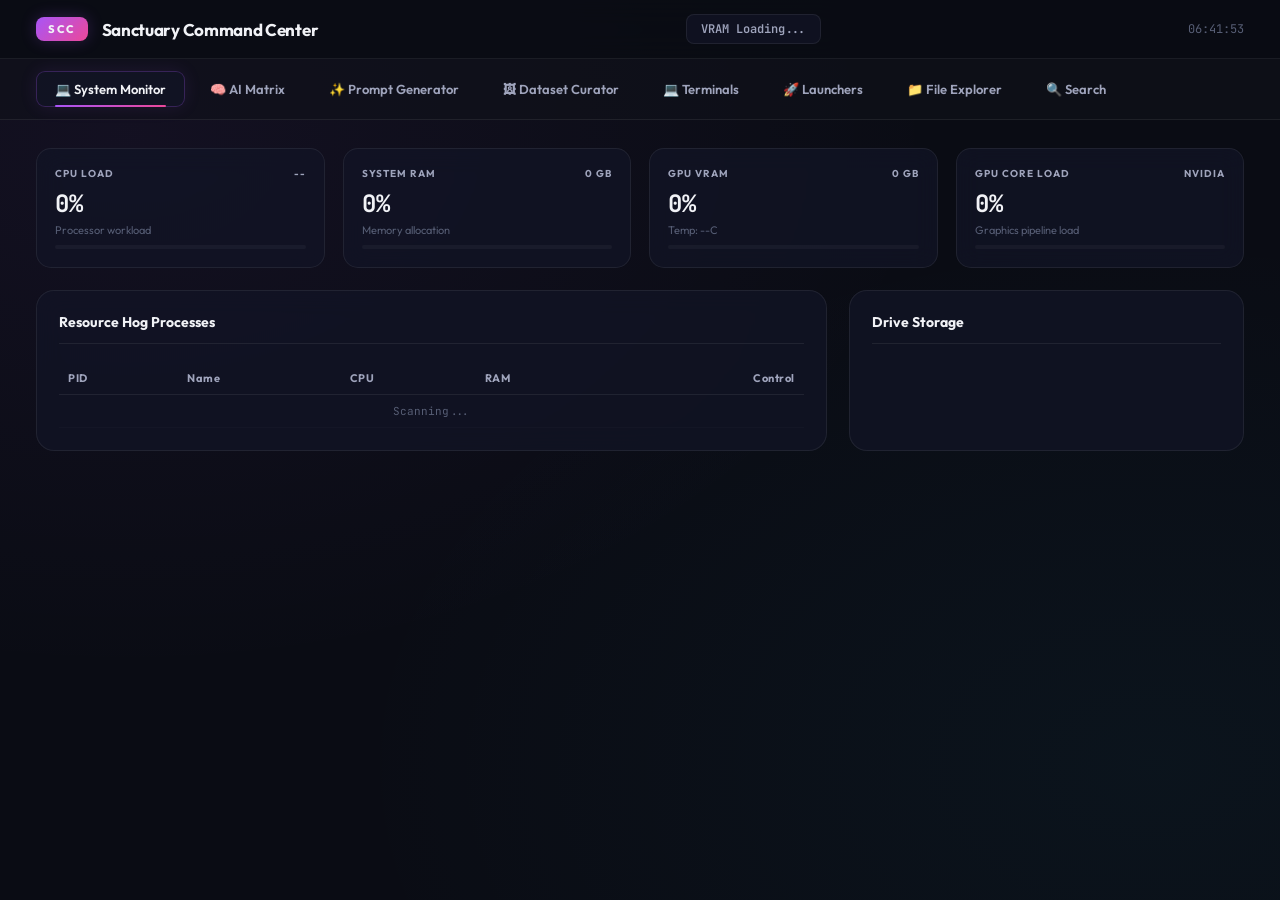
==== templates/index.html @ 3835b148 "updates" ====
<!DOCTYPE html>
<html lang="en">
<head>
    <meta charset="UTF-8">
    <meta name="viewport" content="width=device-width, initial-scale=1.0">
    <title>Sanctuary Command Center</title>
    <meta name="description" content="Unified AI workstation dashboard - monitor GPU, launch models, generate prompts, curate datasets.">
    <link href="https://fonts.googleapis.com/css2?family=Outfit:wght@300;400;500;600;700;800&family=JetBrains+Mono:wght@400;500&display=swap" rel="stylesheet">
    <style>
        :root {
            --bg-primary:   #0A0C14;
            --bg-secondary: #0F111A;
            --bg-card:      rgba(18, 21, 38, 0.75);
            --bg-input:     rgba(25, 29, 52, 0.65);
            --border:       rgba(255, 255, 255, 0.07);
            --border-glow:  rgba(168, 85, 247, 0.45);
            --text-primary: #F1F2F6;
            --text-secondary:#9FA4BC;
            --text-muted:   #575E75;
            --accent:       #A855F7;
            --accent-cyan:  #22D3EE;
            --accent-pink:  #EC4899;
            --accent-glow:  rgba(168, 85, 247, 0.22);
            --danger:       #F43F5E;
            --success:      #10B981;
            --warning:      #F59E0B;
            --gradient:     linear-gradient(135deg, #A855F7 0%, #EC4899 100%);
            --gradient-cyan:linear-gradient(135deg, #22D3EE 0%, #A855F7 100%);
        }

        * { margin: 0; padding: 0; box-sizing: border-box; }

        body {
            font-family: 'Outfit', sans-serif;
            background: var(--bg-primary);
            color: var(--text-primary);
            min-height: 100vh;
            overflow-x: hidden;
            background-image:
                radial-gradient(ellipse at 10% 15%, rgba(168,85,247,0.06) 0%, transparent 50%),
                radial-gradient(ellipse at 90% 85%, rgba(34,211,238,0.04) 0%, transparent 50%);
        }

        /* ---- SCROLLBAR ---- */
        ::-webkit-scrollbar { width: 6px; height: 6px; }
        ::-webkit-scrollbar-track { background: transparent; }
        ::-webkit-scrollbar-thumb { background: rgba(168,85,247,0.3); border-radius: 3px; }
        ::-webkit-scrollbar-thumb:hover { background: rgba(168,85,247,0.6); }

        /* ---- HEADER ---- */
        header {
            display: flex; align-items: center; justify-content: space-between;
            padding: 14px 36px;
            border-bottom: 1px solid var(--border);
            background: rgba(10,12,20,0.92);
            backdrop-filter: blur(24px);
            position: sticky; top: 0; z-index: 200;
        }
        .header-logo { display: flex; align-items: center; gap: 14px; }
        .header-logo .badge {
            background: var(--gradient);
            padding: 5px 12px; border-radius: 8px;
            font-size: 11px; font-weight: 800; letter-spacing: 1.5px;
            box-shadow: 0 0 16px var(--accent-glow);
        }
        .header-logo h1 { font-size: 17px; font-weight: 700; letter-spacing: -0.3px; }
        #vramBanner {
            font-size: 12px; font-weight: 600;
            color: var(--text-secondary);
            font-family: 'JetBrains Mono', monospace;
            background: var(--bg-card);
            border: 1px solid var(--border);
            padding: 6px 14px; border-radius: 8px;
        }
        .header-time { font-size: 12px; color: var(--text-muted); font-family: 'JetBrains Mono', monospace; }

        /* ---- TABS NAV ---- */
        .tabs-nav {
            display: flex; gap: 6px; flex-wrap: wrap;
            padding: 12px 36px;
            background: rgba(15,17,26,0.6);
            border-bottom: 1px solid var(--border);
        }
        .tab-btn {
            background: transparent;
            border: 1px solid transparent;
            color: var(--text-secondary);
            padding: 9px 18px; font-size: 13px; font-weight: 600;
            border-radius: 9px;
            display: flex; align-items: center; gap: 7px;
            transition: all 0.2s; cursor: pointer;
            white-space: nowrap;
        }
        .tab-btn:hover {
            color: var(--text-primary);
            background: rgba(255,255,255,0.025);
            border-color: var(--border);
        }
        .tab-btn.active {
            color: var(--text-primary);
            background: var(--bg-card);
            border-color: rgba(168,85,247,0.25);
            box-shadow: 0 0 18px rgba(168,85,247,0.1);
            position: relative;
        }
        .tab-btn.active::after {
            content: '';
            position: absolute; bottom: -1px; left: 12%; width: 76%; height: 2px;
            background: var(--gradient);
            border-radius: 2px;
        }

        /* ---- TAB CONTENT ---- */
        .tab-content { display: none; padding: 28px 36px; animation: fadeIn 0.25s ease-out; }
        .tab-content.active { display: block; }
        @keyframes fadeIn { from { opacity: 0; transform: translateY(5px); } to { opacity: 1; transform: translateY(0); } }

        /* ---- LAYOUT ---- */
        .panel-grid-2 { display: grid; grid-template-columns: 2fr 1fr; gap: 22px; }
        .panel-grid-equal { display: grid; grid-template-columns: 1fr 1fr; gap: 22px; }
        .panel-grid-3 { display: grid; grid-template-columns: repeat(3,1fr); gap: 22px; }

        .panel {
            background: var(--bg-card);
            border: 1px solid var(--border);
            border-radius: 18px;
            padding: 22px;
            backdrop-filter: blur(12px);
        }
        .panel-title {
            font-size: 14px; font-weight: 700;
            margin-bottom: 18px;
            display: flex; align-items: center; justify-content: space-between;
            border-bottom: 1px solid var(--border);
            padding-bottom: 12px;
        }
        .panel-title-label { display: flex; align-items: center; gap: 8px; }

        /* ---- STAT CARDS ---- */
        .grid-stats { display: grid; grid-template-columns: repeat(4,1fr); gap: 18px; margin-bottom: 22px; }
        .card-stat {
            background: var(--bg-card);
            border: 1px solid var(--border);
            border-radius: 15px; padding: 18px;
            backdrop-filter: blur(12px);
            transition: border-color 0.2s;
        }
        .card-stat:hover { border-color: rgba(168,85,247,0.25); }
        .stat-header {
            font-size: 10px; font-weight: 700; text-transform: uppercase;
            letter-spacing: 1px; color: var(--text-secondary);
            margin-bottom: 8px; display: flex; justify-content: space-between;
        }
        .stat-value { font-size: 24px; font-weight: 700; font-family: 'JetBrains Mono', monospace; margin-bottom: 4px; }
        .stat-sub { font-size: 11px; color: var(--text-muted); }
        .progress-bar { width: 100%; height: 4px; background: rgba(255,255,255,0.04); border-radius: 2px; overflow: hidden; margin-top: 8px; }
        .progress-fill { height: 100%; background: var(--gradient); border-radius: 2px; transition: width 0.4s ease-out; }

        /* ---- BUTTONS ---- */
        button {
            padding: 8px 16px; border-radius: 8px;
            border: 1px solid var(--border);
            background: var(--bg-input);
            color: var(--text-primary);
            font-family: inherit; font-size: 13px; font-weight: 600;
            cursor: pointer; transition: all 0.2s;
        }
        button:hover { border-color: var(--accent); box-shadow: 0 0 10px var(--accent-glow); }
        button.btn-primary { background: var(--gradient); border: none; }
        button.btn-primary:hover { opacity: 0.92; box-shadow: 0 4px 16px rgba(168,85,247,0.35); }
        button.btn-danger { border-color: var(--danger); color: var(--danger); background: rgba(244,63,94,0.05); }
        button.btn-danger:hover { background: var(--danger); color: #fff; box-shadow: 0 0 12px rgba(244,63,94,0.3); }
        button.btn-cyan { background: var(--gradient-cyan); border: none; }
        button.btn-cyan:hover { opacity: 0.9; box-shadow: 0 4px 16px rgba(34,211,238,0.3); }
        button:disabled { opacity: 0.45; cursor: not-allowed; }

        /* ---- INPUTS ---- */
        select, input[type="number"], input[type="text"], textarea {
            padding: 8px 12px; border-radius: 8px;
            border: 1px solid var(--border);
            background: var(--bg-input); color: var(--text-primary);
            font-family: inherit; font-size: 13px; outline: none;
            transition: border-color 0.2s, box-shadow 0.2s;
        }
        select:focus, input:focus, textarea:focus {
            border-color: var(--accent);
            box-shadow: 0 0 0 3px var(--accent-glow);
        }
        textarea { resize: vertical; }
        label { font-size: 11px; font-weight: 700; color: var(--text-secondary); text-transform: uppercase; letter-spacing: 0.6px; }

        /* ---- APP ROWS ---- */
        .app-row {
            display: flex; align-items: center; justify-content: space-between;
            padding: 13px 16px;
            background: rgba(255,255,255,0.015);
            border: 1px solid var(--border);
            border-radius: 11px; margin-bottom: 9px;
            transition: border-color 0.2s;
        }
        .app-row:hover { border-color: rgba(168,85,247,0.2); }
        .app-indicator { width: 9px; height: 9px; border-radius: 50%; background: var(--text-muted); transition: all 0.3s; }
        .app-indicator.active { background: var(--success); box-shadow: 0 0 10px rgba(16,185,129,0.5); animation: pulse 2s infinite; }
        @keyframes pulse { 0%,100% { box-shadow: 0 0 6px rgba(16,185,129,0.4); } 50% { box-shadow: 0 0 14px rgba(16,185,129,0.7); } }

        /* ---- FILE EXPLORER ---- */
        .explorer-layout { display: grid; grid-template-columns: 240px 1fr; gap: 18px; min-height: 500px; }
        .explorer-sidebar { border-right: 1px solid var(--border); padding-right: 18px; display: flex; flex-direction: column; gap: 8px; overflow-y: auto; }
        .shortcut-item {
            padding: 9px 13px; background: rgba(255,255,255,0.01);
            border: 1px solid var(--border); border-radius: 8px;
            font-size: 12px; cursor: pointer;
            transition: all 0.2s; display: flex; align-items: center; gap: 8px;
        }
        .shortcut-item:hover { border-color: var(--accent); background: rgba(168,85,247,0.06); }
        .explorer-main { display: flex; flex-direction: column; gap: 14px; }
        .explorer-toolbar {
            display: flex; align-items: center; gap: 10px;
            background: rgba(255,255,255,0.02);
            border: 1px solid var(--border); border-radius: 9px; padding: 9px 14px;
        }
        .breadcrumbs { font-family: 'JetBrains Mono', monospace; font-size: 11px; color: var(--text-secondary); flex: 1; overflow: hidden; text-overflow: ellipsis; white-space: nowrap; }
        .explorer-list { flex: 1; background: rgba(255,255,255,0.01); border: 1px solid var(--border); border-radius: 11px; max-height: 460px; overflow-y: auto; }
        .file-item { display: flex; align-items: center; justify-content: space-between; padding: 9px 14px; border-bottom: 1px solid rgba(255,255,255,0.015); font-size: 12px; transition: background 0.12s; }
        .file-item:hover { background: rgba(255,255,255,0.025); }
        .file-meta { display: flex; align-items: center; gap: 10px; flex: 1; cursor: pointer; }
        .file-icon { font-size: 15px; min-width: 18px; }
        .file-name { font-weight: 500; }
        .file-size { color: var(--text-muted); font-size: 10px; font-family: 'JetBrains Mono', monospace; }

        /* ---- LIGHTBOX ---- */
        .lightbox-overlay {
            position: fixed; inset: 0;
            background: rgba(5,6,12,0.88); backdrop-filter: blur(10px);
            z-index: 500; display: none; align-items: center; justify-content: center;
        }
        .lightbox-card {
            background: var(--bg-secondary); border: 1px solid var(--border);
            border-radius: 18px; max-width: 82vw; max-height: 82vh;
            padding: 22px; display: flex; flex-direction: column; align-items: center; position: relative;
        }
        .lightbox-close { position: absolute; top: 14px; right: 14px; font-size: 20px; cursor: pointer; color: var(--text-muted); }
        .lightbox-close:hover { color: #fff; }

        /* ---- SEARCH ---- */
        .search-bar-container { display: flex; gap: 10px; margin-bottom: 18px; }
        .search-input { flex: 1; padding: 11px; font-size: 13px; }
        table { width: 100%; border-collapse: collapse; font-size: 12px; }
        th { text-align: left; padding: 9px; color: var(--text-secondary); border-bottom: 1px solid var(--border); font-size: 11px; letter-spacing: 0.5px; }
        td { padding: 9px; border-bottom: 1px solid rgba(255,255,255,0.015); font-family: 'JetBrains Mono', monospace; font-size: 11px; }
        tr:hover td { background: rgba(255,255,255,0.015); }

        /* ---- DRIVES ---- */
        .drives-grid { display: flex; flex-direction: column; gap: 12px; }
        .drive-row { padding: 11px; border: 1px solid var(--border); border-radius: 9px; background: rgba(255,255,255,0.01); }

        /* ---- LAUNCHERS ---- */
        .launchers-grid { display: grid; grid-template-columns: repeat(auto-fill, minmax(200px,1fr)); gap: 14px; }
        .launcher-card {
            display: flex; flex-direction: column; justify-content: space-between;
            background: rgba(168,85,247,0.04);
            border: 1px solid rgba(168,85,247,0.14);
            border-radius: 12px; padding: 16px;
            transition: all 0.2s;
        }
        .launcher-card:hover { border-color: var(--accent); background: rgba(168,85,247,0.09); box-shadow: 0 0 14px var(--accent-glow); }
        .launcher-title { font-size: 13px; font-weight: 600; margin-bottom: 6px; word-break: break-all; }
        .launcher-ext { font-size: 10px; font-family: 'JetBrains Mono', monospace; color: var(--text-muted); text-transform: uppercase; background: rgba(255,255,255,0.05); padding: 2px 6px; border-radius: 4px; align-self: flex-start; margin-bottom: 12px; }

        /* ---- PROMPT GENERATOR ---- */
        .prompt-grid { display: grid; grid-template-columns: 1fr 1fr; gap: 22px; }
        .preset-group { display: flex; flex-direction: column; gap: 10px; }
        .preset-row { display: flex; flex-wrap: wrap; gap: 7px; }
        .preset-chip {
            padding: 5px 12px; border-radius: 20px;
            border: 1px solid var(--border); background: var(--bg-input);
            font-size: 11px; font-weight: 600; cursor: pointer;
            transition: all 0.18s; color: var(--text-secondary);
        }
        .preset-chip:hover { border-color: var(--accent); color: var(--text-primary); }
        .preset-chip.selected { background: var(--gradient); border-color: transparent; color: #fff; box-shadow: 0 0 10px var(--accent-glow); }
        .prompt-output {
            background: rgba(0,0,0,0.35); border: 1px solid var(--border);
            border-radius: 11px; padding: 16px;
            font-family: 'JetBrains Mono', monospace; font-size: 11px;
            line-height: 1.7; color: var(--text-secondary);
            min-height: 140px; white-space: pre-wrap;
            overflow-y: auto; max-height: 220px;
        }
        .prompt-label { font-size: 10px; font-weight: 700; letter-spacing: 1px; margin-bottom: 5px; }
        .prompt-label.pos { color: var(--success); }
        .prompt-label.neg { color: var(--danger); }
        .spinner { display: inline-block; width: 14px; height: 14px; border: 2px solid rgba(255,255,255,0.2); border-top-color: #fff; border-radius: 50%; animation: spin 0.7s linear infinite; vertical-align: middle; margin-right: 6px; }
        @keyframes spin { to { transform: rotate(360deg); } }

        /* ---- TERMINALS ---- */
        .terminal-grid { display: grid; grid-template-columns: repeat(auto-fill, minmax(440px,1fr)); gap: 18px; }
        .terminal-window {
            background: #080A11;
            border: 1px solid rgba(34,211,238,0.15);
            border-radius: 13px; overflow: hidden;
        }
        .terminal-header {
            display: flex; align-items: center; justify-content: space-between;
            padding: 10px 16px;
            background: rgba(34,211,238,0.06);
            border-bottom: 1px solid rgba(34,211,238,0.12);
        }
        .terminal-title { font-family: 'JetBrains Mono', monospace; font-size: 12px; font-weight: 600; color: var(--accent-cyan); }
        .terminal-dot { width: 8px; height: 8px; border-radius: 50%; background: var(--success); box-shadow: 0 0 8px rgba(16,185,129,0.5); }
        .terminal-body {
            font-family: 'JetBrains Mono', monospace; font-size: 11px;
            color: #8FFFC8; line-height: 1.6;
            padding: 14px; height: 300px; overflow-y: auto;
            word-break: break-all;
        }
        .terminal-line { opacity: 0; animation: lineIn 0.1s forwards; }
        @keyframes lineIn { to { opacity: 1; } }

        /* ---- SDC (Dataset Curator) ---- */
        .sdc-grid { display: grid; grid-template-columns: 320px 1fr; gap: 20px; min-height: 520px; }
        .sdc-panel { display: flex; flex-direction: column; gap: 14px; }
        .image-gallery { display: grid; grid-template-columns: repeat(auto-fill, minmax(140px,1fr)); gap: 10px; }
        .gallery-thumb {
            border-radius: 10px; overflow: hidden; cursor: pointer;
            border: 2px solid var(--border); position: relative;
            transition: all 0.2s;
        }
        .gallery-thumb:hover { border-color: var(--accent); box-shadow: 0 0 12px var(--accent-glow); }
        .gallery-thumb.selected { border-color: var(--accent-cyan); box-shadow: 0 0 16px rgba(34,211,238,0.35); }
        .gallery-thumb img { width: 100%; aspect-ratio: 1; object-fit: cover; display: block; }
        .gallery-thumb .thumb-label { font-size: 9px; padding: 3px 6px; color: var(--text-muted); font-family: 'JetBrains Mono', monospace; overflow: hidden; text-overflow: ellipsis; white-space: nowrap; }

        /* ---- BADGES / TAGS ---- */
        .badge-tag {
            display: inline-block; padding: 2px 8px; border-radius: 4px;
            font-size: 10px; font-weight: 600; letter-spacing: 0.5px;
        }
        .badge-running { background: rgba(16,185,129,0.15); color: var(--success); border: 1px solid rgba(16,185,129,0.25); }
        .badge-stopped { background: rgba(87,94,117,0.15); color: var(--text-muted); border: 1px solid rgba(87,94,117,0.25); }

        /* Notification toast */
        #toast {
            position: fixed; bottom: 28px; right: 28px;
            background: var(--bg-card); border: 1px solid var(--border);
            border-radius: 11px; padding: 12px 20px;
            font-size: 13px; z-index: 999;
            display: none; backdrop-filter: blur(16px);
            box-shadow: 0 8px 32px rgba(0,0,0,0.4);
            animation: slideUp 0.25s ease-out;
        }
        @keyframes slideUp { from { transform: translateY(16px); opacity: 0; } to { transform: translateY(0); opacity: 1; } }

        .vram-panic-bar {
            display: flex; justify-content: space-between; align-items: center;
            background: rgba(244,63,94,0.06);
            border: 1px solid rgba(244,63,94,0.2);
            border-radius: 12px; padding: 14px 18px; margin-bottom: 20px;
        }
    </style>
</head>
<body>

    <header>
        <div class="header-logo">
            <span class="badge">SCC</span>
            <h1>Sanctuary Command Center</h1>
        </div>
        <div id="vramBanner">VRAM Loading...</div>
        <div class="header-time" id="headerClock">--:--:--</div>
    </header>

    <!-- Navigation Tabs -->
    <div class="tabs-nav">
        <button class="tab-btn active" id="tab-system"   onclick="switchTab('system')">&#128187; System Monitor</button>
        <button class="tab-btn"        id="tab-ai"       onclick="switchTab('ai')">&#129504; AI Matrix</button>
        <button class="tab-btn"        id="tab-prompt"   onclick="switchTab('prompt')">&#10024; Prompt Generator</button>
        <button class="tab-btn"        id="tab-curator"  onclick="switchTab('curator')">&#128444; Dataset Curator</button>
        <button class="tab-btn"        id="tab-terminals"onclick="switchTab('terminals')">&#128187; Terminals</button>
        <button class="tab-btn"        id="tab-launchers"onclick="switchTab('launchers')">&#128640; Launchers</button>
        <button class="tab-btn"        id="tab-explorer" onclick="switchTab('explorer')">&#128193; File Explorer</button>
        <button class="tab-btn"        id="tab-search"   onclick="switchTab('search')">&#128269; Search</button>
    </div>

    <!-- ================================================================
         TAB 1: SYSTEM MONITOR
    ================================================================ -->
    <div class="tab-content active" id="tabContent-system">
        <div class="grid-stats">
            <div class="card-stat">
                <div class="stat-header"><span>CPU Load</span><span id="cpuTemp">--</span></div>
                <div class="stat-value" id="cpuLoad">0%</div>
                <div class="stat-sub">Processor workload</div>
                <div class="progress-bar"><div class="progress-fill" id="cpuProgress" style="width:0%"></div></div>
            </div>
            <div class="card-stat">
                <div class="stat-header"><span>System RAM</span><span id="ramRaw">0 GB</span></div>
                <div class="stat-value" id="ramPct">0%</div>
                <div class="stat-sub">Memory allocation</div>
                <div class="progress-bar"><div class="progress-fill" id="ramProgress" style="width:0%"></div></div>
            </div>
            <div class="card-stat">
                <div class="stat-header"><span>GPU VRAM</span><span id="vramRaw">0 GB</span></div>
                <div class="stat-value" id="vramPct">0%</div>
                <div class="stat-sub" id="gpuTemp">Temp: --C</div>
                <div class="progress-bar"><div class="progress-fill" id="vramProgress" style="width:0%"></div></div>
            </div>
            <div class="card-stat">
                <div class="stat-header"><span>GPU Core Load</span><span>NVIDIA</span></div>
                <div class="stat-value" id="gpuLoad">0%</div>
                <div class="stat-sub">Graphics pipeline load</div>
                <div class="progress-bar"><div class="progress-fill" id="gpuLoadProgress" style="width:0%"></div></div>
            </div>
        </div>

        <div class="panel-grid-2">
            <div class="panel">
                <div class="panel-title"><span>Resource Hog Processes</span></div>
                <div style="overflow-x:auto">
                    <table>
                        <thead><tr><th>PID</th><th>Name</th><th>CPU</th><th>RAM</th><th style="text-align:right">Control</th></tr></thead>
                        <tbody id="processTableBody"><tr><td colspan="5" style="text-align:center;color:var(--text-muted)">Scanning...</td></tr></tbody>
                    </table>
                </div>
            </div>
            <div class="panel">
                <div class="panel-title"><span>Drive Storage</span></div>
                <div class="drives-grid" id="drivesContainer"></div>
            </div>
        </div>
    </div>

    <!-- ================================================================
         TAB 2: AI MATRIX
    ================================================================ -->
    <div class="tab-content" id="tabContent-ai">
        <div class="vram-panic-bar">
            <div>
                <h4 style="color:var(--danger);font-size:14px;font-weight:700">VRAM Panic Release</h4>
                <p style="font-size:11px;color:var(--text-secondary);margin-top:2px">Kills Ollama, Kobold, and WebUI Forge in one click.</p>
            </div>
            <button class="btn-danger" onclick="executePanic()">Nuke GPU Pipelines</button>
        </div>

        <div class="panel-grid-2">
            <div class="panel">
                <div class="panel-title"><span>AI Application Matrix</span></div>
                <div id="appContainer"></div>
            </div>
            <div class="panel">
                <div class="panel-title"><span>KoboldCPP Launcher</span></div>
                <div style="display:flex;flex-direction:column;gap:14px">
                    <div style="display:flex;flex-direction:column;gap:6px">
                        <label>Select GGUF Model</label>
                        <select id="ggufSelect"><option value="">-- Scanning models... --</option></select>
                    </div>
                    <div style="display:grid;grid-template-columns:1fr 1fr;gap:10px">
                        <div style="display:flex;flex-direction:column;gap:6px">
                            <label>GPU Layers</label>
                            <input type="number" id="gpuLayers" value="35" min="0" max="200">
                        </div>
                        <div style="display:flex;flex-direction:column;gap:6px">
                            <label>Context Size</label>
                            <input type="number" id="contextSize" value="4096" step="1024">
                        </div>
                    </div>
                    <button class="btn-primary" onclick="launchKobold()">Launch Selected Model</button>
                </div>
            </div>
        </div>
    </div>

    <!-- ================================================================
         TAB 3: PROMPT GENERATOR
    ================================================================ -->
    <div class="tab-content" id="tabContent-prompt">
        <div class="prompt-grid">
            <!-- LEFT: Controls -->
            <div style="display:flex;flex-direction:column;gap:18px">
                <div class="panel">
                    <div class="panel-title"><span>Model &amp; Subject</span></div>
                    <div style="display:flex;flex-direction:column;gap:12px">
                        <div style="display:flex;flex-direction:column;gap:6px">
                            <label>Ollama Model</label>
                            <select id="ollamaModelSelect"><option value="">-- Loading models... --</option></select>
                        </div>
                        <div style="display:flex;flex-direction:column;gap:6px">
                            <label>Subject / Scene Seed</label>
                            <input type="text" id="promptSubject" placeholder="e.g. Amy, cyberpunk alley, intimate portrait...">
                        </div>
                        <div style="display:flex;flex-direction:column;gap:6px">
                            <label>Extra Context (optional)</label>
                            <textarea id="promptContext" rows="3" placeholder="mood, artistic direction, clothing, setting..."></textarea>
                        </div>
                    </div>
                </div>

                <!-- DYNAMIC CATEGORIES — populated by loadPromptBank() -->
                <div id="presetCategories"></div>

                <!-- ACTION BUTTONS -->
                <div style="display:flex;gap:10px;flex-wrap:wrap">
                    <button class="btn-primary" id="randomizeAllBtn" onclick="randomizeAll()" style="flex:1;padding:11px;font-size:13px;background:var(--gradient)">
                        &#x1F3B2; Randomize All
                    </button>
                    <button class="btn-primary" id="surpriseMeBtn" onclick="surpriseMe()" style="flex:1;padding:11px;font-size:13px;background:var(--gradient-cyan)">
                        &#x2728; Surprise Me
                    </button>
                </div>

                <button class="btn-primary" id="generateBtn" onclick="generatePrompt()" style="width:100%;padding:13px;font-size:14px">
                    &#x26A1; Generate Prompt via Ollama
                </button>
            </div>

            <!-- RIGHT: Output -->
            <div style="display:flex;flex-direction:column;gap:16px">
                <div class="panel" style="flex:1">
                    <div class="panel-title">
                        <span>Generated Output</span>
                        <div style="display:flex;gap:8px">
                            <button onclick="copyPrompt('pos')" style="font-size:11px;padding:4px 10px">Copy Positive</button>
                            <button onclick="copyPrompt('neg')" style="font-size:11px;padding:4px 10px">Copy Negative</button>
                            <button onclick="copyPrompt('both')" style="font-size:11px;padding:4px 10px;background:var(--gradient);border:none">Copy Both</button>
                        </div>
                    </div>
                    <div class="prompt-label pos">POSITIVE</div>
                    <div class="prompt-output" id="promptPositive">Waiting for generation...</div>
                    <br>
                    <div class="prompt-label neg">NEGATIVE</div>
                    <div class="prompt-output" id="promptNegative" style="min-height:80px">--</div>
                </div>

                <div class="panel">
                    <div class="panel-title"><span>Assembled Prefix Tags</span></div>
                    <div id="previewTags" class="prompt-output" style="min-height:60px;color:var(--accent-cyan)">-- select presets below --</div>
                </div>

                <div class="panel">
                    <div class="panel-title"><span>Generation Log</span></div>
                    <div id="promptLog" class="prompt-output" style="min-height:80px;color:var(--text-muted)">Idle.</div>
                </div>
            </div>
        </div>
    </div>

    <!--
         TAB 4: DATASET CURATOR
    ================================================================ -->
    <div class="tab-content" id="tabContent-curator">
        <div class="sdc-grid">
            <!-- Controls Panel -->
            <div class="sdc-panel">
                <div class="panel">
                    <div class="panel-title"><span>Scan Directory</span></div>
                    <div style="display:flex;flex-direction:column;gap:10px">
                        <div style="display:flex;flex-direction:column;gap:6px">
                            <label>Source Path</label>
                            <input type="text" id="sdcPath" value="D:\AI\Projects\ComfyUI\input\Amy_Master" style="width:100%">
                        </div>
                        <button class="btn-primary" onclick="sdcScan()">Scan for Images</button>
                        <div id="sdcScanStatus" style="font-size:11px;color:var(--text-muted)">Ready.</div>
                    </div>
                </div>

                <div class="panel">
                    <div class="panel-title"><span>Selected Image</span></div>
                    <div id="sdcSelectedPreview" style="text-align:center;padding:20px;color:var(--text-muted)">
                        No image selected.
                    </div>
                </div>

                <div class="panel">
                    <div class="panel-title"><span>VLM Auto-Tag</span></div>
                    <div style="display:flex;flex-direction:column;gap:10px">
                        <div style="display:flex;flex-direction:column;gap:6px">
                            <label>Vision Model</label>
                            <select id="sdcVlmModel"><option value="">-- Loading... --</option></select>
                        </div>
                        <div style="display:flex;flex-direction:column;gap:6px">
                            <label>Tag Instruction</label>
                            <textarea id="sdcTagInstruction" rows="3">Describe this image in detailed Stable Diffusion tags. List visual elements, pose, clothing, lighting, style, separated by commas. Be explicit and precise.</textarea>
                        </div>
                        <button class="btn-cyan" onclick="sdcTagSelected()" id="sdcTagBtn">Tag Selected Image</button>
                        <div id="sdcTagOutput" class="prompt-output" style="min-height:80px;color:var(--accent-cyan)">--</div>
                    </div>
                </div>
            </div>

            <!-- Gallery Panel -->
            <div class="sdc-panel">
                <div class="panel" style="flex:1">
                    <div class="panel-title">
                        <span>Image Gallery</span>
                        <span id="sdcImageCount" style="font-size:11px;color:var(--text-muted)">0 images</span>
                    </div>
                    <div class="image-gallery" id="sdcGallery">
                        <div style="color:var(--text-muted);font-size:13px;grid-column:1/-1;text-align:center;padding:40px">Scan a directory to load images.</div>
                    </div>
                </div>
            </div>
        </div>
    </div>

    <!-- ================================================================
         TAB 5: TERMINALS
    ================================================================ -->
    <div class="tab-content" id="tabContent-terminals">
        <div style="display:flex;justify-content:space-between;align-items:center;margin-bottom:18px">
            <h3 style="font-size:15px;font-weight:700">Live Process Terminals</h3>
            <div style="display:flex;gap:10px">
                <button onclick="clearAllLogs()">Clear All</button>
                <button class="btn-cyan" onclick="pollTerminals()">Refresh Now</button>
            </div>
        </div>
        <div class="terminal-grid" id="terminalGrid">
            <!-- Rendered by JS -->
        </div>
    </div>

    <!-- ================================================================
         TAB 6: LAUNCHERS
    ================================================================ -->
    <div class="tab-content" id="tabContent-launchers">
        <div style="display:flex;justify-content:space-between;align-items:center;margin-bottom:18px">
            <h3 style="font-size:15px;font-weight:700">AI Launchers Directory</h3>
            <button onclick="openLaunchersFolder()">Open in Windows</button>
        </div>
        <div class="launchers-grid" id="launchersContainer">
            <div style="color:var(--text-muted);grid-column:1/-1;text-align:center;padding:40px">Loading launchers...</div>
        </div>
    </div>

    <!-- ================================================================
         TAB 7: FILE EXPLORER
    ================================================================ -->
    <div class="tab-content" id="tabContent-explorer">
        <div class="panel">
            <div class="panel-title"><span>Sanctuary File Explorer</span></div>
            <div class="explorer-layout">
                <div class="explorer-sidebar" id="explorerShortcutsContainer"></div>
                <div class="explorer-main">
                    <div class="explorer-toolbar">
                        <button onclick="navigateUp()" style="padding:6px 12px;font-size:12px">&uarr; Up</button>
                        <div class="breadcrumbs" id="currentPathLabel">D:\\AI\\Projects</div>
                        <button onclick="openCurrentDirInHost()" style="padding:6px 12px;font-size:12px">Show in Windows</button>
                    </div>
                    <div class="explorer-list" id="explorerList">
                        <div style="text-align:center;padding:40px;color:var(--text-muted)">Initializing...</div>
                    </div>
                </div>
            </div>
        </div>
    </div>

    <!-- ================================================================
         TAB 8: SEARCH
    ================================================================ -->
    <div class="tab-content" id="tabContent-search">
        <div class="panel">
            <div class="panel-title"><span>Everything Search Indexer</span></div>
            <div class="search-bar-container">
                <input type="text" class="search-input" id="searchInput" placeholder="Search filenames: *.safetensors, Amy_Face, prompt..." onkeyup="checkSearchEnter(event)">
                <button class="btn-primary" onclick="triggerSearch()">Execute Search</button>
            </div>
            <div style="overflow-x:auto;max-height:500px">
                <table>
                    <thead><tr><th>File Name</th><th>Size (MB)</th><th>Path</th><th style="text-align:right">Control</th></tr></thead>
                    <tbody id="searchResultsBody"><tr><td colspan="4" style="text-align:center;color:var(--text-muted)">Enter query above...</td></tr></tbody>
                </table>
            </div>
        </div>
    </div>

    <!-- Lightbox -->
    <div class="lightbox-overlay" id="mediaLightbox" onclick="closeLightbox()">
        <div class="lightbox-card" onclick="event.stopPropagation()">
            <span class="lightbox-close" onclick="closeLightbox()">&times;</span>
            <div id="lightboxContent" style="display:flex;flex-direction:column;align-items:center;gap:14px"></div>
        </div>
    </div>

    <!-- Toast -->
    <div id="toast"></div>

    <script>
        // ============================================================
        //  GLOBAL STATE
        // ============================================================
        let currentExplorerPath = "D:\\\\AI\\\\Projects";
        let sdcSelectedFile = null;
        let terminalPollInterval = null;

        // Clock
        function updateClock() {
            const now = new Date();
            document.getElementById('headerClock').textContent = now.toLocaleTimeString('en-US', {hour12: false});
        }
        setInterval(updateClock, 1000);
        updateClock();

        // Toast helper
        function showToast(msg, color) {
            const t = document.getElementById('toast');
            t.textContent = msg;
            t.style.color = color || 'var(--text-primary)';
            t.style.display = 'block';
            setTimeout(() => { t.style.display = 'none'; }, 2800);
        }

        // ============================================================
        //  TAB SWITCHING
        // ============================================================
        function switchTab(tabId) {
            document.querySelectorAll('.tab-btn').forEach(b => b.classList.remove('active'));
            document.querySelectorAll('.tab-content').forEach(c => c.classList.remove('active'));
            const btn = document.getElementById('tab-' + tabId);
            if (btn) btn.classList.add('active');
            const content = document.getElementById('tabContent-' + tabId);
            if (content) content.classList.add('active');
            if (tabId === 'explorer') loadDirectory(currentExplorerPath);
            if (tabId === 'launchers') loadLaunchers();
            if (tabId === 'terminals') pollTerminals();
            if (tabId === 'prompt') { fetchOllamaModels(); loadPromptBank(); }
            if (tabId === 'curator') { fetchOllamaModels(); populateSdcVlmModels(); }
        }

        // ============================================================
        //  STATS POLLING
        // ============================================================
        async function fetchStats() {
            try {
                const res = await fetch('/api/stats');
                const d = await res.json();
                document.getElementById('cpuLoad').textContent    = d.system.cpu_load + '%';
                document.getElementById('cpuProgress').style.width = d.system.cpu_load + '%';
                document.getElementById('ramPct').textContent     = d.system.ram_pct + '%';
                document.getElementById('ramProgress').style.width = d.system.ram_pct + '%';
                document.getElementById('ramRaw').textContent     = d.system.ram_used_gb + ' / ' + d.system.ram_total_gb + ' GB';

                const vp = d.gpu.pct;
                document.getElementById('vramPct').textContent     = vp + '%';
                document.getElementById('vramProgress').style.width = vp + '%';
                document.getElementById('vramRaw').textContent     = (d.gpu.vram_used/1024).toFixed(1) + ' / ' + (d.gpu.vram_total/1024).toFixed(1) + ' GB';
                document.getElementById('gpuTemp').textContent     = 'Temp: ' + d.gpu.temp + 'C';
                document.getElementById('gpuLoad').textContent     = d.gpu.load + '%';
                document.getElementById('gpuLoadProgress').style.width = d.gpu.load + '%';
                document.getElementById('vramBanner').textContent  = 'VRAM: ' + (d.gpu.vram_used/1024).toFixed(1) + ' / ' + (d.gpu.vram_total/1024).toFixed(1) + ' GB (' + vp + '%)';

                // Apps
                const ac = document.getElementById('appContainer');
                ac.innerHTML = '';
                for (const [key, app] of Object.entries(d.apps)) {
                    const row = document.createElement('div');
                    row.className = 'app-row';
                    row.innerHTML = '<div style="display:flex;align-items:center;gap:12px">' +
                        '<div class="app-indicator ' + (app.running ? 'active' : '') + '"></div>' +
                        '<div>' +
                            '<div style="font-size:13px;font-weight:600">' + app.name + '</div>' +
                            '<div style="font-size:10px;color:var(--text-muted);margin-top:2px">Port ' + app.port + '</div>' +
                        '</div></div>' +
                        '<div style="display:flex;align-items:center;gap:8px">' +
                            '<span class="badge-tag ' + (app.running ? 'badge-running' : 'badge-stopped') + '">' + (app.running ? 'ONLINE' : 'OFFLINE') + '</span>' +
                            (app.running ?
                                '<button class="btn-danger" style="font-size:11px;padding:4px 10px" onclick="killApp(\'' + key + '\')">Kill</button>' :
                                '<button style="font-size:11px;padding:4px 10px" onclick="launchApp(\'' + key + '\')">Launch</button>') +
                        '</div>';
                    ac.appendChild(row);
                }

                // Drives
                const dc = document.getElementById('drivesContainer');
                dc.innerHTML = '';
                d.drives.forEach(drive => {
                    const row = document.createElement('div');
                    row.className = 'drive-row';
                    const danger = drive.pct > 88;
                    row.innerHTML =
                        '<div style="display:flex;justify-content:space-between;font-size:11px;font-weight:600;margin-bottom:5px">' +
                            '<span>Drive ' + drive.letter + '</span>' +
                            '<span style="font-family:JetBrains Mono,monospace;color:' + (danger ? 'var(--danger)' : 'var(--text-secondary)') + '">' + drive.used_gb + ' / ' + drive.total_gb + ' GB</span>' +
                        '</div>' +
                        '<div class="progress-bar"><div class="progress-fill" style="width:' + drive.pct + '%;background:' + (danger ? 'var(--danger)' : 'var(--gradient)') + '"></div></div>';
                    dc.appendChild(row);
                });

                // Processes
                const tb = document.getElementById('processTableBody');
                tb.innerHTML = '';
                d.processes.forEach(proc => {
                    const tr = document.createElement('tr');
                    tr.innerHTML =
                        '<td>' + proc.pid + '</td>' +
                        '<td style="color:var(--accent-hover);font-weight:600">' + proc.name + '</td>' +
                        '<td>' + proc.cpu + '%</td>' +
                        '<td>' + proc.ram + ' MB</td>' +
                        '<td style="text-align:right"><button class="btn-danger" style="padding:2px 8px;font-size:10px" onclick="killPid(' + proc.pid + ')">Kill</button></td>';
                    tb.appendChild(tr);
                });

            } catch(e) {}
        }

        // ============================================================
        //  AI MATRIX ACTIONS
        // ============================================================
        async function fetchModels() {
            try {
                const res = await fetch('/api/models');
                const d = await res.json();
                const sel = document.getElementById('ggufSelect');
                sel.innerHTML = '<option value="">-- Choose GGUF model --</option>';
                d.models.forEach(m => {
                    const o = document.createElement('option');
                    o.value = m; o.textContent = m;
                    sel.appendChild(o);
                });
            } catch(e) {}
        }

        async function launchApp(key) { await fetch('/api/launch?app=' + key); setTimeout(fetchStats, 1200); showToast('Launch signal sent for ' + key, 'var(--success)'); }
        async function killApp(key)   { await fetch('/api/kill?app=' + key);   setTimeout(fetchStats, 800);  showToast('Kill signal sent for ' + key,   'var(--danger)'); }
        async function killPid(pid)   { if (confirm('Kill PID ' + pid + '?')) { await fetch('/api/killpid?pid=' + pid); setTimeout(fetchStats, 600); } }

        async function launchKobold() {
            const model   = document.getElementById('ggufSelect').value;
            const layers  = document.getElementById('gpuLayers').value;
            const context = document.getElementById('contextSize').value;
            if (!model) return showToast('Select a GGUF model first!', 'var(--warning)');
            await fetch('/api/launch-kobold?model=' + encodeURIComponent(model) + '&layers=' + layers + '&context=' + context);
            showToast('KoboldCPP launching...', 'var(--success)');
        }

        async function executePanic() {
            if (confirm('Kill ALL active AI pipelines? This will nuke Ollama, Kobold, and Forge.')) {
                await fetch('/api/panic');
                showToast('All AI pipelines terminated.', 'var(--danger)');
                setTimeout(fetchStats, 1500);
            }
        }

        // ============================================================
        // PROMPT GENERATOR v2 — dynamic word bank engine
        // ============================================================
        let promptBank = {};
        let selectedPresets = {};
        
        async function loadPromptBank() {
            try {
                const res = await fetch('/api/prompt-bank');
                promptBank = await res.json();
                buildPresetPanels();
            } catch(e) {
                document.getElementById('presetCategories').innerHTML = '<div style="text-align:center;color:var(--danger);padding:20px">Failed to load prompt bank</div>';
            }
        }
        
        function shuffleArray(arr) { const a = [...arr]; for (let i = a.length-1; i>0; i--) { const j = Math.floor(Math.random()*(i+1)); [a[i],a[j]] = [a[j],a[i]]; } return a; }
        function pickRandom(arr) { return arr[Math.floor(Math.random()*arr.length)]; }
        
        function buildPresetPanels() {
            const container = document.getElementById('presetCategories');
            if (!container) return;
            let html = '';
            for (const [catKey, catData] of Object.entries(promptBank)) {
                const upperKey = catKey.charAt(0).toUpperCase() + catKey.slice(1);
                html += '<div class="panel">';
                html += '<div class="panel-title" style="display:flex;justify-content:space-between;align-items:center">';
                html += '<span>' + catData.label + '</span>';
                html += '<button onclick="shuffleCategory(\'' + catKey + '\')" style="font-size:11px;padding:3px 10px;background:rgba(168,85,247,0.15);border:1px solid rgba(168,85,247,0.3);border-radius:6px;color:var(--accent);cursor:pointer">&#x1F3B2; Shuffle</button>';
                html += '</div>';
                html += '<div class="preset-row" id="chips' + upperKey + '">';
                const allTerms = [];
                for (const [, terms] of Object.entries(catData.sub)) {
                    allTerms.push({label: pickRandom(terms), value: pickRandom(terms)});
                }
                for (const t of shuffleArray(allTerms).slice(0, 6)) {
                    html += '<div class="preset-chip" data-group="' + catKey + '" data-val="' + t.value + '">' + t.label + '</div>';
                }
                html += '</div></div>';
            }
            container.innerHTML = html;
            bindChipEvents();
            selectedPresets = {};
            updatePreviewTags();
        }
        
        function shuffleCategory(catKey) {
            const catData = promptBank[catKey]; if (!catData) return;
            const upperKey = catKey.charAt(0).toUpperCase() + catKey.slice(1);
            const chipRow = document.getElementById('chips' + upperKey);
            if (!chipRow) return;
            const selectedVal = selectedPresets[catKey];
            const allTerms = [];
            for (const [, terms] of Object.entries(catData.sub)) {
                allTerms.push({label: pickRandom(terms), value: pickRandom(terms)});
            }
            const shuffled = shuffleArray(allTerms).slice(0, 6);
            if (selectedVal && !shuffled.find(function(t){return t.value===selectedVal})) {
                shuffled[0] = {label: selectedVal, value: selectedVal};
            }
            let chipsHtml = '';
            for (const t of shuffled) {
                const selClass = (selectedVal && t.value === selectedVal) ? ' selected' : '';
                chipsHtml += '<div class="preset-chip' + selClass + '" data-group="' + catKey + '" data-val="' + t.value + '">' + t.label + '</div>';
            }
            chipRow.innerHTML = chipsHtml;
            bindChipEvents();
            updatePreviewTags();
        }
        
        function randomizeAll() { buildPresetPanels(); showToast('All presets randomized!', 'var(--accent)'); }
        function surpriseMe() {
        selectedPresets = {}; const parts = [];
        for (const [catKey, catData] of Object.entries(promptBank)) {
        const ct = [];
        for (const [, terms] of Object.entries(catData.sub)) { const p = pickRandom(terms); ct.push(p); parts.push(p); }
        selectedPresets[catKey] = ct.join(', ');
        }
        refreshAllChips(); updatePreviewTags();
        const subject = document.getElementById('promptSubject').value.trim();
        document.getElementById('previewTags').textContent = (subject ? subject + ', ' : '') + parts.join(', ');
        showToast('Surprise prompt! ' + parts.length + ' axis picks', 'var(--accent-cyan)');
        }
        
        function refreshAllChips() {
        for (const ck of Object.keys(promptBank)) {
        const uk = ck.charAt(0).toUpperCase()+ck.slice(1);
        const row = document.getElementById('chips'+uk);
        if(!row)continue;
        const v=selectedPresets[ck]||'';
        row.querySelectorAll('.preset-chip').forEach(ch=>ch.classList.toggle('selected',v&&v.indexOf(ch.dataset.val)>=0));
        }
        }
        function bindChipEvents() {
        document.querySelectorAll('.preset-chip').forEach(ch=>{ch.removeEventListener('click',chipClickHandler);ch.addEventListener('click',chipClickHandler)});
        }
        function chipClickHandler() {
        const g=this.dataset.group;const v=this.dataset.val;
        if(selectedPresets[g]===v){delete selectedPresets[g];this.classList.remove('selected')}
        else{this.parentElement.querySelectorAll('.preset-chip').forEach(c=>c.classList.remove('selected'));this.classList.add('selected');selectedPresets[g]=v}
        updatePreviewTags();
        }
        function updatePreviewTags() {
        const p=Object.values(selectedPresets).filter(Boolean);
        document.getElementById('previewTags').textContent=p.length?p.join(', '):'-- select presets above --';
        }
        
        async function fetchOllamaModels() {
        try{
        const r=await fetch('/api/ollama/models');
        const d=await r.json();
        const s=document.getElementById('ollamaModelSelect');
        s.innerHTML=d.models.length?'':'<option value="">-- No Ollama models found --</option>';
        d.models.forEach(m=>{const o=document.createElement('option');o.value=m;o.textContent=m;if(m.includes('nsfw')||m.includes('prompt'))o.selected=true;s.appendChild(o)});
        }catch(e){document.getElementById('ollamaModelSelect').innerHTML='<option value="">-- Ollama offline --</option>'}
        }
        
        function buildPromptInstruction() {
        const su=document.getElementById('promptSubject').value.trim();
        const cx=document.getElementById('promptContext').value.trim();
        const pr=Object.values(selectedPresets).filter(Boolean);
        const ps=pr.length?pr.join(', '):'';
        let i='You are an expert Stable Diffusion / Flux prompt engineer. Generate a detailed, evocative image generation prompt.\n\n';
        if(su)i+='Subject/Scene: '+su+'\n';
        if(ps)i+='Required visual tags: '+ps+'\n';
        if(cx)i+='Additional context: '+cx+'\n';
        i+='\nRespond ONLY with:\nPOSITIVE: [comma-separated descriptive prompt]\nNEGATIVE: [things to avoid]';
        return i;
        }
        
        async function generatePrompt() {
        const m=document.getElementById('ollamaModelSelect').value;
        if(!m)return showToast('Select an Ollama model first.','var(--warning)');
        const b=document.getElementById('generateBtn');b.disabled=true;b.innerHTML='Generating...';
        document.getElementById('promptLog').textContent='Sending to Ollama ('+m+')...';
        document.getElementById('promptPositive').textContent='Generating...';
        document.getElementById('promptNegative').textContent='...';
        try{
        const r=await fetch('/api/generate-prompt',{method:'POST',headers:{'Content-Type':'application/json'},body:JSON.stringify({model:m,prompt:buildPromptInstruction(),stream:false})});
        if(!r.ok){const e=await r.json();throw new Error(e.error||'Generation failed')}
        let ft='';
        const reader=r.body.getReader();const dec=new TextDecoder();
        while(true){const{done,value}=await reader.read();if(done)break;const c=dec.decode(value,{stream:true});
        for(const l of c.split('\n')){if(l.startsWith('data: ')){try{const j=JSON.parse(l.slice(6));ft+=j.response||''}catch(e){}}}
        }
        const pm=ft.match(/POSITIVE:\s*([\s\S]*?)(?=NEGATIVE:|$)/i);
        const nm=ft.match(/NEGATIVE:\s*([\s\S]*)$/i);
        document.getElementById('promptPositive').textContent=(pm?pm[1].trim():ft.trim())||'(empty)';
        document.getElementById('promptNegative').textContent=(nm?nm[1].trim():'')||'(none)';
        document.getElementById('promptLog').textContent='Done. Model: '+m;
        showToast('Prompt generated!','var(--success)');
        }catch(e){document.getElementById('promptPositive').textContent='ERROR: '+e.message;
        document.getElementById('promptLog').textContent='Failed: '+e.message;showToast('Failed: '+e.message,'var(--danger)')}
        finally{b.disabled=false;b.textContent='\u26A1 Generate Prompt via Ollama'}
        }
        
        function copyPrompt(w){const p=document.getElementById('promptPositive').textContent;const n=document.getElementById('promptNegative').textContent;let t=w==='pos'?p:w==='neg'?n:p+'\n\nNEGATIVE: '+n;navigator.clipboard.writeText(t).then(()=>showToast('Copied!','var(--success)'))}
        //  DATASET CURATOR
        // ============================================================
        async function populateSdcVlmModels() {
            try {
                const res = await fetch('/api/ollama/models');
                const d = await res.json();
                const sel = document.getElementById('sdcVlmModel');
                sel.innerHTML = '';
                d.models.forEach(m => {
                    const o = document.createElement('option');
                    o.value = m; o.textContent = m;
                    sel.appendChild(o);
                });
                if (!d.models.length) sel.innerHTML = '<option value="">-- No models --</option>';
            } catch(e) {}
        }

        async function sdcScan() {
            const path = document.getElementById('sdcPath').value.trim();
            if (!path) return showToast('Enter a directory path.', 'var(--warning)');
            document.getElementById('sdcScanStatus').textContent = 'Scanning...';
            document.getElementById('sdcGallery').innerHTML = '<div style="color:var(--text-muted);grid-column:1/-1;text-align:center;padding:40px">Scanning...</div>';
            try {
                const res = await fetch('/api/sdc/scan?path=' + encodeURIComponent(path));
                const d = await res.json();
                if (d.error) throw new Error(d.error);
                document.getElementById('sdcImageCount').textContent = d.images.length + ' images';
                document.getElementById('sdcScanStatus').textContent = 'Found ' + d.images.length + ' images.';
                renderSdcGallery(d.images);
            } catch(err) {
                document.getElementById('sdcScanStatus').textContent = 'Error: ' + err.message;
                showToast('Scan failed: ' + err.message, 'var(--danger)');
            }
        }

        function renderSdcGallery(images) {
            const gal = document.getElementById('sdcGallery');
            gal.innerHTML = '';
            if (!images.length) {
                gal.innerHTML = '<div style="color:var(--text-muted);grid-column:1/-1;text-align:center;padding:40px">No images found.</div>';
                return;
            }
            images.forEach(img => {
                const thumb = document.createElement('div');
                thumb.className = 'gallery-thumb';
                thumb.innerHTML =
                    '<img src="/api/sdc/thumb?path=' + encodeURIComponent(img.path) + '" loading="lazy" alt="' + img.name + '">' +
                    '<div class="thumb-label">' + img.name + '</div>';
                thumb.onclick = () => selectSdcImage(img, thumb);
                gal.appendChild(thumb);
            });
        }

        function selectSdcImage(img, el) {
            document.querySelectorAll('.gallery-thumb').forEach(t => t.classList.remove('selected'));
            el.classList.add('selected');
            sdcSelectedFile = img;
            document.getElementById('sdcSelectedPreview').innerHTML =
                '<img src="/api/sdc/thumb?path=' + encodeURIComponent(img.path) + '" style="max-width:100%;max-height:200px;border-radius:10px;border:1px solid var(--border)">' +
                '<p style="font-size:11px;color:var(--text-muted);margin-top:8px;font-family:JetBrains Mono,monospace">' + img.name + '</p>';
        }

        async function sdcTagSelected() {
            if (!sdcSelectedFile) return showToast('Select an image first.', 'var(--warning)');
            const model = document.getElementById('sdcVlmModel').value;
            if (!model) return showToast('Select a VLM model.', 'var(--warning)');
            const instruction = document.getElementById('sdcTagInstruction').value;
            const btn = document.getElementById('sdcTagBtn');
            btn.disabled = true; btn.textContent = 'Tagging...';
            document.getElementById('sdcTagOutput').textContent = 'Sending to Ollama VLM...';
            try {
                const res = await fetch('/api/sdc/tag-vlm', {
                    method: 'POST',
                    headers: { 'Content-Type': 'application/json' },
                    body: JSON.stringify({ path: sdcSelectedFile.path, model: model, instruction: instruction })
                });
                const d = await res.json();
                if (d.error) throw new Error(d.error);
                document.getElementById('sdcTagOutput').textContent = d.tags;
                showToast('Tags generated!', 'var(--success)');
            } catch(err) {
                document.getElementById('sdcTagOutput').textContent = 'Error: ' + err.message;
                showToast('Tag failed: ' + err.message, 'var(--danger)');
            } finally {
                btn.disabled = false; btn.textContent = 'Tag Selected Image';
            }
        }

        // ============================================================
        //  TERMINALS
        // ============================================================
        async function pollTerminals() {
            try {
                const res = await fetch('/api/terminals/logs');
                const d = await res.json();
                const grid = document.getElementById('terminalGrid');
                if (!d.streams || Object.keys(d.streams).length === 0) {
                    grid.innerHTML = '<div style="color:var(--text-muted);font-size:13px;text-align:center;padding:60px;grid-column:1/-1">No active process streams. Launch Forge, Kobold, or Ollama to see terminal output here.</div>';
                    return;
                }
                for (const [key, lines] of Object.entries(d.streams)) {
                    let win = document.getElementById('term-' + key);
                    if (!win) {
                        win = document.createElement('div');
                        win.className = 'terminal-window';
                        win.id = 'term-' + key;
                        win.innerHTML =
                            '<div class="terminal-header">' +
                                '<span class="terminal-title">' + key.toUpperCase() + '</span>' +
                                '<div style="display:flex;align-items:center;gap:8px">' +
                                    '<div class="terminal-dot"></div>' +
                                    '<button onclick="clearLog(\'' + key + '\')" style="font-size:10px;padding:2px 8px">Clear</button>' +
                                '</div>' +
                            '</div>' +
                            '<div class="terminal-body" id="tbody-' + key + '"></div>';
                        grid.appendChild(win);
                    }
                    const body = document.getElementById('tbody-' + key);
                    body.innerHTML = '';
                    lines.forEach(line => {
                        const span = document.createElement('div');
                        span.className = 'terminal-line';
                        span.textContent = line;
                        if (line.includes('ERROR') || line.includes('error')) span.style.color = 'var(--danger)';
                        else if (line.includes('WARNING') || line.includes('warn')) span.style.color = 'var(--warning)';
                        body.appendChild(span);
                    });
                    body.scrollTop = body.scrollHeight;
                }
            } catch(e) {}
        }

        async function clearLog(key) {
            await fetch('/api/terminals/clear?key=' + encodeURIComponent(key));
            pollTerminals();
        }

        async function clearAllLogs() {
            await fetch('/api/terminals/clear-all');
            document.getElementById('terminalGrid').innerHTML = '';
            pollTerminals();
        }

        // ============================================================
        //  LAUNCHERS
        // ============================================================
        async function loadLaunchers() {
            try {
                const res = await fetch('/api/launchers');
                const d = await res.json();
                const con = document.getElementById('launchersContainer');
                con.innerHTML = '';
                if (!d.launchers || !d.launchers.length) {
                    con.innerHTML = '<div style="color:var(--text-muted);grid-column:1/-1;text-align:center;padding:40px">No launchers found in D:\\\\AI\\\\Launchers</div>';
                    return;
                }
                d.launchers.forEach(item => {
                    const ext = item.filename.split('.').pop();
                    const card = document.createElement('div');
                    card.className = 'launcher-card';
                    card.innerHTML =
                        '<div><div class="launcher-title">' + item.name + '</div><div class="launcher-ext">' + ext + '</div></div>' +
                        '<button class="btn-primary" onclick="launchFile(\'' + item.filename.replace(/'/g, "\\'") + '\')" style="width:100%">Execute</button>';
                    con.appendChild(card);
                });
            } catch(e) {}
        }

        async function launchFile(filename) {
            try {
                const res = await fetch('/api/launch-file?file=' + encodeURIComponent(filename));
                const d = await res.json();
                showToast('Launched: ' + filename, 'var(--success)');
            } catch(e) { showToast('Launch failed', 'var(--danger)'); }
        }

        async function openLaunchersFolder() {
            await fetch('/api/open-launchers-folder');
        }

        // ============================================================
        //  FILE EXPLORER
        // ============================================================
        async function loadExplorerShortcuts() {
            try {
                const res = await fetch('/api/folders');
                const d = await res.json();
                const con = document.getElementById('explorerShortcutsContainer');
                con.innerHTML = '';
                ['C:\\\\', 'D:\\\\', 'E:\\\\', 'G:\\\\'].forEach(dr => {
                    const item = document.createElement('div');
                    item.className = 'shortcut-item';
                    item.onclick = () => loadDirectory(dr);
                    item.innerHTML = '<span>&#128190;</span><span style="font-weight:700">Drive ' + dr.slice(0,2) + '</span>';
                    con.appendChild(item);
                });
                const div = document.createElement('div');
                div.style.cssText = 'height:1px;background:var(--border);margin:6px 0';
                con.appendChild(div);
                d.folders.forEach(f => {
                    const item = document.createElement('div');
                    item.className = 'shortcut-item';
                    item.onclick = () => loadDirectory(f.path);
                    item.innerHTML = '<span>&#128193;</span><span>' + f.name + '</span>';
                    con.appendChild(item);
                });
            } catch(e) {}
        }

        async function loadDirectory(path) {
            currentExplorerPath = path;
            document.getElementById('currentPathLabel').textContent = path;
            const con = document.getElementById('explorerList');
            con.innerHTML = '<div style="text-align:center;padding:40px;color:var(--text-muted)">Loading...</div>';
            try {
                const res = await fetch('/api/explorer/list?path=' + encodeURIComponent(path));
                const d = await res.json();
                if (d.error) { con.innerHTML = '<div style="text-align:center;padding:40px;color:var(--danger)">' + d.error + '</div>'; return; }
                con.innerHTML = '';
                if (!d.items.length) { con.innerHTML = '<div style="text-align:center;padding:40px;color:var(--text-muted)">Folder is empty</div>'; return; }
                d.items.forEach(item => {
                    const row = document.createElement('div');
                    row.className = 'file-item';
                    row.setAttribute('data-path', item.path);
                    row.setAttribute('data-name', item.name);
                    row.setAttribute('data-isdir', item.is_dir ? 'true' : 'false');
                    
                    const icon = item.is_dir ? '&#128193;' : getFileIcon(item.name);
                    const size = item.is_dir ? '' : item.size + ' MB';
                    row.innerHTML =
                        '<div class="file-meta" onclick="handleFileClick(this)">' +
                            '<span class="file-icon">' + icon + '</span>' +
                            '<span class="file-name">' + item.name + '</span>' +
                            '<span class="file-size">' + size + '</span>' +
                        '</div>' +
                        '<div class="file-actions"><button onclick="handleShowClick(this)" style="padding:2px 8px;font-size:10px">Show</button></div>';
                    con.appendChild(row);
                });
            } catch(e) { con.innerHTML = '<div style="text-align:center;padding:40px;color:var(--danger)">Connection error</div>'; }
        }

        function getFileIcon(name) {
            const ext = name.split('.').pop().toLowerCase();
            if (['png','jpg','jpeg','webp','gif'].includes(ext)) return '&#128444;';
            if (['txt','json','yaml','yml','md','bat','py'].includes(ext)) return '&#128196;';
            if (['safetensors','bin','ckpt','gguf'].includes(ext)) return '&#128230;';
            return '&#128196;';
        }

        function navigateUp() {
            const sep = currentExplorerPath.includes('\\\\') ? '\\\\\\\\' : '\\\\';
            const parts = currentExplorerPath.split(sep);
            if (parts.length > 1) {
                parts.pop();
                let parent = parts.join('\\\\');
                if (parent.match(/^[A-Z]:$/i)) parent += '\\\\';
                loadDirectory(parent);
            }
        }

        async function openCurrentDirInHost() { await fetch('/api/open-folder?path=' + encodeURIComponent(currentExplorerPath)); }
        async function openFileDirectory(p)   { await fetch('/api/open-file-dir?path=' + encodeURIComponent(p)); }

        function handleFileClick(el) {
            const card = el.closest('[data-path]');
            const path = card.getAttribute('data-path');
            const name = card.getAttribute('data-name');
            const isDir = card.getAttribute('data-isdir') === 'true';
            if (isDir) {
                loadDirectory(path);
            } else {
                previewFile(path, name);
            }
        }

        function handleShowClick(el) {
            const card = el.closest('[data-path]');
            const path = card.getAttribute('data-path');
            openFileDirectory(path);
        }

        async function previewFile(path, name) {
            const ext = name.split('.').pop().toLowerCase();
            const lb = document.getElementById('mediaLightbox');
            const content = document.getElementById('lightboxContent');
            content.innerHTML = '<div style="color:#fff">Loading...</div>';
            lb.style.display = 'flex';
            if (['png','jpg','jpeg','webp','gif'].includes(ext)) {
                content.innerHTML = '<h3 style="font-size:14px;margin-bottom:8px">' + name + '</h3><img src="/api/explorer/view?path=' + encodeURIComponent(path) + '" style="max-width:100%;max-height:480px;border-radius:10px;border:1px solid var(--border)">';
            } else if (['txt','json','yaml','yml','md','bat','py'].includes(ext)) {
                try {
                    const res = await fetch('/api/explorer/view?path=' + encodeURIComponent(path));
                    const text = await res.text();
                    content.innerHTML = '<h3 style="font-size:14px;margin-bottom:8px">' + name + '</h3><pre style="width:660px;height:420px;overflow:auto;text-align:left;background:rgba(0,0,0,0.4);padding:14px;border-radius:10px;font-family:JetBrains Mono,monospace;font-size:11px;white-space:pre-wrap;border:1px solid var(--border);color:var(--text-secondary)">' + escapeHtml(text) + '</pre>';
                } catch(e) { content.innerHTML = '<div style="color:var(--danger)">Failed to load preview</div>'; }
            } else {
                content.innerHTML = '<h3>' + name + '</h3><p style="color:var(--text-muted);font-size:12px;margin-top:8px">Binary file — cannot preview inline.</p><button class="btn-primary" style="margin-top:16px" data-path="' + path + '" onclick="handleShowClick(this)">Open in Windows</button>';
            }
        }

        function closeLightbox() { document.getElementById('mediaLightbox').style.display = 'none'; }
        function escapeHtml(t) { return t.replace(/&/g,'&amp;').replace(/</g,'&lt;').replace(/>/g,'&gt;').replace(/"/g,'&quot;').replace(/'/g,'&#039;'); }

        // ============================================================
        //  SEARCH
        // ============================================================
        function checkSearchEnter(e) { if (e.key === 'Enter') triggerSearch(); }
        async function triggerSearch() {
            const val = document.getElementById('searchInput').value.trim();
            if (!val) return;
            const tb = document.getElementById('searchResultsBody');
            tb.innerHTML = '<tr><td colspan="4" style="text-align:center">Searching...</td></tr>';
            try {
                const res = await fetch('/api/search?q=' + encodeURIComponent(val));
                const d = await res.json();
                tb.innerHTML = '';
                if (!d.results.length) { tb.innerHTML = '<tr><td colspan="4" style="text-align:center;color:var(--text-muted)">No results.</td></tr>'; return; }
                d.results.forEach(r => {
                    const tr = document.createElement('tr');
                    tr.setAttribute('data-path', r.path);
                    tr.innerHTML =
                        '<td style="color:var(--text-primary);font-weight:600">' + r.name + '</td>' +
                        '<td>' + r.size + '</td>' +
                        '<td style="color:var(--text-muted)">' + r.path + '</td>' +
                        '<td style="text-align:right"><button onclick="handleShowClick(this)" style="padding:3px 8px;font-size:10px">Show</button></td>';
                    tb.appendChild(tr);
                });
            } catch(e) { document.getElementById('searchResultsBody').innerHTML = '<tr><td colspan="4" style="text-align:center;color:var(--danger)">Search failed.</td></tr>'; }
        }

        // ============================================================
        //  INIT
        // ============================================================
        setInterval(fetchStats, 3000);
        setInterval(() => {
            if (document.getElementById('tabContent-terminals').classList.contains('active')) pollTerminals();
        }, 4000);

        fetchStats();
        fetchModels();
        loadExplorerShortcuts();
        fetchOllamaModels(); loadPromptBank();
    </script>
</body>
</html>
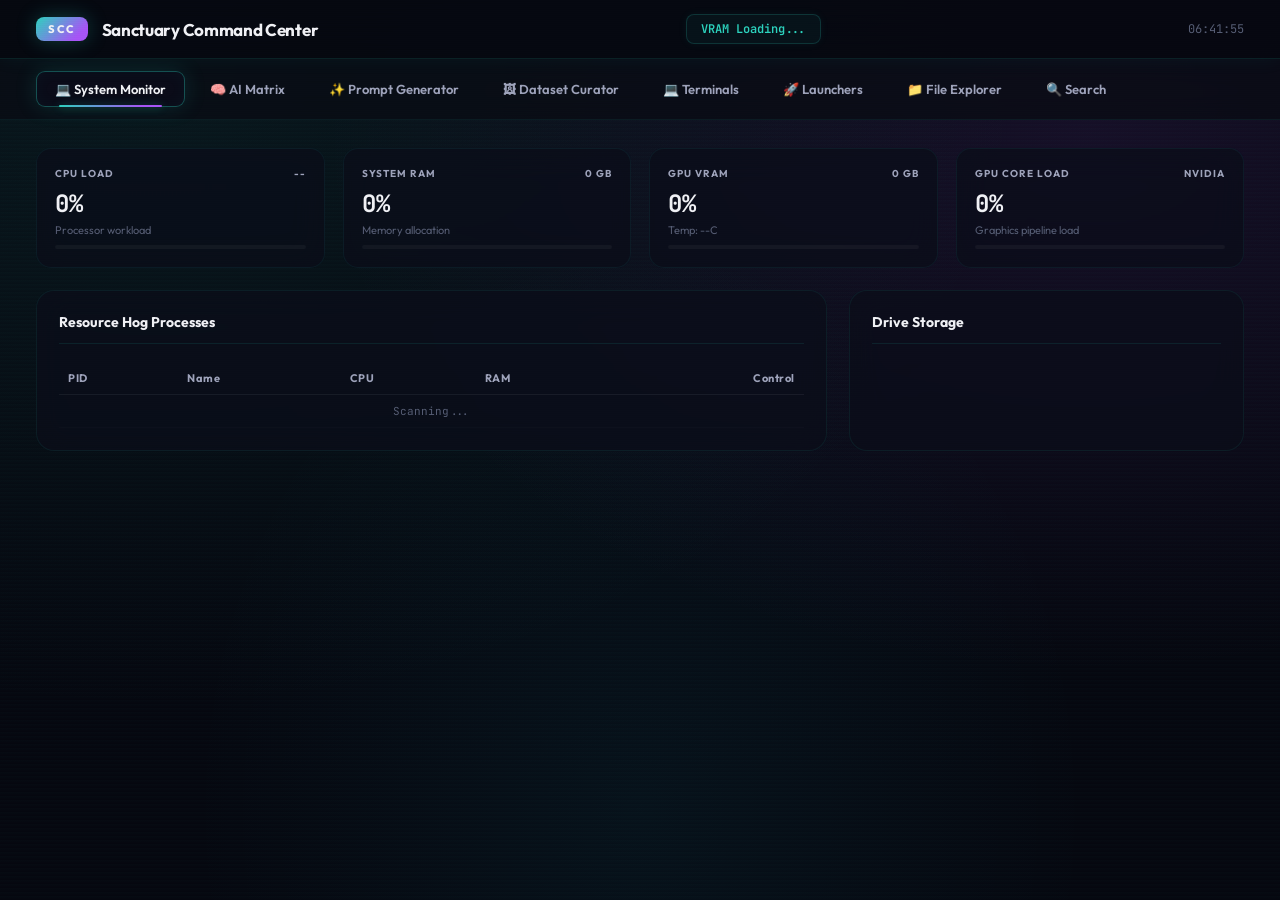
==== commit 81306658: "checkpoint_update" ====
--- a/templates/index.html
+++ b/templates/index.html
@@ -8,69 +8,88 @@
     <link href="https://fonts.googleapis.com/css2?family=Outfit:wght@300;400;500;600;700;800&family=JetBrains+Mono:wght@400;500&display=swap" rel="stylesheet">
     <style>
         :root {
+            --bg-void:      #060810;
             --bg-primary:   #0A0C14;
             --bg-secondary: #0F111A;
-            --bg-card:      rgba(18, 21, 38, 0.75);
-            --bg-input:     rgba(25, 29, 52, 0.65);
-            --border:       rgba(255, 255, 255, 0.07);
-            --border-glow:  rgba(168, 85, 247, 0.45);
+            --bg-card:      rgba(12, 14, 26, 0.8);
+            --bg-input:     rgba(18, 22, 42, 0.7);
+            --border:       rgba(255, 255, 255, 0.06);
+            --border-glow:  rgba(45, 212, 191, 0.35);
             --text-primary: #F1F2F6;
             --text-secondary:#9FA4BC;
             --text-muted:   #575E75;
             --accent:       #A855F7;
             --accent-cyan:  #22D3EE;
             --accent-pink:  #EC4899;
+            --accent-celadon: #2DD4BF;
             --accent-glow:  rgba(168, 85, 247, 0.22);
+            --accent-glow-celadon: rgba(45, 212, 191, 0.25);
             --danger:       #F43F5E;
             --success:      #10B981;
             --warning:      #F59E0B;
             --gradient:     linear-gradient(135deg, #A855F7 0%, #EC4899 100%);
             --gradient-cyan:linear-gradient(135deg, #22D3EE 0%, #A855F7 100%);
+            --gradient-celadon: linear-gradient(135deg, #2DD4BF 0%, #A855F7 80%);
         }
 
         * { margin: 0; padding: 0; box-sizing: border-box; }
 
         body {
             font-family: 'Outfit', sans-serif;
-            background: var(--bg-primary);
+            background: var(--bg-void);
             color: var(--text-primary);
             min-height: 100vh;
             overflow-x: hidden;
+            position: relative;
             background-image:
-                radial-gradient(ellipse at 10% 15%, rgba(168,85,247,0.06) 0%, transparent 50%),
-                radial-gradient(ellipse at 90% 85%, rgba(34,211,238,0.04) 0%, transparent 50%);
+                radial-gradient(ellipse at 12% 8%,  rgba(45,212,191,0.08) 0%, transparent 55%),
+                radial-gradient(ellipse at 85% 15%, rgba(168,85,247,0.1) 0%, transparent 50%),
+                radial-gradient(ellipse at 50% 90%, rgba(34,211,238,0.05) 0%, transparent 50%),
+                repeating-linear-gradient(0deg,transparent,transparent 2px,rgba(45,212,191,0.012) 2px,rgba(45,212,191,0.012) 4px);
+        }
+        body::after {
+            content: ''; position: fixed; inset: 0; z-index: 99999; pointer-events: none;
+            background: repeating-linear-gradient(0deg, rgba(0,0,0,0.025) 0px, rgba(0,0,0,0.025) 1px, transparent 1px, transparent 2px);
+            opacity: 0.5;
         }
 
         /* ---- SCROLLBAR ---- */
         ::-webkit-scrollbar { width: 6px; height: 6px; }
         ::-webkit-scrollbar-track { background: transparent; }
-        ::-webkit-scrollbar-thumb { background: rgba(168,85,247,0.3); border-radius: 3px; }
-        ::-webkit-scrollbar-thumb:hover { background: rgba(168,85,247,0.6); }
+        ::-webkit-scrollbar-thumb { background: rgba(45,212,191,0.2); border-radius: 3px; }
+        ::-webkit-scrollbar-thumb:hover { background: rgba(45,212,191,0.45); }
 
         /* ---- HEADER ---- */
         header {
             display: flex; align-items: center; justify-content: space-between;
             padding: 14px 36px;
-            border-bottom: 1px solid var(--border);
-            background: rgba(10,12,20,0.92);
-            backdrop-filter: blur(24px);
+            border-bottom: 1px solid rgba(45,212,191,0.12);
+            background: rgba(7,9,16,0.94);
+            backdrop-filter: blur(28px) saturate(160%);
             position: sticky; top: 0; z-index: 200;
+            box-shadow: 0 1px 20px rgba(45,212,191,0.05);
         }
         .header-logo { display: flex; align-items: center; gap: 14px; }
         .header-logo .badge {
-            background: var(--gradient);
+            background: var(--gradient-celadon);
             padding: 5px 12px; border-radius: 8px;
             font-size: 11px; font-weight: 800; letter-spacing: 1.5px;
-            box-shadow: 0 0 16px var(--accent-glow);
+            box-shadow: 0 0 20px var(--accent-glow-celadon);
+            animation: badgePulse 3s ease-in-out infinite;
+        }
+        @keyframes badgePulse {
+            0%, 100% { box-shadow: 0 0 16px rgba(45,212,191,0.2); }
+            50%      { box-shadow: 0 0 28px rgba(45,212,191,0.45); }
         }
         .header-logo h1 { font-size: 17px; font-weight: 700; letter-spacing: -0.3px; }
         #vramBanner {
             font-size: 12px; font-weight: 600;
-            color: var(--text-secondary);
+            color: var(--accent-celadon);
             font-family: 'JetBrains Mono', monospace;
-            background: var(--bg-card);
-            border: 1px solid var(--border);
+            background: rgba(45,212,191,0.05);
+            border: 1px solid rgba(45,212,191,0.18);
             padding: 6px 14px; border-radius: 8px;
+            box-shadow: 0 0 10px rgba(45,212,191,0.06);
         }
         .header-time { font-size: 12px; color: var(--text-muted); font-family: 'JetBrains Mono', monospace; }
 
@@ -78,8 +97,9 @@
         .tabs-nav {
             display: flex; gap: 6px; flex-wrap: wrap;
             padding: 12px 36px;
-            background: rgba(15,17,26,0.6);
-            border-bottom: 1px solid var(--border);
+            background: rgba(10,12,20,0.75);
+            border-bottom: 1px solid rgba(45,212,191,0.08);
+            backdrop-filter: blur(12px);
         }
         .tab-btn {
             background: transparent;
@@ -93,27 +113,29 @@
         }
         .tab-btn:hover {
             color: var(--text-primary);
-            background: rgba(255,255,255,0.025);
-            border-color: var(--border);
+            background: rgba(45,212,191,0.04);
+            border-color: rgba(45,212,191,0.15);
+            text-shadow: 0 0 8px rgba(45,212,191,0.2);
         }
         .tab-btn.active {
             color: var(--text-primary);
-            background: var(--bg-card);
-            border-color: rgba(168,85,247,0.25);
-            box-shadow: 0 0 18px rgba(168,85,247,0.1);
+            background: rgba(12,14,26,0.85);
+            border-color: rgba(45,212,191,0.35);
+            box-shadow: 0 0 22px rgba(45,212,191,0.15), inset 0 0 15px rgba(45,212,191,0.04);
             position: relative;
         }
         .tab-btn.active::after {
             content: '';
-            position: absolute; bottom: -1px; left: 12%; width: 76%; height: 2px;
-            background: var(--gradient);
+            position: absolute; bottom: -1px; left: 15%; width: 70%; height: 2px;
+            background: var(--gradient-celadon);
             border-radius: 2px;
+            box-shadow: 0 0 8px rgba(45,212,191,0.4);
         }
 
         /* ---- TAB CONTENT ---- */
         .tab-content { display: none; padding: 28px 36px; animation: fadeIn 0.25s ease-out; }
         .tab-content.active { display: block; }
-        @keyframes fadeIn { from { opacity: 0; transform: translateY(5px); } to { opacity: 1; transform: translateY(0); } }
+        @keyframes fadeIn { from { opacity: 0; transform: translateY(6px); } to { opacity: 1; transform: translateY(0); } }
 
         /* ---- LAYOUT ---- */
         .panel-grid-2 { display: grid; grid-template-columns: 2fr 1fr; gap: 22px; }
@@ -122,16 +144,29 @@
 
         .panel {
             background: var(--bg-card);
-            border: 1px solid var(--border);
+            border: 1px solid rgba(45,212,191,0.08);
             border-radius: 18px;
             padding: 22px;
-            backdrop-filter: blur(12px);
-        }
+            backdrop-filter: blur(16px) saturate(140%);
+            transition: border-color 0.3s, box-shadow 0.3s;
+            position: relative;
+            overflow: hidden;
+        }
+        .panel:hover {
+            border-color: rgba(45,212,191,0.15);
+            box-shadow: 0 0 20px rgba(45,212,191,0.05);
+        }
+        .panel::before {
+            content: ''; position: absolute; top: 0; left: 0; right: 0; height: 1px;
+            background: linear-gradient(90deg, transparent, rgba(45,212,191,0.15), transparent);
+            opacity: 0; transition: opacity 0.3s;
+        }
+        .panel:hover::before { opacity: 1; }
         .panel-title {
             font-size: 14px; font-weight: 700;
             margin-bottom: 18px;
             display: flex; align-items: center; justify-content: space-between;
-            border-bottom: 1px solid var(--border);
+            border-bottom: 1px solid rgba(45,212,191,0.1);
             padding-bottom: 12px;
         }
         .panel-title-label { display: flex; align-items: center; gap: 8px; }
@@ -140,12 +175,23 @@
         .grid-stats { display: grid; grid-template-columns: repeat(4,1fr); gap: 18px; margin-bottom: 22px; }
         .card-stat {
             background: var(--bg-card);
-            border: 1px solid var(--border);
+            border: 1px solid rgba(45,212,191,0.07);
             border-radius: 15px; padding: 18px;
-            backdrop-filter: blur(12px);
-            transition: border-color 0.2s;
-        }
-        .card-stat:hover { border-color: rgba(168,85,247,0.25); }
+            backdrop-filter: blur(16px) saturate(140%);
+            transition: all 0.3s;
+            position: relative;
+            overflow: hidden;
+        }
+        .card-stat::after {
+            content: ''; position: absolute; top: 0; left: 0; right: 0; bottom: 0;
+            background: radial-gradient(ellipse at 80% 0%, rgba(45,212,191,0.04) 0%, transparent 70%);
+            opacity: 0; transition: opacity 0.3s;
+        }
+        .card-stat:hover {
+            border-color: rgba(45,212,191,0.25);
+            box-shadow: 0 0 22px rgba(45,212,191,0.08);
+        }
+        .card-stat:hover::after { opacity: 1; }
         .stat-header {
             font-size: 10px; font-weight: 700; text-transform: uppercase;
             letter-spacing: 1px; color: var(--text-secondary);
@@ -154,7 +200,9 @@
         .stat-value { font-size: 24px; font-weight: 700; font-family: 'JetBrains Mono', monospace; margin-bottom: 4px; }
         .stat-sub { font-size: 11px; color: var(--text-muted); }
         .progress-bar { width: 100%; height: 4px; background: rgba(255,255,255,0.04); border-radius: 2px; overflow: hidden; margin-top: 8px; }
-        .progress-fill { height: 100%; background: var(--gradient); border-radius: 2px; transition: width 0.4s ease-out; }
+        .progress-fill { height: 100%; background: var(--gradient-celadon); border-radius: 2px; transition: width 0.4s ease-out; position: relative; }
+        .progress-fill::after { content: ''; position: absolute; inset: 0; background: linear-gradient(90deg, transparent, rgba(255,255,255,0.15), transparent); animation: shimmer 2s infinite; }
+        @keyframes shimmer { 0% { transform: translateX(-100%); } 100% { transform: translateX(100%); } }
 
         /* ---- BUTTONS ---- */
         button {
@@ -687,7 +735,7 @@
         // ============================================================
         //  GLOBAL STATE
         // ============================================================
-        let currentExplorerPath = "D:\\\\AI\\\\Projects";
+        let currentExplorerPath = "{{ explorer_initial_path }}";
         let sdcSelectedFile = null;
         let terminalPollInterval = null;
 
@@ -738,7 +786,17 @@
                 document.getElementById('ramProgress').style.width = d.system.ram_pct + '%';
                 document.getElementById('ramRaw').textContent     = d.system.ram_used_gb + ' / ' + d.system.ram_total_gb + ' GB';
 
-                const vp = d.gpu.pct;
+                const vp = d.gpu.pct || 0;
+const gpuErr = d.gpu.error;
+                if (gpuErr) {
+document.getElementById("vramPct").textContent = "ERR";
+document.getElementById("vramProgress").style.width = "0%";
+document.getElementById("vramRaw").textContent = gpuErr;
+                document.getElementById("gpuTemp").textContent = "Temp: N/A";
+                document.getElementById("gpuLoad").textContent = "ERR";
+                document.getElementById("gpuLoadProgress").style.width = "0%";
+                document.getElementById("vramBanner").textContent = "GPU: " + gpuErr;
+                } else {
                 document.getElementById('vramPct').textContent     = vp + '%';
                 document.getElementById('vramProgress').style.width = vp + '%';
                 document.getElementById('vramRaw').textContent     = (d.gpu.vram_used/1024).toFixed(1) + ' / ' + (d.gpu.vram_total/1024).toFixed(1) + ' GB';
@@ -746,6 +804,7 @@
                 document.getElementById('gpuLoad').textContent     = d.gpu.load + '%';
                 document.getElementById('gpuLoadProgress').style.width = d.gpu.load + '%';
                 document.getElementById('vramBanner').textContent  = 'VRAM: ' + (d.gpu.vram_used/1024).toFixed(1) + ' / ' + (d.gpu.vram_total/1024).toFixed(1) + ' GB (' + vp + '%)';
+} // end gpu error check
 
                 // Apps
                 const ac = document.getElementById('appContainer');
@@ -798,6 +857,7 @@
                     tb.appendChild(tr);
                 });
 
+console.error('[fetchStats]', e);
             } catch(e) {}
         }
 
@@ -951,8 +1011,9 @@
         const r=await fetch('/api/ollama/models');
         const d=await r.json();
         const s=document.getElementById('ollamaModelSelect');
+        if(d.error){s.innerHTML='<option value="">'+d.error+'</option>';return}
         s.innerHTML=d.models.length?'':'<option value="">-- No Ollama models found --</option>';
-        d.models.forEach(m=>{const o=document.createElement('option');o.value=m;o.textContent=m;if(m.includes('nsfw')||m.includes('prompt'))o.selected=true;s.appendChild(o)});
+        d.models.forEach(m=>{const o=document.createElement('option');o.value=m.name;o.textContent=m.name;if(m.name&&(m.name.includes('nsfw')||m.name.includes('prompt')))o.selected=true;s.appendChild(o)});
         }catch(e){document.getElementById('ollamaModelSelect').innerHTML='<option value="">-- Ollama offline --</option>'}
         }
         
@@ -1011,6 +1072,22 @@
                 });
                 if (!d.models.length) sel.innerHTML = '<option value="">-- No models --</option>';
             } catch(e) {}
+async function populateSdcVlmModels() {
+            try {
+                const res = await fetch('/api/ollama/models');
+                const d = await res.json();
+                const sel = document.getElementById('sdcVlmModel');
+                if (d.error) { sel.innerHTML = '<option value="">' + d.error + '</option>'; return; }
+                sel.innerHTML = '';
+                d.models.forEach(function(m) {
+                    var o = document.createElement('option');
+                    o.value = m.name;
+                    o.textContent = m.name;
+                    if (m.name && (m.name.includes('vision') || m.name.includes('llava'))) o.selected = true;
+                    sel.appendChild(o);
+                });
+            } catch(e) {}
+        }
         }
 
         async function sdcScan() {
@@ -1255,6 +1332,17 @@
                 loadDirectory(parent);
             }
         }
+// FIXED: Use standard Windows path splitting
+        function navigateUp() {
+            const parts = currentExplorerPath.split('\\\\');
+            if (parts[parts.length - 1] === '') parts.pop();
+            if (parts.length > 1) {
+                parts.pop();
+                let parent = parts.join('\\\\');
+                if (parent.match(/^[A-Z]:$/i)) parent += '\\\\';
+                loadDirectory(parent);
+            }
+        }
 
         async function openCurrentDirInHost() { await fetch('/api/open-folder?path=' + encodeURIComponent(currentExplorerPath)); }
         async function openFileDirectory(p)   { await fetch('/api/open-file-dir?path=' + encodeURIComponent(p)); }
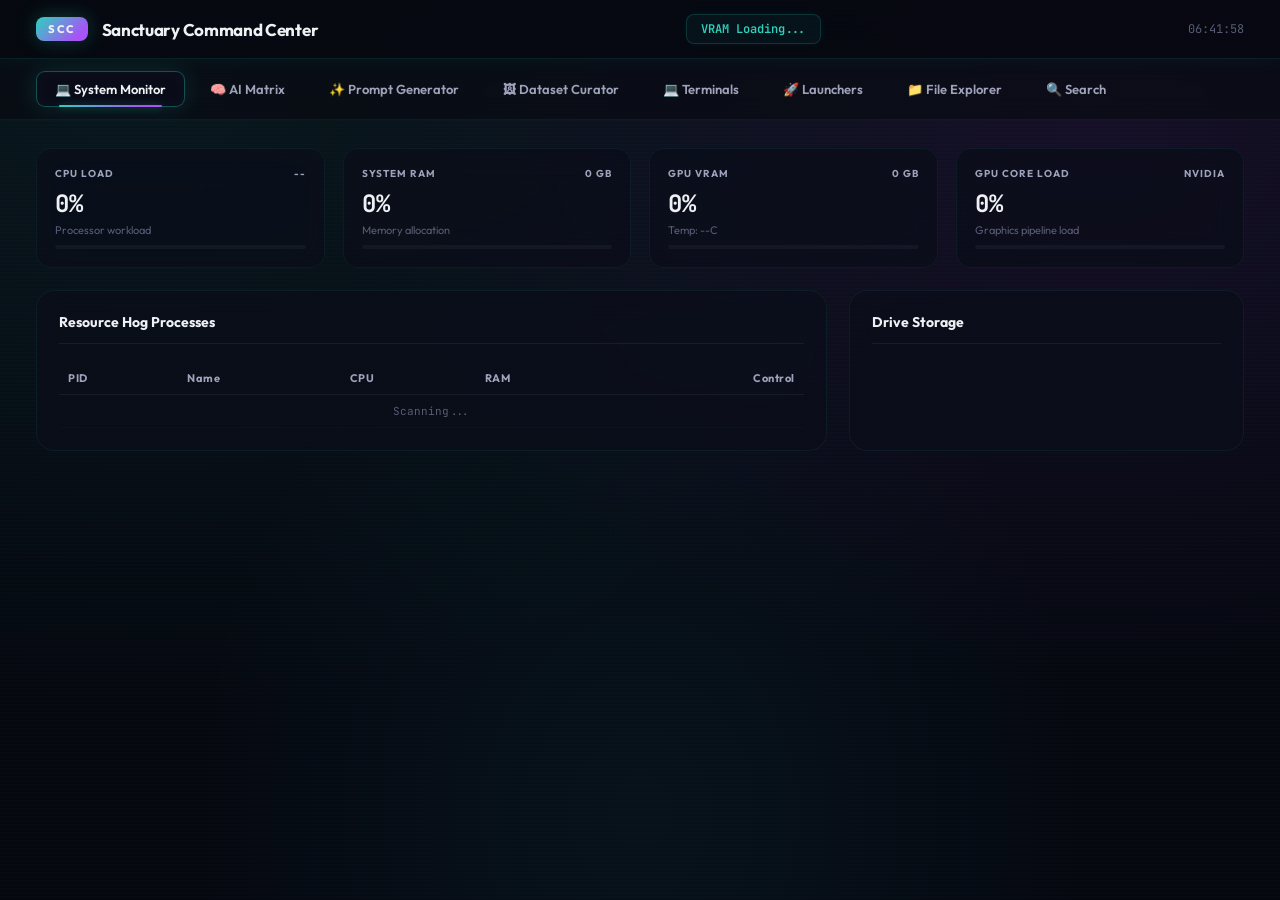
==== commit 4efba0bc: "checkpoint_update" ====
--- a/templates/index.html
+++ b/templates/index.html
@@ -857,8 +857,9 @@
                     tb.appendChild(tr);
                 });
 
-console.error('[fetchStats]', e);
-            } catch(e) {}
+} catch(e) {
+                console.error('[fetchStats]', e);
+            }
         }
 
         // ============================================================
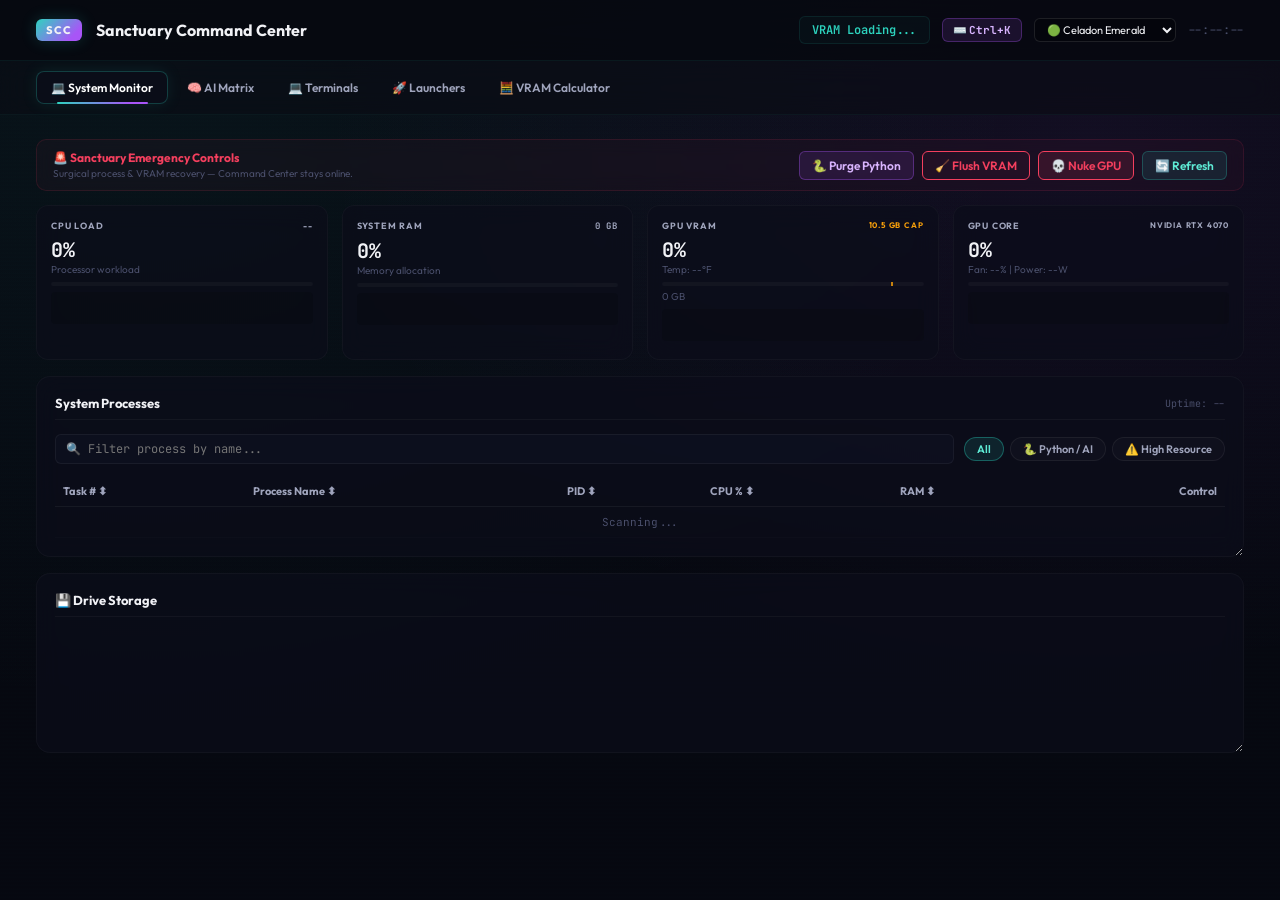
==== commit ea9833cb: "refactor(scc): fix Ollama status detection via HTTP probes, remove LM Studio bloat, add ComfyUI/Audi" ====
--- a/templates/index.html
+++ b/templates/index.html
@@ -5,25 +5,27 @@
     <meta name="viewport" content="width=device-width, initial-scale=1.0">
     <title>Sanctuary Command Center</title>
     <meta name="description" content="Unified AI workstation dashboard - monitor GPU, launch models, generate prompts, curate datasets.">
+    <link rel="icon" href="/favicon.ico" type="image/svg+xml">
     <link href="https://fonts.googleapis.com/css2?family=Outfit:wght@300;400;500;600;700;800&family=JetBrains+Mono:wght@400;500&display=swap" rel="stylesheet">
+    <script src="https://cdn.socket.io/4.7.5/socket.io.min.js"></script>
     <style>
         :root {
             --bg-void:      #060810;
             --bg-primary:   #0A0C14;
             --bg-secondary: #0F111A;
-            --bg-card:      rgba(12, 14, 26, 0.8);
-            --bg-input:     rgba(18, 22, 42, 0.7);
-            --border:       rgba(255, 255, 255, 0.06);
-            --border-glow:  rgba(45, 212, 191, 0.35);
+            --bg-card:      rgba(12, 14, 26, 0.7);
+            --bg-input:     rgba(18, 22, 42, 0.4);
+            --border:       rgba(255, 255, 255, 0.05);
+            --border-glow:  rgba(45, 212, 191, 0.3);
             --text-primary: #F1F2F6;
             --text-secondary:#9FA4BC;
-            --text-muted:   #575E75;
+            --text-muted:   #4A4F6B;
             --accent:       #A855F7;
             --accent-cyan:  #22D3EE;
             --accent-pink:  #EC4899;
             --accent-celadon: #2DD4BF;
-            --accent-glow:  rgba(168, 85, 247, 0.22);
-            --accent-glow-celadon: rgba(45, 212, 191, 0.25);
+            --accent-glow:  rgba(168, 85, 247, 0.2);
+            --accent-glow-celadon: rgba(45, 212, 191, 0.2);
             --danger:       #F43F5E;
             --success:      #10B981;
             --warning:      #F59E0B;
@@ -40,88 +42,72 @@
             color: var(--text-primary);
             min-height: 100vh;
             overflow-x: hidden;
-            position: relative;
             background-image:
-                radial-gradient(ellipse at 12% 8%,  rgba(45,212,191,0.08) 0%, transparent 55%),
-                radial-gradient(ellipse at 85% 15%, rgba(168,85,247,0.1) 0%, transparent 50%),
-                radial-gradient(ellipse at 50% 90%, rgba(34,211,238,0.05) 0%, transparent 50%),
-                repeating-linear-gradient(0deg,transparent,transparent 2px,rgba(45,212,191,0.012) 2px,rgba(45,212,191,0.012) 4px);
-        }
-        body::after {
-            content: ''; position: fixed; inset: 0; z-index: 99999; pointer-events: none;
-            background: repeating-linear-gradient(0deg, rgba(0,0,0,0.025) 0px, rgba(0,0,0,0.025) 1px, transparent 1px, transparent 2px);
-            opacity: 0.5;
+                radial-gradient(ellipse at 12% 8%, rgba(45,212,191,0.06) 0%, transparent 55%),
+                radial-gradient(ellipse at 85% 15%, rgba(168,85,247,0.08) 0%, transparent 50%),
+                repeating-linear-gradient(0deg,transparent,transparent 2px,rgba(45,212,191,0.005) 2px,rgba(45,212,191,0.005) 4px);
         }
 
         /* ---- SCROLLBAR ---- */
-        ::-webkit-scrollbar { width: 6px; height: 6px; }
+        ::-webkit-scrollbar { width: 5px; height: 5px; }
         ::-webkit-scrollbar-track { background: transparent; }
-        ::-webkit-scrollbar-thumb { background: rgba(45,212,191,0.2); border-radius: 3px; }
-        ::-webkit-scrollbar-thumb:hover { background: rgba(45,212,191,0.45); }
+        ::-webkit-scrollbar-thumb { background: rgba(45,212,191,0.15); border-radius: 3px; }
+        ::-webkit-scrollbar-thumb:hover { background: rgba(45,212,191,0.35); }
 
         /* ---- HEADER ---- */
         header {
             display: flex; align-items: center; justify-content: space-between;
-            padding: 14px 36px;
-            border-bottom: 1px solid rgba(45,212,191,0.12);
-            background: rgba(7,9,16,0.94);
-            backdrop-filter: blur(28px) saturate(160%);
+            padding: 16px 36px;
+            border-bottom: 1px solid rgba(45,212,191,0.08);
+            background: rgba(7,9,16,0.85);
+            backdrop-filter: blur(28px);
             position: sticky; top: 0; z-index: 200;
-            box-shadow: 0 1px 20px rgba(45,212,191,0.05);
         }
         .header-logo { display: flex; align-items: center; gap: 14px; }
         .header-logo .badge {
             background: var(--gradient-celadon);
-            padding: 5px 12px; border-radius: 8px;
-            font-size: 11px; font-weight: 800; letter-spacing: 1.5px;
-            box-shadow: 0 0 20px var(--accent-glow-celadon);
-            animation: badgePulse 3s ease-in-out infinite;
-        }
-        @keyframes badgePulse {
-            0%, 100% { box-shadow: 0 0 16px rgba(45,212,191,0.2); }
-            50%      { box-shadow: 0 0 28px rgba(45,212,191,0.45); }
-        }
-        .header-logo h1 { font-size: 17px; font-weight: 700; letter-spacing: -0.3px; }
+            padding: 4px 10px; border-radius: 6px;
+            font-size: 11px; font-weight: 800; letter-spacing: 1px;
+            box-shadow: 0 0 16px var(--accent-glow-celadon);
+        }
+        .header-logo h1 { font-size: 16px; font-weight: 700; }
         #vramBanner {
             font-size: 12px; font-weight: 600;
             color: var(--accent-celadon);
             font-family: 'JetBrains Mono', monospace;
-            background: rgba(45,212,191,0.05);
-            border: 1px solid rgba(45,212,191,0.18);
-            padding: 6px 14px; border-radius: 8px;
-            box-shadow: 0 0 10px rgba(45,212,191,0.06);
+            background: rgba(45,212,191,0.03);
+            border: 1px solid rgba(45,212,191,0.1);
+            padding: 5px 12px; border-radius: 6px;
         }
         .header-time { font-size: 12px; color: var(--text-muted); font-family: 'JetBrains Mono', monospace; }
 
         /* ---- TABS NAV ---- */
         .tabs-nav {
-            display: flex; gap: 6px; flex-wrap: wrap;
-            padding: 12px 36px;
-            background: rgba(10,12,20,0.75);
-            border-bottom: 1px solid rgba(45,212,191,0.08);
+            display: flex; gap: 4px; flex-wrap: wrap;
+            padding: 10px 36px;
+            background: rgba(10,12,20,0.6);
+            border-bottom: 1px solid rgba(45,212,191,0.05);
             backdrop-filter: blur(12px);
         }
         .tab-btn {
             background: transparent;
             border: 1px solid transparent;
             color: var(--text-secondary);
-            padding: 9px 18px; font-size: 13px; font-weight: 600;
-            border-radius: 9px;
-            display: flex; align-items: center; gap: 7px;
+            padding: 8px 14px; font-size: 12px; font-weight: 600;
+            border-radius: 8px;
+            display: flex; align-items: center; gap: 6px;
             transition: all 0.2s; cursor: pointer;
-            white-space: nowrap;
         }
         .tab-btn:hover {
-            color: var(--text-primary);
-            background: rgba(45,212,191,0.04);
-            border-color: rgba(45,212,191,0.15);
-            text-shadow: 0 0 8px rgba(45,212,191,0.2);
+            color: #fff;
+            background: rgba(45,212,191,0.03);
+            border-color: rgba(45,212,191,0.1);
         }
         .tab-btn.active {
-            color: var(--text-primary);
-            background: rgba(12,14,26,0.85);
-            border-color: rgba(45,212,191,0.35);
-            box-shadow: 0 0 22px rgba(45,212,191,0.15), inset 0 0 15px rgba(45,212,191,0.04);
+            color: #fff;
+            background: rgba(12,14,26,0.8);
+            border-color: rgba(45,212,191,0.25);
+            box-shadow: 0 0 16px rgba(45,212,191,0.1);
             position: relative;
         }
         .tab-btn.active::after {
@@ -129,281 +115,275 @@
             position: absolute; bottom: -1px; left: 15%; width: 70%; height: 2px;
             background: var(--gradient-celadon);
             border-radius: 2px;
-            box-shadow: 0 0 8px rgba(45,212,191,0.4);
         }
 
         /* ---- TAB CONTENT ---- */
-        .tab-content { display: none; padding: 28px 36px; animation: fadeIn 0.25s ease-out; }
+        .tab-content { display: none; padding: 24px 36px; animation: fadeIn 0.2s ease-out; }
         .tab-content.active { display: block; }
-        @keyframes fadeIn { from { opacity: 0; transform: translateY(6px); } to { opacity: 1; transform: translateY(0); } }
-
-        /* ---- LAYOUT ---- */
-        .panel-grid-2 { display: grid; grid-template-columns: 2fr 1fr; gap: 22px; }
-        .panel-grid-equal { display: grid; grid-template-columns: 1fr 1fr; gap: 22px; }
-        .panel-grid-3 { display: grid; grid-template-columns: repeat(3,1fr); gap: 22px; }
+        @keyframes fadeIn { from { opacity: 0; transform: translateY(4px); } to { opacity: 1; transform: translateY(0); } }
+
+        /* ---- LAYOUT & RESIZABLE PANELS ---- */
+        .panel-grid-2 { display: grid; grid-template-columns: 2fr 1fr; gap: 16px; }
+        .panel-grid-equal { display: grid; grid-template-columns: 1fr 1fr; gap: 16px; }
+        .panel-grid-3 { display: grid; grid-template-columns: repeat(3,1fr); gap: 16px; }
 
         .panel {
             background: var(--bg-card);
-            border: 1px solid rgba(45,212,191,0.08);
-            border-radius: 18px;
-            padding: 22px;
-            backdrop-filter: blur(16px) saturate(140%);
-            transition: border-color 0.3s, box-shadow 0.3s;
+            border: 1px solid rgba(255,255,255,0.03);
+            border-radius: 14px;
+            padding: 18px;
+            backdrop-filter: blur(12px);
+            transition: border-color 0.2s, box-shadow 0.2s;
             position: relative;
-            overflow: hidden;
+            resize: both;
+            overflow: auto;
+            min-width: 250px;
+            min-height: 180px;
         }
         .panel:hover {
-            border-color: rgba(45,212,191,0.15);
-            box-shadow: 0 0 20px rgba(45,212,191,0.05);
-        }
-        .panel::before {
-            content: ''; position: absolute; top: 0; left: 0; right: 0; height: 1px;
-            background: linear-gradient(90deg, transparent, rgba(45,212,191,0.15), transparent);
-            opacity: 0; transition: opacity 0.3s;
-        }
-        .panel:hover::before { opacity: 1; }
+            border-color: rgba(45,212,191,0.12);
+            box-shadow: 0 0 16px rgba(45,212,191,0.04);
+        }
+        .live-glow-koboldcpp {
+            border-color: rgba(34, 211, 238, 0.6) !important;
+            box-shadow: 0 0 22px rgba(34, 211, 238, 0.25) !important;
+        }
+        .live-glow-ollama {
+            border-color: rgba(168, 85, 247, 0.6) !important;
+            box-shadow: 0 0 22px rgba(168, 85, 247, 0.25) !important;
+        }
+        .live-glow-lmstudio {
+            border-color: rgba(236, 72, 153, 0.6) !important;
+            box-shadow: 0 0 22px rgba(236, 72, 153, 0.25) !important;
+        }
         .panel-title {
-            font-size: 14px; font-weight: 700;
-            margin-bottom: 18px;
+            font-size: 13px; font-weight: 700;
+            margin-bottom: 14px;
             display: flex; align-items: center; justify-content: space-between;
-            border-bottom: 1px solid rgba(45,212,191,0.1);
-            padding-bottom: 12px;
-        }
-        .panel-title-label { display: flex; align-items: center; gap: 8px; }
+            border-bottom: 1px solid rgba(255,255,255,0.04);
+            padding-bottom: 8px;
+        }
 
         /* ---- STAT CARDS ---- */
-        .grid-stats { display: grid; grid-template-columns: repeat(4,1fr); gap: 18px; margin-bottom: 22px; }
+        .grid-stats { display: grid; grid-template-columns: repeat(4,1fr); gap: 14px; margin-bottom: 16px; }
         .card-stat {
             background: var(--bg-card);
-            border: 1px solid rgba(45,212,191,0.07);
-            border-radius: 15px; padding: 18px;
-            backdrop-filter: blur(16px) saturate(140%);
+            border: 1px solid rgba(255,255,255,0.03);
+            border-radius: 12px; padding: 14px;
+            backdrop-filter: blur(12px);
             transition: all 0.3s;
+            min-width: 150px;
             position: relative;
-            overflow: hidden;
-        }
-        .card-stat::after {
-            content: ''; position: absolute; top: 0; left: 0; right: 0; bottom: 0;
-            background: radial-gradient(ellipse at 80% 0%, rgba(45,212,191,0.04) 0%, transparent 70%);
-            opacity: 0; transition: opacity 0.3s;
         }
         .card-stat:hover {
-            border-color: rgba(45,212,191,0.25);
-            box-shadow: 0 0 22px rgba(45,212,191,0.08);
-        }
-        .card-stat:hover::after { opacity: 1; }
+            border-color: rgba(45,212,191,0.2);
+            box-shadow: 0 0 16px rgba(45,212,191,0.05);
+        }
+        .card-stat.threshold-warn {
+            border-color: rgba(245,158,11,0.4) !important;
+            box-shadow: 0 0 18px rgba(245,158,11,0.12) !important;
+        }
+        .card-stat.threshold-danger {
+            border-color: rgba(244,63,94,0.5) !important;
+            box-shadow: 0 0 22px rgba(244,63,94,0.18) !important;
+        }
+        .sparkline-canvas {
+            width: 100%; height: 32px; margin-top: 6px;
+            border-radius: 4px;
+            background: rgba(0,0,0,0.15);
+        }
+
+        /* ---- EMERGENCY BAR ---- */
+        .emergency-bar {
+            display: flex; justify-content: space-between; align-items: center;
+            background: rgba(244,63,94,0.04);
+            border: 1px solid rgba(244,63,94,0.12);
+            border-radius: 10px; padding: 10px 16px; margin-bottom: 14px;
+            backdrop-filter: blur(8px);
+        }
+        .emergency-bar .emergency-actions { display: flex; gap: 8px; flex-wrap: wrap; }
+
+        /* ---- FILTER PILLS ---- */
+        .pill {
+            padding: 4px 12px; border-radius: 20px;
+            border: 1px solid rgba(255,255,255,0.06);
+            background: rgba(255,255,255,0.02);
+            font-size: 11px; font-weight: 600;
+            color: var(--text-secondary); cursor: pointer;
+            transition: all 0.2s; user-select: none;
+        }
+        .pill:hover { border-color: var(--accent); color: #fff; }
+        .pill.active {
+            background: rgba(45,212,191,0.12); border-color: rgba(45,212,191,0.35);
+            color: #5eead4;
+        }
+
+        /* ---- DRIVE CARDS ---- */
+        .drives-card-grid { display: grid; grid-template-columns: repeat(auto-fill, minmax(200px, 1fr)); gap: 10px; }
+        .drive-card {
+            background: rgba(0,0,0,0.2);
+            border: 1px solid rgba(255,255,255,0.04);
+            border-radius: 10px; padding: 12px;
+            transition: all 0.2s;
+        }
+        .drive-card:hover { border-color: rgba(45,212,191,0.15); }
+        .drive-card.drive-warn { border-color: rgba(245,158,11,0.3); }
+        .drive-card.drive-danger { border-color: rgba(244,63,94,0.35); box-shadow: 0 0 12px rgba(244,63,94,0.08); }
         .stat-header {
-            font-size: 10px; font-weight: 700; text-transform: uppercase;
-            letter-spacing: 1px; color: var(--text-secondary);
-            margin-bottom: 8px; display: flex; justify-content: space-between;
-        }
-        .stat-value { font-size: 24px; font-weight: 700; font-family: 'JetBrains Mono', monospace; margin-bottom: 4px; }
-        .stat-sub { font-size: 11px; color: var(--text-muted); }
-        .progress-bar { width: 100%; height: 4px; background: rgba(255,255,255,0.04); border-radius: 2px; overflow: hidden; margin-top: 8px; }
-        .progress-fill { height: 100%; background: var(--gradient-celadon); border-radius: 2px; transition: width 0.4s ease-out; position: relative; }
-        .progress-fill::after { content: ''; position: absolute; inset: 0; background: linear-gradient(90deg, transparent, rgba(255,255,255,0.15), transparent); animation: shimmer 2s infinite; }
-        @keyframes shimmer { 0% { transform: translateX(-100%); } 100% { transform: translateX(100%); } }
+            font-size: 9px; font-weight: 700; text-transform: uppercase;
+            letter-spacing: 0.8px; color: var(--text-secondary);
+            margin-bottom: 6px; display: flex; justify-content: space-between;
+        }
+        .stat-value { font-size: 20px; font-weight: 700; font-family: 'JetBrains Mono', monospace; }
+        .stat-sub { font-size: 10px; color: var(--text-muted); }
+        .progress-bar { width: 100%; height: 4px; background: rgba(255,255,255,0.03); border-radius: 2px; overflow: hidden; margin-top: 6px; position: relative; }
+        .progress-fill { height: 100%; background: var(--gradient-celadon); border-radius: 2px; transition: width 0.4s ease; }
+        .progress-fill.fill-warn { background: linear-gradient(135deg, #F59E0B 0%, #EF4444 100%); }
+        .progress-fill.fill-danger { background: linear-gradient(135deg, #F43F5E 0%, #DC2626 100%); }
+        .vram-cap-marker {
+            position: absolute; top: -2px; width: 2px; height: 8px;
+            background: #F59E0B; border-radius: 1px; z-index: 2;
+            opacity: 0.8;
+        }
 
         /* ---- BUTTONS ---- */
         button {
-            padding: 8px 16px; border-radius: 8px;
+            padding: 6px 12px; border-radius: 6px;
             border: 1px solid var(--border);
             background: var(--bg-input);
             color: var(--text-primary);
-            font-family: inherit; font-size: 13px; font-weight: 600;
+            font-family: inherit; font-size: 12px; font-weight: 600;
             cursor: pointer; transition: all 0.2s;
         }
-        button:hover { border-color: var(--accent); box-shadow: 0 0 10px var(--accent-glow); }
+        button:hover { border-color: var(--accent); box-shadow: 0 0 8px var(--accent-glow); }
         button.btn-primary { background: var(--gradient); border: none; }
-        button.btn-primary:hover { opacity: 0.92; box-shadow: 0 4px 16px rgba(168,85,247,0.35); }
-        button.btn-danger { border-color: var(--danger); color: var(--danger); background: rgba(244,63,94,0.05); }
-        button.btn-danger:hover { background: var(--danger); color: #fff; box-shadow: 0 0 12px rgba(244,63,94,0.3); }
+        button.btn-danger { border-color: var(--danger); color: var(--danger); background: rgba(244,63,94,0.04); }
+        button.btn-danger:hover { background: var(--danger); color: #fff; }
         button.btn-cyan { background: var(--gradient-cyan); border: none; }
-        button.btn-cyan:hover { opacity: 0.9; box-shadow: 0 4px 16px rgba(34,211,238,0.3); }
-        button:disabled { opacity: 0.45; cursor: not-allowed; }
+        button:disabled { opacity: 0.4; cursor: not-allowed; }
 
         /* ---- INPUTS ---- */
         select, input[type="number"], input[type="text"], textarea {
-            padding: 8px 12px; border-radius: 8px;
+            padding: 6px 10px; border-radius: 6px;
             border: 1px solid var(--border);
             background: var(--bg-input); color: var(--text-primary);
-            font-family: inherit; font-size: 13px; outline: none;
-            transition: border-color 0.2s, box-shadow 0.2s;
+            font-family: inherit; font-size: 12px; outline: none;
+            transition: all 0.2s;
         }
         select:focus, input:focus, textarea:focus {
             border-color: var(--accent);
-            box-shadow: 0 0 0 3px var(--accent-glow);
-        }
-        textarea { resize: vertical; }
-        label { font-size: 11px; font-weight: 700; color: var(--text-secondary); text-transform: uppercase; letter-spacing: 0.6px; }
-
-        /* ---- APP ROWS ---- */
-        .app-row {
+            box-shadow: 0 0 0 2px var(--accent-glow);
+        }
+
+        /* ---- PROMPT PRESET CHIPS ---- */
+        .preset-row {
+            display: flex;
+            flex-wrap: wrap;
+            gap: 6px;
+            margin-bottom: 10px;
+        }
+        .preset-chip {
+            padding: 4px 10px;
+            border-radius: 12px;
+            border: 1px solid var(--border);
+            background: rgba(255, 255, 255, 0.02);
+            font-size: 11px;
+            font-weight: 500;
+            color: var(--text-secondary);
+            cursor: pointer;
+            transition: all 0.2s ease;
+            user-select: none;
+        }
+        .preset-chip:hover {
+            border-color: var(--accent);
+            color: #fff;
+            background: rgba(168, 85, 247, 0.05);
+        }
+        .preset-chip.selected {
+            background: var(--gradient);
+            border-color: transparent;
+            color: #fff;
+            box-shadow: 0 0 10px var(--accent-glow);
+        }
+
+        /* ---- DYNAMIC TERMINALS MULTIPLEXING ---- */
+        .terminal-grid {
+            display: flex;
+            flex-wrap: wrap;
+            gap: 16px;
+            min-height: 400px;
+        }
+        .terminal-window {
+            background: #080A11;
+            border: 1px solid rgba(168, 85, 247, 0.2);
+            border-radius: 12px;
+            resize: both;
+            overflow: auto;
+            min-width: 380px;
+            min-height: 250px;
+            box-shadow: 0 4px 20px rgba(0,0,0,0.5);
+            display: flex;
+            flex-direction: column;
+            flex: 1 1 450px;
+        }
+        .terminal-header {
             display: flex; align-items: center; justify-content: space-between;
-            padding: 13px 16px;
-            background: rgba(255,255,255,0.015);
-            border: 1px solid var(--border);
-            border-radius: 11px; margin-bottom: 9px;
-            transition: border-color 0.2s;
-        }
-        .app-row:hover { border-color: rgba(168,85,247,0.2); }
-        .app-indicator { width: 9px; height: 9px; border-radius: 50%; background: var(--text-muted); transition: all 0.3s; }
-        .app-indicator.active { background: var(--success); box-shadow: 0 0 10px rgba(16,185,129,0.5); animation: pulse 2s infinite; }
-        @keyframes pulse { 0%,100% { box-shadow: 0 0 6px rgba(16,185,129,0.4); } 50% { box-shadow: 0 0 14px rgba(16,185,129,0.7); } }
-
-        /* ---- FILE EXPLORER ---- */
-        .explorer-layout { display: grid; grid-template-columns: 240px 1fr; gap: 18px; min-height: 500px; }
-        .explorer-sidebar { border-right: 1px solid var(--border); padding-right: 18px; display: flex; flex-direction: column; gap: 8px; overflow-y: auto; }
+            padding: 8px 14px;
+            background: rgba(168, 85, 247, 0.04);
+            border-bottom: 1px solid rgba(168, 85, 247, 0.1);
+        }
+        .terminal-title { font-family: 'JetBrains Mono', monospace; font-size: 11px; font-weight: 600; color: var(--accent-hover); }
+        .terminal-dot { width: 6px; height: 6px; border-radius: 50%; background: var(--success); box-shadow: 0 0 6px var(--success); }
+        .terminal-body {
+            font-family: 'JetBrains Mono', monospace; font-size: 11px;
+            color: #8FFFC8; line-height: 1.5;
+            padding: 12px; height: 260px; overflow-y: auto;
+            word-break: break-all;
+            background: #05060A;
+        }
+
+        /* Explorer items */
+        .explorer-layout { display: grid; grid-template-columns: 200px 1fr; gap: 14px; }
+        .explorer-sidebar { border-right: 1px solid var(--border); padding-right: 14px; display: flex; flex-direction: column; gap: 6px; }
         .shortcut-item {
-            padding: 9px 13px; background: rgba(255,255,255,0.01);
-            border: 1px solid var(--border); border-radius: 8px;
-            font-size: 12px; cursor: pointer;
-            transition: all 0.2s; display: flex; align-items: center; gap: 8px;
-        }
-        .shortcut-item:hover { border-color: var(--accent); background: rgba(168,85,247,0.06); }
-        .explorer-main { display: flex; flex-direction: column; gap: 14px; }
-        .explorer-toolbar {
-            display: flex; align-items: center; gap: 10px;
-            background: rgba(255,255,255,0.02);
-            border: 1px solid var(--border); border-radius: 9px; padding: 9px 14px;
-        }
-        .breadcrumbs { font-family: 'JetBrains Mono', monospace; font-size: 11px; color: var(--text-secondary); flex: 1; overflow: hidden; text-overflow: ellipsis; white-space: nowrap; }
-        .explorer-list { flex: 1; background: rgba(255,255,255,0.01); border: 1px solid var(--border); border-radius: 11px; max-height: 460px; overflow-y: auto; }
-        .file-item { display: flex; align-items: center; justify-content: space-between; padding: 9px 14px; border-bottom: 1px solid rgba(255,255,255,0.015); font-size: 12px; transition: background 0.12s; }
-        .file-item:hover { background: rgba(255,255,255,0.025); }
-        .file-meta { display: flex; align-items: center; gap: 10px; flex: 1; cursor: pointer; }
-        .file-icon { font-size: 15px; min-width: 18px; }
-        .file-name { font-weight: 500; }
-        .file-size { color: var(--text-muted); font-size: 10px; font-family: 'JetBrains Mono', monospace; }
-
-        /* ---- LIGHTBOX ---- */
-        .lightbox-overlay {
-            position: fixed; inset: 0;
-            background: rgba(5,6,12,0.88); backdrop-filter: blur(10px);
-            z-index: 500; display: none; align-items: center; justify-content: center;
-        }
-        .lightbox-card {
-            background: var(--bg-secondary); border: 1px solid var(--border);
-            border-radius: 18px; max-width: 82vw; max-height: 82vh;
-            padding: 22px; display: flex; flex-direction: column; align-items: center; position: relative;
-        }
-        .lightbox-close { position: absolute; top: 14px; right: 14px; font-size: 20px; cursor: pointer; color: var(--text-muted); }
-        .lightbox-close:hover { color: #fff; }
-
-        /* ---- SEARCH ---- */
-        .search-bar-container { display: flex; gap: 10px; margin-bottom: 18px; }
-        .search-input { flex: 1; padding: 11px; font-size: 13px; }
-        table { width: 100%; border-collapse: collapse; font-size: 12px; }
-        th { text-align: left; padding: 9px; color: var(--text-secondary); border-bottom: 1px solid var(--border); font-size: 11px; letter-spacing: 0.5px; }
-        td { padding: 9px; border-bottom: 1px solid rgba(255,255,255,0.015); font-family: 'JetBrains Mono', monospace; font-size: 11px; }
-        tr:hover td { background: rgba(255,255,255,0.015); }
-
-        /* ---- DRIVES ---- */
-        .drives-grid { display: flex; flex-direction: column; gap: 12px; }
-        .drive-row { padding: 11px; border: 1px solid var(--border); border-radius: 9px; background: rgba(255,255,255,0.01); }
-
-        /* ---- LAUNCHERS ---- */
-        .launchers-grid { display: grid; grid-template-columns: repeat(auto-fill, minmax(200px,1fr)); gap: 14px; }
+            padding: 8px 12px; background: rgba(255,255,255,0.01);
+            border: 1px solid var(--border); border-radius: 6px;
+            font-size: 11px; cursor: pointer; transition: all 0.2s;
+        }
+        .shortcut-item:hover { border-color: var(--accent); background: rgba(168,85,247,0.05); }
+        .explorer-list { background: rgba(255,255,255,0.01); border: 1px solid var(--border); border-radius: 8px; max-height: 420px; overflow-y: auto; }
+        .file-item { display: flex; align-items: center; justify-content: space-between; padding: 8px 12px; border-bottom: 1px solid rgba(255,255,255,0.01); font-size: 11px; cursor: pointer; }
+        .file-item:hover { background: rgba(255,255,255,0.02); }
+
+        .vram-panic-bar {
+            display: flex; justify-content: space-between; align-items: center;
+            background: rgba(244,63,94,0.05);
+            border: 1px solid rgba(244,63,94,0.15);
+            border-radius: 10px; padding: 10px 16px; margin-bottom: 16px;
+        }
+
+        /* Launchers layout */
+        .launchers-grid { display: grid; grid-template-columns: repeat(auto-fill, minmax(180px,1fr)); gap: 12px; }
         .launcher-card {
             display: flex; flex-direction: column; justify-content: space-between;
-            background: rgba(168,85,247,0.04);
-            border: 1px solid rgba(168,85,247,0.14);
-            border-radius: 12px; padding: 16px;
+            background: rgba(168,85,247,0.03);
+            border: 1px solid rgba(168,85,247,0.1);
+            border-radius: 10px; padding: 14px;
             transition: all 0.2s;
         }
-        .launcher-card:hover { border-color: var(--accent); background: rgba(168,85,247,0.09); box-shadow: 0 0 14px var(--accent-glow); }
-        .launcher-title { font-size: 13px; font-weight: 600; margin-bottom: 6px; word-break: break-all; }
-        .launcher-ext { font-size: 10px; font-family: 'JetBrains Mono', monospace; color: var(--text-muted); text-transform: uppercase; background: rgba(255,255,255,0.05); padding: 2px 6px; border-radius: 4px; align-self: flex-start; margin-bottom: 12px; }
-
-        /* ---- PROMPT GENERATOR ---- */
-        .prompt-grid { display: grid; grid-template-columns: 1fr 1fr; gap: 22px; }
-        .preset-group { display: flex; flex-direction: column; gap: 10px; }
-        .preset-row { display: flex; flex-wrap: wrap; gap: 7px; }
-        .preset-chip {
-            padding: 5px 12px; border-radius: 20px;
-            border: 1px solid var(--border); background: var(--bg-input);
-            font-size: 11px; font-weight: 600; cursor: pointer;
-            transition: all 0.18s; color: var(--text-secondary);
-        }
-        .preset-chip:hover { border-color: var(--accent); color: var(--text-primary); }
-        .preset-chip.selected { background: var(--gradient); border-color: transparent; color: #fff; box-shadow: 0 0 10px var(--accent-glow); }
-        .prompt-output {
-            background: rgba(0,0,0,0.35); border: 1px solid var(--border);
-            border-radius: 11px; padding: 16px;
-            font-family: 'JetBrains Mono', monospace; font-size: 11px;
-            line-height: 1.7; color: var(--text-secondary);
-            min-height: 140px; white-space: pre-wrap;
-            overflow-y: auto; max-height: 220px;
-        }
-        .prompt-label { font-size: 10px; font-weight: 700; letter-spacing: 1px; margin-bottom: 5px; }
-        .prompt-label.pos { color: var(--success); }
-        .prompt-label.neg { color: var(--danger); }
-        .spinner { display: inline-block; width: 14px; height: 14px; border: 2px solid rgba(255,255,255,0.2); border-top-color: #fff; border-radius: 50%; animation: spin 0.7s linear infinite; vertical-align: middle; margin-right: 6px; }
-        @keyframes spin { to { transform: rotate(360deg); } }
-
-        /* ---- TERMINALS ---- */
-        .terminal-grid { display: grid; grid-template-columns: repeat(auto-fill, minmax(440px,1fr)); gap: 18px; }
-        .terminal-window {
-            background: #080A11;
-            border: 1px solid rgba(34,211,238,0.15);
-            border-radius: 13px; overflow: hidden;
-        }
-        .terminal-header {
-            display: flex; align-items: center; justify-content: space-between;
-            padding: 10px 16px;
-            background: rgba(34,211,238,0.06);
-            border-bottom: 1px solid rgba(34,211,238,0.12);
-        }
-        .terminal-title { font-family: 'JetBrains Mono', monospace; font-size: 12px; font-weight: 600; color: var(--accent-cyan); }
-        .terminal-dot { width: 8px; height: 8px; border-radius: 50%; background: var(--success); box-shadow: 0 0 8px rgba(16,185,129,0.5); }
-        .terminal-body {
-            font-family: 'JetBrains Mono', monospace; font-size: 11px;
-            color: #8FFFC8; line-height: 1.6;
-            padding: 14px; height: 300px; overflow-y: auto;
-            word-break: break-all;
-        }
-        .terminal-line { opacity: 0; animation: lineIn 0.1s forwards; }
-        @keyframes lineIn { to { opacity: 1; } }
-
-        /* ---- SDC (Dataset Curator) ---- */
-        .sdc-grid { display: grid; grid-template-columns: 320px 1fr; gap: 20px; min-height: 520px; }
-        .sdc-panel { display: flex; flex-direction: column; gap: 14px; }
-        .image-gallery { display: grid; grid-template-columns: repeat(auto-fill, minmax(140px,1fr)); gap: 10px; }
-        .gallery-thumb {
-            border-radius: 10px; overflow: hidden; cursor: pointer;
-            border: 2px solid var(--border); position: relative;
-            transition: all 0.2s;
-        }
-        .gallery-thumb:hover { border-color: var(--accent); box-shadow: 0 0 12px var(--accent-glow); }
-        .gallery-thumb.selected { border-color: var(--accent-cyan); box-shadow: 0 0 16px rgba(34,211,238,0.35); }
-        .gallery-thumb img { width: 100%; aspect-ratio: 1; object-fit: cover; display: block; }
-        .gallery-thumb .thumb-label { font-size: 9px; padding: 3px 6px; color: var(--text-muted); font-family: 'JetBrains Mono', monospace; overflow: hidden; text-overflow: ellipsis; white-space: nowrap; }
-
-        /* ---- BADGES / TAGS ---- */
-        .badge-tag {
-            display: inline-block; padding: 2px 8px; border-radius: 4px;
-            font-size: 10px; font-weight: 600; letter-spacing: 0.5px;
-        }
-        .badge-running { background: rgba(16,185,129,0.15); color: var(--success); border: 1px solid rgba(16,185,129,0.25); }
-        .badge-stopped { background: rgba(87,94,117,0.15); color: var(--text-muted); border: 1px solid rgba(87,94,117,0.25); }
-
-        /* Notification toast */
+        .launcher-card:hover { border-color: var(--accent); background: rgba(168,85,247,0.06); }
+        .launcher-title { font-size: 12px; font-weight: 600; margin-bottom: 4px; word-break: break-all; }
+
+        table { width: 100%; border-collapse: collapse; font-size: 11px; }
+        th { text-align: left; padding: 8px; color: var(--text-secondary); border-bottom: 1px solid var(--border); }
+        td { padding: 8px; border-bottom: 1px solid rgba(255,255,255,0.01); font-family: 'JetBrains Mono', monospace; }
+
         #toast {
-            position: fixed; bottom: 28px; right: 28px;
+            position: fixed; bottom: 20px; right: 20px;
             background: var(--bg-card); border: 1px solid var(--border);
-            border-radius: 11px; padding: 12px 20px;
-            font-size: 13px; z-index: 999;
-            display: none; backdrop-filter: blur(16px);
-            box-shadow: 0 8px 32px rgba(0,0,0,0.4);
-            animation: slideUp 0.25s ease-out;
-        }
-        @keyframes slideUp { from { transform: translateY(16px); opacity: 0; } to { transform: translateY(0); opacity: 1; } }
-
-        .vram-panic-bar {
-            display: flex; justify-content: space-between; align-items: center;
-            background: rgba(244,63,94,0.06);
-            border: 1px solid rgba(244,63,94,0.2);
-            border-radius: 12px; padding: 14px 18px; margin-bottom: 20px;
+            border-radius: 8px; padding: 10px 18px;
+            font-size: 12px; z-index: 999; display: none;
+            box-shadow: 0 4px 20px rgba(0,0,0,0.3);
         }
     </style>
 </head>
@@ -414,340 +394,425 @@
             <span class="badge">SCC</span>
             <h1>Sanctuary Command Center</h1>
         </div>
-        <div id="vramBanner">VRAM Loading...</div>
-        <div class="header-time" id="headerClock">--:--:--</div>
+        <div style="display:flex; align-items:center; gap:12px;">
+            <div id="vramBanner">VRAM Loading...</div>
+            <button style="font-size:11px; padding:4px 10px; background:rgba(168,85,247,0.12); border:1px solid rgba(168,85,247,0.3); color:#d8b4fe;" onclick="openCmdPalette()">⌨️ <span style="font-family:'JetBrains Mono'; font-weight:700;">Ctrl+K</span></button>
+            <select id="themeSelector" style="font-size:11px; padding:3px 8px; background:rgba(0,0,0,0.3); border:1px solid rgba(255,255,255,0.1);" onchange="changeTheme(this.value)">
+                <option value="celadon">🟢 Celadon Emerald</option>
+                <option value="cyan">🩵 Cyberpunk Cyan</option>
+                <option value="purple">💜 Synthwave Purple</option>
+                <option value="crimson">🔴 Blood Crimson</option>
+            </select>
+            <div class="header-time" id="headerClock">--:--:--</div>
+        </div>
     </header>
 
     <!-- Navigation Tabs -->
     <div class="tabs-nav">
         <button class="tab-btn active" id="tab-system"   onclick="switchTab('system')">&#128187; System Monitor</button>
         <button class="tab-btn"        id="tab-ai"       onclick="switchTab('ai')">&#129504; AI Matrix</button>
-        <button class="tab-btn"        id="tab-prompt"   onclick="switchTab('prompt')">&#10024; Prompt Generator</button>
-        <button class="tab-btn"        id="tab-curator"  onclick="switchTab('curator')">&#128444; Dataset Curator</button>
         <button class="tab-btn"        id="tab-terminals"onclick="switchTab('terminals')">&#128187; Terminals</button>
         <button class="tab-btn"        id="tab-launchers"onclick="switchTab('launchers')">&#128640; Launchers</button>
-        <button class="tab-btn"        id="tab-explorer" onclick="switchTab('explorer')">&#128193; File Explorer</button>
-        <button class="tab-btn"        id="tab-search"   onclick="switchTab('search')">&#128269; Search</button>
+        <button class="tab-btn"        id="tab-vramcalc" onclick="switchTab('vramcalc')">&#129518; VRAM Calculator</button>
     </div>
 
-    <!-- ================================================================
-         TAB 1: SYSTEM MONITOR
-    ================================================================ -->
+    <!-- TAB 1: SYSTEM MONITOR v2.0 -->
     <div class="tab-content active" id="tabContent-system">
+
+        <!-- SANCTUARY EMERGENCY CONTROL BAR -->
+        <div class="emergency-bar">
+            <div>
+                <div style="font-size:12px; font-weight:700; color:var(--danger);">🚨 Sanctuary Emergency Controls</div>
+                <div style="font-size:10px; color:var(--text-muted); margin-top:2px;">Surgical process & VRAM recovery — Command Center stays online.</div>
+            </div>
+            <div class="emergency-actions">
+                <button class="btn-danger" style="background:rgba(168,85,247,0.12); border-color:rgba(168,85,247,0.35); color:#d8b4fe;" onclick="purgePython()">🐍 Purge Python</button>
+                <button class="btn-danger" onclick="executePanic()">🧹 Flush VRAM</button>
+                <button class="btn-danger" style="background:rgba(244,63,94,0.12);" onclick="executePanic()">💀 Nuke GPU</button>
+                <button style="background:rgba(45,212,191,0.1); border-color:rgba(45,212,191,0.25); color:#5eead4;" onclick="fetchStats()">🔄 Refresh</button>
+            </div>
+        </div>
+
+        <!-- STAT GAUGE CARDS WITH SPARKLINES -->
         <div class="grid-stats">
-            <div class="card-stat">
-                <div class="stat-header"><span>CPU Load</span><span id="cpuTemp">--</span></div>
+            <!-- CPU LOAD -->
+            <div class="card-stat" id="card-cpu">
+                <div class="stat-header"><span>CPU LOAD</span><span id="cpuTemp">--</span></div>
                 <div class="stat-value" id="cpuLoad">0%</div>
                 <div class="stat-sub">Processor workload</div>
                 <div class="progress-bar"><div class="progress-fill" id="cpuProgress" style="width:0%"></div></div>
-            </div>
-            <div class="card-stat">
-                <div class="stat-header"><span>System RAM</span><span id="ramRaw">0 GB</span></div>
+                <canvas class="sparkline-canvas" id="spark-cpu" width="240" height="32"></canvas>
+            </div>
+
+            <!-- SYSTEM RAM -->
+            <div class="card-stat" id="card-ram">
+                <div class="stat-header"><span>SYSTEM RAM</span><span id="ramRaw" style="font-family:'JetBrains Mono';font-size:9px;">0 GB</span></div>
                 <div class="stat-value" id="ramPct">0%</div>
                 <div class="stat-sub">Memory allocation</div>
                 <div class="progress-bar"><div class="progress-fill" id="ramProgress" style="width:0%"></div></div>
-            </div>
-            <div class="card-stat">
-                <div class="stat-header"><span>GPU VRAM</span><span id="vramRaw">0 GB</span></div>
+                <canvas class="sparkline-canvas" id="spark-ram" width="240" height="32"></canvas>
+            </div>
+
+            <!-- GPU VRAM -->
+            <div class="card-stat" id="card-vram">
+                <div class="stat-header"><span>GPU VRAM</span><span style="font-size:8px;color:var(--warning);">10.5 GB Cap</span></div>
                 <div class="stat-value" id="vramPct">0%</div>
-                <div class="stat-sub" id="gpuTemp">Temp: --C</div>
-                <div class="progress-bar"><div class="progress-fill" id="vramProgress" style="width:0%"></div></div>
-            </div>
-            <div class="card-stat">
-                <div class="stat-header"><span>GPU Core Load</span><span>NVIDIA</span></div>
+                <div class="stat-sub" id="gpuTempSub">Temp: --°F</div>
+                <div class="progress-bar" style="margin-top:6px; position:relative;">
+                    <div class="progress-fill" id="vramProgress" style="width:0%"></div>
+                    <div class="vram-cap-marker" style="left:87.5%;" title="10.5 GB Usable VRAM Cap"></div>
+                </div>
+                <div style="font-size:10px;color:var(--text-muted);margin-top:4px;" id="vramRaw">0 GB</div>
+                <canvas class="sparkline-canvas" id="spark-vram" width="240" height="32"></canvas>
+            </div>
+
+            <!-- GPU CORE LOAD -->
+            <div class="card-stat" id="card-gpuload">
+                <div class="stat-header"><span>GPU CORE</span><span style="font-size:8px;">NVIDIA RTX 4070</span></div>
                 <div class="stat-value" id="gpuLoad">0%</div>
-                <div class="stat-sub">Graphics pipeline load</div>
+                <div class="stat-sub" id="gpuFanPower">Fan: --% | Power: --W</div>
                 <div class="progress-bar"><div class="progress-fill" id="gpuLoadProgress" style="width:0%"></div></div>
+                <canvas class="sparkline-canvas" id="spark-gpu" width="240" height="32"></canvas>
             </div>
         </div>
 
-        <div class="panel-grid-2">
-            <div class="panel">
-                <div class="panel-title"><span>Resource Hog Processes</span></div>
-                <div style="overflow-x:auto">
-                    <table>
-                        <thead><tr><th>PID</th><th>Name</th><th>CPU</th><th>RAM</th><th style="text-align:right">Control</th></tr></thead>
-                        <tbody id="processTableBody"><tr><td colspan="5" style="text-align:center;color:var(--text-muted)">Scanning...</td></tr></tbody>
-                    </table>
+        <!-- PROCESS TABLE WITH SEARCH & FILTERS -->
+        <div class="panel" style="margin-bottom:16px;">
+            <div class="panel-title">
+                <span>System Processes</span>
+                <span id="sysUptime" style="font-size:10px;color:var(--text-muted);font-weight:normal;font-family:'JetBrains Mono';">Uptime: --</span>
+            </div>
+
+            <!-- Search Bar + Filter Pills -->
+            <div style="display:flex; gap:10px; margin-bottom:12px; align-items:center; flex-wrap:wrap;">
+                <input type="text" id="procSearchInput" placeholder="🔍 Filter process by name..." style="flex:1; min-width:200px; font-family:'JetBrains Mono',monospace;" oninput="filterProcesses()">
+                <div style="display:flex; gap:6px; flex-wrap:wrap;">
+                    <button class="pill active" id="procFilter-all" onclick="setProcFilter('all', this)">All</button>
+                    <button class="pill" id="procFilter-python" onclick="setProcFilter('python', this)">🐍 Python / AI</button>
+                    <button class="pill" id="procFilter-high" onclick="setProcFilter('high', this)">⚠️ High Resource</button>
                 </div>
             </div>
-            <div class="panel">
-                <div class="panel-title"><span>Drive Storage</span></div>
-                <div class="drives-grid" id="drivesContainer"></div>
-            </div>
+
+            <div style="overflow-x:auto; max-height:320px; overflow-y:auto;">
+                <table>
+                    <thead>
+                        <tr style="cursor:pointer;user-select:none;">
+                            <th onclick="sortProcesses('task_id')">Task # ⬍</th>
+                            <th onclick="sortProcesses('name')">Process Name ⬍</th>
+                            <th onclick="sortProcesses('pid')">PID ⬍</th>
+                            <th onclick="sortProcesses('cpu')">CPU % ⬍</th>
+                            <th onclick="sortProcesses('ram')">RAM ⬍</th>
+                            <th style="text-align:right">Control</th>
+                        </tr>
+                    </thead>
+                    <tbody id="processTableBody"><tr><td colspan="6" style="text-align:center;color:var(--text-muted)">Scanning...</td></tr></tbody>
+                </table>
+            </div>
+        </div>
+
+        <!-- DRIVE STORAGE CARDS -->
+        <div class="panel">
+            <div class="panel-title"><span>💾 Drive Storage</span></div>
+            <div class="drives-card-grid" id="drivesContainer"></div>
         </div>
     </div>
 
-    <!-- ================================================================
-         TAB 2: AI MATRIX
-    ================================================================ -->
+    <!-- TAB 2: AI MATRIX -->
     <div class="tab-content" id="tabContent-ai">
         <div class="vram-panic-bar">
             <div>
-                <h4 style="color:var(--danger);font-size:14px;font-weight:700">VRAM Panic Release</h4>
-                <p style="font-size:11px;color:var(--text-secondary);margin-top:2px">Kills Ollama, Kobold, and WebUI Forge in one click.</p>
-            </div>
-            <button class="btn-danger" onclick="executePanic()">Nuke GPU Pipelines</button>
+                <h4 style="color:var(--danger);font-size:13px;font-weight:700">VRAM & Process Emergency Release</h4>
+                <p style="font-size:10px;color:var(--text-secondary);margin-top:2px">Purge zombie Python workers or nuke GPU pipelines instantly.</p>
+            </div>
+            <div style="display:flex; gap:10px;">
+                <button class="btn-danger" style="background:rgba(168,85,247,0.15); border-color:rgba(168,85,247,0.35); color:#d8b4fe;" onclick="purgePython()">🐍 Purge Python Workers</button>
+                <button class="btn-danger" onclick="executePanic()">Nuke GPU Pipelines</button>
+            </div>
         </div>
 
-        <div class="panel-grid-2">
-            <div class="panel">
-                <div class="panel-title"><span>AI Application Matrix</span></div>
-                <div id="appContainer"></div>
-            </div>
-            <div class="panel">
-                <div class="panel-title"><span>KoboldCPP Launcher</span></div>
-                <div style="display:flex;flex-direction:column;gap:14px">
-                    <div style="display:flex;flex-direction:column;gap:6px">
-                        <label>Select GGUF Model</label>
-                        <select id="ggufSelect"><option value="">-- Scanning models... --</option></select>
+        <div style="display: flex; flex-wrap: wrap; gap: 16px; width: 100%;">
+            <!-- KOBOLDCPP CARD -->
+            <div class="panel" id="card-koboldcpp" style="flex: 1 1 340px; min-height: 310px; transition: all 0.3s ease;">
+                <div class="panel-title">
+                    <span>KoboldCPP Engine (Port 5001)</span>
+                    <span class="badge-tag badge-stopped" id="status-koboldcpp">OFFLINE</span>
+                </div>
+                <div style="display:flex;flex-direction:column;gap:12px;height:calc(100% - 32px);justify-content:space-between;">
+                    <div style="display:flex;flex-direction:column;gap:10px">
+                        <div style="display:flex;flex-direction:column;gap:4px">
+                            <label>Select GGUF Model</label>
+                            <select id="ggufSelect" style="width:100%"><option value="">Loading GGUF list...</option></select>
+                        </div>
+                        <div style="display:flex;gap:10px">
+                            <div style="flex:1;display:flex;flex-direction:column;gap:4px">
+                                <label>GPU Layers</label>
+                                <input type="number" id="gpuLayers" value="99" style="width:100%">
+                            </div>
+                            <div style="flex:1;display:flex;flex-direction:column;gap:4px">
+                                <label>Context Size</label>
+                                <input type="number" id="contextSize" value="16384" style="width:100%">
+                            </div>
+                        </div>
+
+                        <!-- Active VRAM Optimization Badges -->
+                        <div style="display:flex; gap:6px; flex-wrap:wrap; margin-top:4px;">
+                            <span style="font-size:10px; padding:3px 8px; border-radius:6px; background:rgba(45,212,191,0.12); color:#5eead4; border:1px solid rgba(45,212,191,0.3); font-weight:600;">⚡ FlashAttention-2</span>
+                            <span style="font-size:10px; padding:3px 8px; border-radius:6px; background:rgba(168,85,247,0.12); color:#d8b4fe; border:1px solid rgba(168,85,247,0.3); font-weight:600;">🔒 8-Bit KV (`q8_0`)</span>
+                            <span style="font-size:10px; padding:3px 8px; border-radius:6px; background:rgba(59,130,246,0.12); color:#93c5fd; border:1px solid rgba(59,130,246,0.3); font-weight:600;">🧠 SmartContext</span>
+                        </div>
+
+                        <!-- Active Loaded Model Container -->
+                        <div id="active-model-koboldcpp" style="display:none; font-size:11px; font-family:'JetBrains Mono'; background:rgba(0,0,0,0.3); padding:8px 10px; border-radius:6px; border:1px solid rgba(255,255,255,0.05); color:#a7f3d0;">
+                            Active: <span id="active-model-koboldcpp-name">--</span>
+                        </div>
                     </div>
-                    <div style="display:grid;grid-template-columns:1fr 1fr;gap:10px">
-                        <div style="display:flex;flex-direction:column;gap:6px">
-                            <label>GPU Layers</label>
-                            <input type="number" id="gpuLayers" value="35" min="0" max="200">
-                        </div>
-                        <div style="display:flex;flex-direction:column;gap:6px">
-                            <label>Context Size</label>
-                            <input type="number" id="contextSize" value="4096" step="1024">
-                        </div>
+
+                    <div id="btn-container-koboldcpp" style="margin-top:14px; display:flex; gap:8px;">
+                        <button class="btn-primary" onclick="launchKobold()" style="flex:1;">Launch KoboldCPP</button>
                     </div>
-                    <button class="btn-primary" onclick="launchKobold()">Launch Selected Model</button>
+                </div>
+            </div>
+
+            <!-- OLLAMA CARD -->
+            <div class="panel" id="card-ollama" style="flex: 1 1 340px; min-height: 310px; transition: all 0.3s ease;">
+                <div class="panel-title">
+                    <span>Ollama Server (Port 11434)</span>
+                    <span class="badge-tag badge-stopped" id="status-ollama">OFFLINE</span>
+                </div>
+                <div style="display:flex;flex-direction:column;gap:12px;height:calc(100% - 32px);justify-content:space-between;">
+                    <div style="display:flex;flex-direction:column;gap:10px">
+                        <div style="display:flex;flex-direction:column;gap:4px">
+                            <label>Default Inference Model</label>
+                            <select id="ollamaSelect" style="width:100%"><option value="">Checking Ollama models...</option></select>
+                        </div>
+                        <p style="font-size:10px;color:var(--text-muted);line-height:1.4">Ollama loads engines dynamically upon API query requests.</p>
+                        
+                        <!-- Active VRAM Optimization Badges for Ollama -->
+                        <div style="display:flex; gap:6px; flex-wrap:wrap; margin-top:2px;">
+                            <span style="font-size:10px; padding:3px 8px; border-radius:6px; background:rgba(45,212,191,0.12); color:#5eead4; border:1px solid rgba(45,212,191,0.3); font-weight:600;">⚡ FA2 Enabled</span>
+                            <span style="font-size:10px; padding:3px 8px; border-radius:6px; background:rgba(168,85,247,0.12); color:#d8b4fe; border:1px solid rgba(168,85,247,0.3); font-weight:600;">🔒 `q8_0` KV Cache</span>
+                        </div>
+
+                        <!-- Active Loaded Model Container -->
+                        <div id="active-model-ollama" style="display:none; font-size:11px; font-family:'JetBrains Mono'; background:rgba(0,0,0,0.3); padding:8px 10px; border-radius:6px; border:1px solid rgba(255,255,255,0.05); color:#a7f3d0;">
+                            Loaded in VRAM: <span id="active-model-ollama-name">--</span>
+                        </div>
+                    </div>
+
+                    <div id="btn-container-ollama" style="margin-top:14px; display:flex; gap:8px;">
+                        <button class="btn-primary" onclick="launchApp('ollama')" style="flex:1;">Launch Ollama</button>
+                    </div>
+                </div>
+            </div>
+
+            <!-- ULM MEMORY SEARCH CARD -->
+            <div class="panel" id="card-ulm-memory" style="flex: 1 1 340px; min-height: 310px; transition: all 0.3s ease;">
+                <div class="panel-title">
+                    <span>ULM Cognitive Memory Search</span>
+                    <span class="badge-tag" style="background:rgba(45,212,191,0.15); color:#5eead4; border:1px solid rgba(45,212,191,0.3);">v1.0.0</span>
+                </div>
+                <div style="display:flex;flex-direction:column;gap:10px;height:calc(100% - 32px);justify-content:space-between;">
+                    <div style="display:flex;flex-direction:column;gap:8px">
+                        <p style="font-size:11px;color:var(--text-secondary);line-height:1.4">Directly search SQLite vector memory database (`sync_state.db`) across 12,000+ metrics and facts.</p>
+                        <div style="display:flex; gap:6px;">
+                            <input type="text" id="ulmSearchQuery" placeholder="Enter search (e.g. Ollama, RTX 4070)..." style="flex:1; font-family:'JetBrains Mono',monospace; font-size:11px;" onkeydown="if(event.key==='Enter') executeUlmSearch()">
+                            <button class="btn-cyan" style="font-size:11px; padding:4px 10px;" onclick="executeUlmSearch()">🔍 Search</button>
+                        </div>
+                        <div id="ulmSearchResults" style="overflow-y:auto; max-height:150px; font-size:10px; font-family:'JetBrains Mono',monospace; background:rgba(0,0,0,0.3); padding:8px; border-radius:6px; border:1px solid rgba(255,255,255,0.05); color:var(--text-secondary);">
+                            <div style="color:var(--text-muted);">Enter query above to search past session logs & facts...</div>
+                        </div>
+                    </div>
+                    <div style="display:flex; gap:6px;">
+                        <button class="pill" style="flex:1; text-align:center;" onclick="window.open('http://127.0.0.1:8890', '_blank')">🌐 Open ULM WebUI (8890)</button>
+                    </div>
                 </div>
             </div>
         </div>
     </div>
 
-    <!-- ================================================================
-         TAB 3: PROMPT GENERATOR
-    ================================================================ -->
-    <div class="tab-content" id="tabContent-prompt">
-        <div class="prompt-grid">
-            <!-- LEFT: Controls -->
-            <div style="display:flex;flex-direction:column;gap:18px">
-                <div class="panel">
-                    <div class="panel-title"><span>Model &amp; Subject</span></div>
-                    <div style="display:flex;flex-direction:column;gap:12px">
-                        <div style="display:flex;flex-direction:column;gap:6px">
-                            <label>Ollama Model</label>
-                            <select id="ollamaModelSelect"><option value="">-- Loading models... --</option></select>
-                        </div>
-                        <div style="display:flex;flex-direction:column;gap:6px">
-                            <label>Subject / Scene Seed</label>
-                            <input type="text" id="promptSubject" placeholder="e.g. Amy, cyberpunk alley, intimate portrait...">
-                        </div>
-                        <div style="display:flex;flex-direction:column;gap:6px">
-                            <label>Extra Context (optional)</label>
-                            <textarea id="promptContext" rows="3" placeholder="mood, artistic direction, clothing, setting..."></textarea>
-                        </div>
+    <!-- TAB 4: TERMINALS -->
+    <div class="tab-content" id="tabContent-terminals">
+        <!-- Interactive Terminal Command Bar -->
+        <div style="background:var(--bg-card); border:1px solid var(--border); border-radius:12px; padding:14px; margin-bottom:16px; backdrop-filter:blur(12px);">
+            <div style="font-size:12px; font-weight:700; color:var(--text-primary); margin-bottom:8px; display:flex; align-items:center; justify-content:space-between;">
+                <span>⚡ Interactive PowerShell Command Runner</span>
+                <span style="font-size:10px; color:var(--text-muted); font-weight:normal;">Executes directly in D:\AI\Projects\command_center</span>
+            </div>
+            <div style="display:flex; gap:10px;">
+                <input type="text" id="termCmdInput" style="flex:1; font-family:'JetBrains Mono', monospace;" placeholder="Enter command (e.g. nvidia-smi, Get-Process python, ollama list)..." onkeydown="if(event.key==='Enter') sendTerminalCommand()">
+                <button class="btn-cyan" onclick="sendTerminalCommand()">▶ Run Command</button>
+            </div>
+        </div>
+
+        <div class="panel-title">
+            <span>Multiplexed Terminals (Drag corners to scale)</span>
+            <div style="display:flex; gap:8px; align-items:center;">
+                <!-- Filter Pills -->
+                <button id="pill-scroll-toggle" style="background:rgba(45,212,191,0.15); border-color:rgba(45,212,191,0.35); color:#5eead4;" onclick="toggleAutoScroll()">📌 Auto-Scroll: ON</button>
+                <button class="btn-danger" onclick="clearAllLogs()">Clear All Outputs</button>
+            </div>
+        </div>
+
+        <!-- Terminal Category Filters -->
+        <div style="display:flex; gap:8px; margin-bottom:14px; flex-wrap:wrap;">
+            <button class="pill active" id="termFilter-all" onclick="setTerminalFilter('all', this)">All Logs</button>
+            <button class="pill" id="termFilter-error" onclick="setTerminalFilter('error', this)">⚠️ Errors Only</button>
+            <button class="pill" id="termFilter-koboldcpp" onclick="setTerminalFilter('koboldcpp', this)">KoboldCPP</button>
+            <button class="pill" id="termFilter-ollama" onclick="setTerminalFilter('ollama', this)">Ollama</button>
+            <button class="pill" id="termFilter-powershell" onclick="setTerminalFilter('powershell', this)">PowerShell</button>
+        </div>
+
+        <div class="terminal-grid" id="terminalGrid">
+            <!-- Dynamic windows mount here -->
+        </div>
+    </div>
+
+    <!-- TAB 5: LAUNCHERS v2.0 -->
+    <div class="tab-content" id="tabContent-launchers">
+        <div class="panel" style="margin-bottom:16px;">
+            <div class="panel-title">
+                <span>🚀 Workstation Service Launchpad</span>
+                <button style="background:rgba(45,212,191,0.1); border-color:rgba(45,212,191,0.25); color:#5eead4;" onclick="openLaunchersFolder()">📂 Open D:\AI\Launchers</button>
+            </div>
+
+            <!-- Search Bar + Category Filters -->
+            <div style="display:flex; gap:10px; margin-bottom:14px; align-items:center; flex-wrap:wrap;">
+                <input type="text" id="launcherSearchInput" placeholder="🔍 Search workstation launcher..." style="flex:1; min-width:220px; font-family:'JetBrains Mono',monospace;" oninput="renderLaunchersGrid()">
+                <div style="display:flex; gap:6px; flex-wrap:wrap;">
+                    <button class="pill active" id="launcherFilter-all" onclick="setLauncherFilter('all', this)">All Apps</button>
+                    <button class="pill" id="launcherFilter-img" onclick="setLauncherFilter('img', this)">🎨 Image Gen</button>
+                    <button class="pill" id="launcherFilter-llm" onclick="setLauncherFilter('llm', this)">🧠 LLMs & Persona</button>
+                    <button class="pill" id="launcherFilter-voice" onclick="setLauncherFilter('voice', this)">🗣️ Voice & Memory</button>
+                    <button class="pill" id="launcherFilter-tools" onclick="setLauncherFilter('tools', this)">🛠️ Tools & Curation</button>
+                </div>
+            </div>
+
+            <!-- Master Workstation Launcher Cards Grid -->
+            <div id="launchersContainer" style="display:flex; flex-direction:column; gap:14px;">
+                <div style="text-align:center; color:var(--text-muted); padding:30px;">Scanning workstation services...</div>
+            </div>
+        </div>
+    <!-- TAB 5: VRAM BUDGET CALCULATOR -->
+    <div class="tab-content" id="tabContent-vramcalc">
+        <div class="panel" style="margin-bottom:16px;">
+            <div class="panel-title">
+                <span>🧮 Interactive VRAM & Model Budget Calculator</span>
+                <span style="font-size:10px; color:var(--accent-celadon); font-family:'JetBrains Mono'; font-weight:700;">NVIDIA RTX 4070 (12 GB VRAM / 10.5 GB Usable Cap)</span>
+            </div>
+
+            <!-- Preset Model Buttons -->
+            <div style="display:flex; gap:8px; margin-bottom:16px; flex-wrap:wrap; align-items:center;">
+                <span style="font-size:11px; font-weight:700; color:var(--text-secondary);">One-Click Presets:</span>
+                <button class="pill" onclick="applyVramPreset('qwen14b')">💻 Qwen 2.5 Coder 14B (Q4_K_M)</button>
+                <button class="pill" onclick="applyVramPreset('nemo12b')">🧠 Mistral NeMo 12B (Q5_K_M)</button>
+                <button class="pill" onclick="applyVramPreset('llama8b')">⚡ Llama 3.1 8B (Q8_0)</button>
+                <button class="pill" onclick="applyVramPreset('deepseek16b')">🚀 DeepSeek Lite 16B (Q4_K_M)</button>
+            </div>
+
+            <div class="panel-grid-equal" style="margin-bottom:16px;">
+                <!-- Model Configuration Controls -->
+                <div style="display:flex; flex-direction:column; gap:12px;">
+                    <div>
+                        <label style="font-size:11px; font-weight:700; color:var(--text-secondary);">Model Parameter Size (Billion Parameters)</label>
+                        <div style="display:flex; align-items:center; gap:10px; margin-top:4px;">
+                            <input type="range" id="calcParams" min="3" max="34" step="1" value="14" style="flex:1;" oninput="recalcVramBudget()">
+                            <span id="calcParamsLabel" style="font-family:'JetBrains Mono'; font-size:13px; font-weight:700; color:var(--accent-celadon); width:50px; text-align:right;">14B</span>
+                        </div>
+                    </div>
+
+                    <div>
+                        <label style="font-size:11px; font-weight:700; color:var(--text-secondary);">Weight Quantization Precision</label>
+                        <select id="calcQuant" style="width:100%; margin-top:4px;" onchange="recalcVramBudget()">
+                            <option value="4.0">Q4_K_M / EXL2 4.0bpw (4-bit - Recommended)</option>
+                            <option value="5.0">Q5_K_M / EXL2 5.0bpw (5-bit - Higher Quality)</option>
+                            <option value="8.0">Q8_0 / FP8 (8-bit - High Precision)</option>
+                            <option value="16.0">FP16 / Unquantized (16-bit)</option>
+                        </select>
+                    </div>
+
+                    <div>
+                        <label style="font-size:11px; font-weight:700; color:var(--text-secondary);">Context Window Length (Tokens)</label>
+                        <div style="display:flex; align-items:center; gap:10px; margin-top:4px;">
+                            <input type="range" id="calcContext" min="4096" max="32768" step="2048" value="16384" style="flex:1;" oninput="recalcVramBudget()">
+                            <span id="calcContextLabel" style="font-family:'JetBrains Mono'; font-size:13px; font-weight:700; color:#d8b4fe; width:70px; text-align:right;">16,384</span>
+                        </div>
+                    </div>
+
+                    <div>
+                        <label style="font-size:11px; font-weight:700; color:var(--text-secondary);">KV Cache Precision</label>
+                        <select id="calcKvPrecision" style="width:100%; margin-top:4px;" onchange="recalcVramBudget()">
+                            <option value="1.0">q8_0 (8-Bit Quantized KV - Recommended)</option>
+                            <option value="0.5">q4_0 (4-Bit Quantized KV - Ultra Low VRAM)</option>
+                            <option value="2.0">FP16 (Unquantized Standard KV)</option>
+                        </select>
                     </div>
                 </div>
 
-                <!-- DYNAMIC CATEGORIES — populated by loadPromptBank() -->
-                <div id="presetCategories"></div>
-
-                <!-- ACTION BUTTONS -->
-                <div style="display:flex;gap:10px;flex-wrap:wrap">
-                    <button class="btn-primary" id="randomizeAllBtn" onclick="randomizeAll()" style="flex:1;padding:11px;font-size:13px;background:var(--gradient)">
-                        &#x1F3B2; Randomize All
-                    </button>
-                    <button class="btn-primary" id="surpriseMeBtn" onclick="surpriseMe()" style="flex:1;padding:11px;font-size:13px;background:var(--gradient-cyan)">
-                        &#x2728; Surprise Me
-                    </button>
-                </div>
-
-                <button class="btn-primary" id="generateBtn" onclick="generatePrompt()" style="width:100%;padding:13px;font-size:14px">
-                    &#x26A1; Generate Prompt via Ollama
-                </button>
-            </div>
-
-            <!-- RIGHT: Output -->
-            <div style="display:flex;flex-direction:column;gap:16px">
-                <div class="panel" style="flex:1">
-                    <div class="panel-title">
-                        <span>Generated Output</span>
-                        <div style="display:flex;gap:8px">
-                            <button onclick="copyPrompt('pos')" style="font-size:11px;padding:4px 10px">Copy Positive</button>
-                            <button onclick="copyPrompt('neg')" style="font-size:11px;padding:4px 10px">Copy Negative</button>
-                            <button onclick="copyPrompt('both')" style="font-size:11px;padding:4px 10px;background:var(--gradient);border:none">Copy Both</button>
+                <!-- Visual VRAM Breakdown Output -->
+                <div style="background:rgba(0,0,0,0.3); border:1px solid rgba(255,255,255,0.05); border-radius:12px; padding:16px; display:flex; flex-direction:column; justify-content:space-between;">
+                    <div>
+                        <div style="font-size:12px; font-weight:700; color:var(--text-primary); margin-bottom:10px;">Predicted VRAM Consumption</div>
+                        
+                        <div style="display:flex; justify-content:space-between; margin-bottom:4px; font-size:11px;">
+                            <span style="color:var(--text-secondary);">Model Weights:</span>
+                            <span id="calcWeightsMb" style="font-family:'JetBrains Mono'; font-weight:700; color:var(--accent-celadon);">0 MB</span>
+                        </div>
+                        <div style="display:flex; justify-content:space-between; margin-bottom:4px; font-size:11px;">
+                            <span style="color:var(--text-secondary);">KV Cache Overhead:</span>
+                            <span id="calcKvMb" style="font-family:'JetBrains Mono'; font-weight:700; color:#d8b4fe;">0 MB</span>
+                        </div>
+                        <div style="display:flex; justify-content:space-between; margin-bottom:8px; font-size:11px;">
+                            <span style="color:var(--text-secondary);">CUDA Context Overhead:</span>
+                            <span style="font-family:'JetBrains Mono'; font-weight:700; color:var(--text-muted);">~550 MB</span>
+                        </div>
+
+                        <div style="border-top:1px solid rgba(255,255,255,0.06); padding-top:8px; display:flex; justify-content:space-between; align-items:center;">
+                            <span style="font-size:13px; font-weight:700; color:#fff;">Total VRAM Required:</span>
+                            <span id="calcTotalGb" style="font-family:'JetBrains Mono'; font-size:22px; font-weight:800; color:var(--accent-celadon);">0.0 GB</span>
                         </div>
                     </div>
-                    <div class="prompt-label pos">POSITIVE</div>
-                    <div class="prompt-output" id="promptPositive">Waiting for generation...</div>
-                    <br>
-                    <div class="prompt-label neg">NEGATIVE</div>
-                    <div class="prompt-output" id="promptNegative" style="min-height:80px">--</div>
-                </div>
-
-                <div class="panel">
-                    <div class="panel-title"><span>Assembled Prefix Tags</span></div>
-                    <div id="previewTags" class="prompt-output" style="min-height:60px;color:var(--accent-cyan)">-- select presets below --</div>
-                </div>
-
-                <div class="panel">
-                    <div class="panel-title"><span>Generation Log</span></div>
-                    <div id="promptLog" class="prompt-output" style="min-height:80px;color:var(--text-muted)">Idle.</div>
+
+                    <!-- Visual Stacked VRAM Bar -->
+                    <div style="margin-top:14px;">
+                        <div style="display:flex; justify-content:space-between; font-size:10px; color:var(--text-muted); margin-bottom:4px;">
+                            <span>0 GB</span>
+                            <span>10.5 GB Usable Cap</span>
+                            <span>12 GB Max</span>
+                        </div>
+                        <div class="progress-bar" style="height:14px; border-radius:6px; position:relative; overflow:visible; background:rgba(0,0,0,0.5);">
+                            <div id="calcBarFill" style="height:100%; border-radius:6px; transition:width 0.3s ease; background:var(--gradient-celadon);"></div>
+                            <div style="position:absolute; top:-3px; left:87.5%; width:2px; height:20px; background:#F59E0B; z-index:3;" title="10.5 GB Usable Limit"></div>
+                        </div>
+                        <div id="calcStatusVerdict" style="margin-top:8px; font-size:11px; font-weight:700; text-align:center; color:var(--success);">
+                            ✅ Optimal Allocation: Fits comfortably within RTX 4070 VRAM budget.
+                        </div>
+                    </div>
                 </div>
             </div>
         </div>
     </div>
 
-    <!--
-         TAB 4: DATASET CURATOR
-    ================================================================ -->
-    <div class="tab-content" id="tabContent-curator">
-        <div class="sdc-grid">
-            <!-- Controls Panel -->
-            <div class="sdc-panel">
-                <div class="panel">
-                    <div class="panel-title"><span>Scan Directory</span></div>
-                    <div style="display:flex;flex-direction:column;gap:10px">
-                        <div style="display:flex;flex-direction:column;gap:6px">
-                            <label>Source Path</label>
-                            <input type="text" id="sdcPath" value="D:\AI\Projects\ComfyUI\input\Amy_Master" style="width:100%">
-                        </div>
-                        <button class="btn-primary" onclick="sdcScan()">Scan for Images</button>
-                        <div id="sdcScanStatus" style="font-size:11px;color:var(--text-muted)">Ready.</div>
-                    </div>
-                </div>
-
-                <div class="panel">
-                    <div class="panel-title"><span>Selected Image</span></div>
-                    <div id="sdcSelectedPreview" style="text-align:center;padding:20px;color:var(--text-muted)">
-                        No image selected.
-                    </div>
-                </div>
-
-                <div class="panel">
-                    <div class="panel-title"><span>VLM Auto-Tag</span></div>
-                    <div style="display:flex;flex-direction:column;gap:10px">
-                        <div style="display:flex;flex-direction:column;gap:6px">
-                            <label>Vision Model</label>
-                            <select id="sdcVlmModel"><option value="">-- Loading... --</option></select>
-                        </div>
-                        <div style="display:flex;flex-direction:column;gap:6px">
-                            <label>Tag Instruction</label>
-                            <textarea id="sdcTagInstruction" rows="3">Describe this image in detailed Stable Diffusion tags. List visual elements, pose, clothing, lighting, style, separated by commas. Be explicit and precise.</textarea>
-                        </div>
-                        <button class="btn-cyan" onclick="sdcTagSelected()" id="sdcTagBtn">Tag Selected Image</button>
-                        <div id="sdcTagOutput" class="prompt-output" style="min-height:80px;color:var(--accent-cyan)">--</div>
-                    </div>
-                </div>
-            </div>
-
-            <!-- Gallery Panel -->
-            <div class="sdc-panel">
-                <div class="panel" style="flex:1">
-                    <div class="panel-title">
-                        <span>Image Gallery</span>
-                        <span id="sdcImageCount" style="font-size:11px;color:var(--text-muted)">0 images</span>
-                    </div>
-                    <div class="image-gallery" id="sdcGallery">
-                        <div style="color:var(--text-muted);font-size:13px;grid-column:1/-1;text-align:center;padding:40px">Scan a directory to load images.</div>
-                    </div>
-                </div>
+    <!-- GLOBAL COMMAND PALETTE MODAL (Ctrl + K) -->
+    <div id="cmdPaletteModal" class="modal-backdrop hidden" onclick="if(event.target===this) closeCmdPalette()">
+        <div style="width:100%; max-width:560px; background:rgba(10,12,20,0.95); border:1px solid rgba(168,85,247,0.3); border-radius:14px; padding:16px; backdrop-filter:blur(24px); box-shadow:0 0 40px rgba(0,0,0,0.8); margin:auto;">
+            <div style="display:flex; align-items:center; gap:10px; margin-bottom:12px; border-bottom:1px solid rgba(255,255,255,0.06); padding-bottom:10px;">
+                <span style="font-size:16px;">🔍</span>
+                <input type="text" id="cmdPaletteInput" placeholder="Type command or search action (e.g., Purge Python, Launch Kobold, VRAM)..." style="flex:1; font-family:'JetBrains Mono',monospace; font-size:13px; background:transparent; border:none; color:#fff;" oninput="filterCmdPalette()" onkeydown="handleCmdPaletteKey(event)">
+                <span style="font-size:10px; color:var(--text-muted); font-family:'JetBrains Mono';">ESC to exit</span>
+            </div>
+            <div id="cmdPaletteResults" style="max-height:300px; overflow-y:auto; display:flex; flex-direction:column; gap:4px;">
+                <!-- Fuzzy matched actions mount here -->
             </div>
         </div>
     </div>
 
-    <!-- ================================================================
-         TAB 5: TERMINALS
-    ================================================================ -->
-    <div class="tab-content" id="tabContent-terminals">
-        <div style="display:flex;justify-content:space-between;align-items:center;margin-bottom:18px">
-            <h3 style="font-size:15px;font-weight:700">Live Process Terminals</h3>
-            <div style="display:flex;gap:10px">
-                <button onclick="clearAllLogs()">Clear All</button>
-                <button class="btn-cyan" onclick="pollTerminals()">Refresh Now</button>
-            </div>
-        </div>
-        <div class="terminal-grid" id="terminalGrid">
-            <!-- Rendered by JS -->
-        </div>
-    </div>
-
-    <!-- ================================================================
-         TAB 6: LAUNCHERS
-    ================================================================ -->
-    <div class="tab-content" id="tabContent-launchers">
-        <div style="display:flex;justify-content:space-between;align-items:center;margin-bottom:18px">
-            <h3 style="font-size:15px;font-weight:700">AI Launchers Directory</h3>
-            <button onclick="openLaunchersFolder()">Open in Windows</button>
-        </div>
-        <div class="launchers-grid" id="launchersContainer">
-            <div style="color:var(--text-muted);grid-column:1/-1;text-align:center;padding:40px">Loading launchers...</div>
-        </div>
-    </div>
-
-    <!-- ================================================================
-         TAB 7: FILE EXPLORER
-    ================================================================ -->
-    <div class="tab-content" id="tabContent-explorer">
-        <div class="panel">
-            <div class="panel-title"><span>Sanctuary File Explorer</span></div>
-            <div class="explorer-layout">
-                <div class="explorer-sidebar" id="explorerShortcutsContainer"></div>
-                <div class="explorer-main">
-                    <div class="explorer-toolbar">
-                        <button onclick="navigateUp()" style="padding:6px 12px;font-size:12px">&uarr; Up</button>
-                        <div class="breadcrumbs" id="currentPathLabel">D:\\AI\\Projects</div>
-                        <button onclick="openCurrentDirInHost()" style="padding:6px 12px;font-size:12px">Show in Windows</button>
-                    </div>
-                    <div class="explorer-list" id="explorerList">
-                        <div style="text-align:center;padding:40px;color:var(--text-muted)">Initializing...</div>
-                    </div>
-                </div>
-            </div>
-        </div>
-    </div>
-
-    <!-- ================================================================
-         TAB 8: SEARCH
-    ================================================================ -->
-    <div class="tab-content" id="tabContent-search">
-        <div class="panel">
-            <div class="panel-title"><span>Everything Search Indexer</span></div>
-            <div class="search-bar-container">
-                <input type="text" class="search-input" id="searchInput" placeholder="Search filenames: *.safetensors, Amy_Face, prompt..." onkeyup="checkSearchEnter(event)">
-                <button class="btn-primary" onclick="triggerSearch()">Execute Search</button>
-            </div>
-            <div style="overflow-x:auto;max-height:500px">
-                <table>
-                    <thead><tr><th>File Name</th><th>Size (MB)</th><th>Path</th><th style="text-align:right">Control</th></tr></thead>
-                    <tbody id="searchResultsBody"><tr><td colspan="4" style="text-align:center;color:var(--text-muted)">Enter query above...</td></tr></tbody>
-                </table>
-            </div>
-        </div>
-    </div>
-
-    <!-- Lightbox -->
-    <div class="lightbox-overlay" id="mediaLightbox" onclick="closeLightbox()">
-        <div class="lightbox-card" onclick="event.stopPropagation()">
-            <span class="lightbox-close" onclick="closeLightbox()">&times;</span>
-            <div id="lightboxContent" style="display:flex;flex-direction:column;align-items:center;gap:14px"></div>
-        </div>
-    </div>
-
-    <!-- Toast -->
-    <div id="toast"></div>
+    <div id="toast">Ready</div>
 
     <script>
-        // ============================================================
-        //  GLOBAL STATE
-        // ============================================================
-        let currentExplorerPath = "{{ explorer_initial_path }}";
-        let sdcSelectedFile = null;
-        let terminalPollInterval = null;
-
-        // Clock
-        function updateClock() {
-            const now = new Date();
-            document.getElementById('headerClock').textContent = now.toLocaleTimeString('en-US', {hour12: false});
-        }
-        setInterval(updateClock, 1000);
-        updateClock();
-
-        // Toast helper
+        let currentExplorerPath = "D:\\AI\\Projects";
+        let promptBank = {};
+        let selectedPresets = {};
+
         function showToast(msg, color) {
             const t = document.getElementById('toast');
             t.textContent = msg;
@@ -756,9 +821,6 @@
             setTimeout(() => { t.style.display = 'none'; }, 2800);
         }
 
-        // ============================================================
-        //  TAB SWITCHING
-        // ============================================================
         function switchTab(tabId) {
             document.querySelectorAll('.tab-btn').forEach(b => b.classList.remove('active'));
             document.querySelectorAll('.tab-content').forEach(c => c.classList.remove('active'));
@@ -769,102 +831,329 @@
             if (tabId === 'explorer') loadDirectory(currentExplorerPath);
             if (tabId === 'launchers') loadLaunchers();
             if (tabId === 'terminals') pollTerminals();
-            if (tabId === 'prompt') { fetchOllamaModels(); loadPromptBank(); }
-            if (tabId === 'curator') { fetchOllamaModels(); populateSdcVlmModels(); }
-        }
-
-        // ============================================================
-        //  STATS POLLING
-        // ============================================================
+        }
+
+        // ---- SPARKLINE ENGINE (Zero-dependency Canvas Ring Buffer) ----
+        class Sparkline {
+            constructor(canvasId, maxPoints = 50, color = '#2DD4BF') {
+                this.canvas = document.getElementById(canvasId);
+                if (!this.canvas) return;
+                this.ctx = this.canvas.getContext('2d');
+                this.maxPoints = maxPoints;
+                this.data = new Float32Array(maxPoints);
+                this.head = 0;
+                this.count = 0;
+                this.color = color;
+            }
+            push(val) {
+                if (!this.ctx) return;
+                this.data[this.head] = val;
+                this.head = (this.head + 1) % this.maxPoints;
+                if (this.count < this.maxPoints) this.count++;
+                this.draw();
+            }
+            draw() {
+                const { width, height } = this.canvas;
+                this.ctx.clearRect(0, 0, width, height);
+                if (this.count < 2) return;
+                this.ctx.beginPath();
+                this.ctx.strokeStyle = this.color;
+                this.ctx.lineWidth = 1.5;
+                this.ctx.lineJoin = 'round';
+                for (let i = 0; i < this.count; i++) {
+                    const idx = (this.head - this.count + i + this.maxPoints) % this.maxPoints;
+                    const x = (i / (this.maxPoints - 1)) * width;
+                    const y = height - (this.data[idx] / 100) * (height - 2) - 1;
+                    if (i === 0) this.ctx.moveTo(x, y);
+                    else this.ctx.lineTo(x, y);
+                }
+                this.ctx.stroke();
+            }
+        }
+
+        const sparkCPU  = new Sparkline('spark-cpu',  50, '#2DD4BF');
+        const sparkRAM  = new Sparkline('spark-ram',  50, '#A855F7');
+        const sparkVRAM = new Sparkline('spark-vram', 50, '#22D3EE');
+        const sparkGPU  = new Sparkline('spark-gpu',  50, '#EC4899');
+
+        function getThresholdColor(pct) {
+            if (pct >= 90) return 'danger';
+            if (pct >= 75) return 'warn';
+            return '';
+        }
+
+        function applyThreshold(cardId, progressId, pct) {
+            const card = document.getElementById(cardId);
+            const fill = document.getElementById(progressId);
+            if (!card || !fill) return;
+            card.classList.remove('threshold-warn', 'threshold-danger');
+            fill.classList.remove('fill-warn', 'fill-danger');
+            const level = getThresholdColor(pct);
+            if (level === 'danger') {
+                card.classList.add('threshold-danger');
+                fill.classList.add('fill-danger');
+            } else if (level === 'warn') {
+                card.classList.add('threshold-warn');
+                fill.classList.add('fill-warn');
+            }
+        }
+
+        let activeProcFilter = 'all';
+
+        function setProcFilter(filter, el) {
+            activeProcFilter = filter;
+            document.querySelectorAll('#tabContent-system .pill').forEach(p => {
+                if (p.id.startsWith('procFilter-')) p.classList.remove('active');
+            });
+            el.classList.add('active');
+            renderProcessesTable();
+        }
+
+        function filterProcesses() {
+            renderProcessesTable();
+        }
+
+        // WebSocket Real-time Telemetry
+        const socket = io();
+        socket.on('telemetry', function(data) {
+            updateTelemetry(data);
+        });
+
+        function updateTelemetry(d) {
+            if (!d) return;
+            // System & GPU Telemetry
+            try {
+                if (d.system) {
+                    const cpu = d.system.cpu_load;
+                    const ramPct = d.system.ram_pct;
+
+                    document.getElementById('cpuLoad').textContent    = cpu + '%';
+                    document.getElementById('cpuProgress').style.width = cpu + '%';
+                    document.getElementById('ramPct').textContent     = ramPct + '%';
+                    document.getElementById('ramProgress').style.width = ramPct + '%';
+                    document.getElementById('ramRaw').textContent     = d.system.ram_used_gb + ' / ' + d.system.ram_total_gb + ' GB';
+
+                    sparkCPU.push(cpu);
+                    sparkRAM.push(ramPct);
+                    applyThreshold('card-cpu', 'cpuProgress', cpu);
+                    applyThreshold('card-ram', 'ramProgress', ramPct);
+
+                    // Uptime
+                    if (d.system.uptime) {
+                        const el = document.getElementById('sysUptime');
+                        if (el) el.textContent = 'Uptime: ' + d.system.uptime;
+                    }
+                }
+
+                if (d.gpu) {
+                    const vp = d.gpu.pct || 0;
+                    const gpuErr = d.gpu.error;
+                    if (gpuErr) {
+                        document.getElementById("vramPct").textContent = "ERR";
+                        document.getElementById("vramProgress").style.width = "0%";
+                        document.getElementById("vramRaw").textContent = gpuErr;
+                        const tEl = document.getElementById("gpuTempSub") || document.getElementById("gpuTemp");
+                        if (tEl) tEl.textContent = "Temp: N/A";
+                        document.getElementById("gpuLoad").textContent = "ERR";
+                        document.getElementById("gpuLoadProgress").style.width = "0%";
+                        document.getElementById("vramBanner").textContent = "GPU: " + gpuErr;
+                    } else {
+                        document.getElementById('vramPct').textContent     = vp + '%';
+                        document.getElementById('vramProgress').style.width = vp + '%';
+                        document.getElementById('vramRaw').textContent     = (d.gpu.vram_used/1024).toFixed(1) + ' / ' + (d.gpu.vram_total/1024).toFixed(1) + ' GB';
+                        const fTemp = ((d.gpu.temp * 9 / 5) + 32).toFixed(0);
+                        const tEl = document.getElementById("gpuTempSub") || document.getElementById("gpuTemp");
+                        if (tEl) tEl.textContent     = 'Temp: ' + fTemp + '°F (' + d.gpu.temp + '°C)';
+                        document.getElementById('gpuLoad').textContent     = d.gpu.load + '%';
+                        document.getElementById('gpuLoadProgress').style.width = d.gpu.load + '%';
+                        document.getElementById('vramBanner').textContent  = 'VRAM: ' + (d.gpu.vram_used/1024).toFixed(1) + ' / ' + (d.gpu.vram_total/1024).toFixed(1) + ' GB (' + vp + '%)';
+
+                        sparkVRAM.push(vp);
+                        sparkGPU.push(d.gpu.load);
+                        applyThreshold('card-vram', 'vramProgress', vp);
+                        applyThreshold('card-gpuload', 'gpuLoadProgress', d.gpu.load);
+
+                        // Fan speed & power draw
+                        const fanEl = document.getElementById('gpuFanPower');
+                        if (fanEl) {
+                            const fan = d.gpu.fan !== undefined ? d.gpu.fan + '%' : '--%';
+                            const pwr = d.gpu.power_w !== undefined ? d.gpu.power_w + 'W' : '--W';
+                            fanEl.textContent = 'Fan: ' + fan + ' | Power: ' + pwr;
+                        }
+                    }
+                }
+            } catch(errSys) { console.error('[updateTelemetry system]', errSys); }
+
+            // App Launcher Cards
+            try {
+                if (d.apps) {
+                    for (const [key, app] of Object.entries(d.apps)) {
+                        const card = document.getElementById('card-' + key);
+                        const statusTag = document.getElementById('status-' + key);
+                        const btnContainer = document.getElementById('btn-container-' + key);
+                        const activeModelBox = document.getElementById('active-model-' + key);
+                        const activeModelName = document.getElementById('active-model-' + key + '-name');
+
+                        if (card && statusTag && btnContainer) {
+                            if (app.running) {
+                                card.classList.add('live-glow-' + key);
+                                statusTag.className = 'badge-tag badge-running';
+                                statusTag.textContent = 'ONLINE';
+
+                                if (activeModelBox && activeModelName && app.active_model) {
+                                    activeModelBox.style.display = 'block';
+                                    activeModelName.textContent = app.active_model;
+                                }
+
+                                if (key === 'koboldcpp') {
+                                    btnContainer.innerHTML = `
+                                        <button class="btn-cyan" style="flex:1;" onclick="window.open('http://127.0.0.1:5001', '_blank')">🌐 Open WebUI</button>
+                                        <button class="btn-danger" style="flex:1;" onclick="killApp('koboldcpp')">Stop Kobold</button>`;
+                                } else if (key === 'ollama') {
+                                    btnContainer.innerHTML = `
+                                        <button style="flex:1; background:rgba(45,212,191,0.15); border:1px solid rgba(45,212,191,0.35); color:#5eead4; font-weight:600;" onclick="unloadVram('ollama')">🧹 Unload VRAM</button>
+                                        <button class="btn-danger" style="flex:1;" onclick="killApp('ollama')">Stop Ollama</button>`;
+                                } else {
+                                    btnContainer.innerHTML = `<button class="btn-danger" style="width:100%" onclick="killApp('${key}')">Kill ${app.name}</button>`;
+                                }
+
+                                if (key === 'ollama') {
+                                    const sel = document.getElementById('ollamaSelect');
+                                    if (sel && (sel.innerHTML.includes('Offline') || sel.innerHTML.includes('Checking') || sel.innerHTML === '')) {
+                                        fetchOllamaModels();
+                                    }
+                                }
+                            } else {
+                                card.classList.remove('live-glow-' + key);
+                                statusTag.className = 'badge-tag badge-stopped';
+                                statusTag.textContent = 'OFFLINE';
+                                if (activeModelBox) activeModelBox.style.display = 'none';
+
+                                if (key === 'koboldcpp') {
+                                    btnContainer.innerHTML = `<button class="btn-primary" style="width:100%" onclick="launchKobold()">Launch KoboldCPP</button>`;
+                                } else {
+                                    btnContainer.innerHTML = `<button class="btn-primary" style="width:100%" onclick="launchApp('${key}')">Launch ${app.name}</button>`;
+                                }
+                            }
+                        }
+                    }
+                }
+            } catch(errApps) { console.error('[updateTelemetry apps]', errApps); }
+
+            // Drive Storage Cards (visual upgrade)
+            try {
+                const dc = document.getElementById('drivesContainer');
+                if (dc && d.drives) {
+                    dc.innerHTML = '';
+                    const driveLabels = { 'C:': 'System', 'D:': 'NVMe SSD', 'E:': 'Cold Archive', 'G:': 'Storage' };
+                    d.drives.forEach(drive => {
+                        const card = document.createElement('div');
+                        const freeGb = (drive.total_gb - drive.used_gb).toFixed(1);
+                        const danger = drive.pct > 90;
+                        const warn = drive.pct > 80;
+                        card.className = 'drive-card' + (danger ? ' drive-danger' : warn ? ' drive-warn' : '');
+                        const label = driveLabels[drive.letter] || 'Drive';
+                        card.innerHTML = `
+                            <div style="display:flex;justify-content:space-between;align-items:center;margin-bottom:8px;">
+                                <div>
+                                    <div style="font-size:13px;font-weight:700;color:var(--text-primary);">💾 ${drive.letter}</div>
+                                    <div style="font-size:9px;color:var(--text-muted);text-transform:uppercase;letter-spacing:0.5px;">${label}</div>
+                                </div>
+                                <div style="font-family:'JetBrains Mono';font-size:11px;color:${danger ? 'var(--danger)' : warn ? 'var(--warning)' : 'var(--accent-celadon)'};font-weight:600;">${drive.pct}%</div>
+                            </div>
+                            <div class="progress-bar"><div class="progress-fill${danger ? ' fill-danger' : warn ? ' fill-warn' : ''}" style="width:${drive.pct}%"></div></div>
+                            <div style="display:flex;justify-content:space-between;margin-top:6px;font-size:10px;color:var(--text-muted);font-family:'JetBrains Mono';">
+                                <span>${drive.used_gb} / ${drive.total_gb} GB</span>
+                                <span style="color:${danger ? 'var(--danger)' : 'var(--accent-celadon)'}">${freeGb} GB Free</span>
+                            </div>`;
+                        dc.appendChild(card);
+                    });
+                }
+            } catch(errDrives) { console.error('[updateTelemetry drives]', errDrives); }
+
+            // System Processes Table
+            try {
+                if (d.processes) {
+                    window.latestProcessesData = d.processes;
+                    renderProcessesTable();
+                }
+            } catch(errProc) { console.error('[updateTelemetry proc]', errProc); }
+        }
+
         async function fetchStats() {
             try {
                 const res = await fetch('/api/stats');
                 const d = await res.json();
-                document.getElementById('cpuLoad').textContent    = d.system.cpu_load + '%';
-                document.getElementById('cpuProgress').style.width = d.system.cpu_load + '%';
-                document.getElementById('ramPct').textContent     = d.system.ram_pct + '%';
-                document.getElementById('ramProgress').style.width = d.system.ram_pct + '%';
-                document.getElementById('ramRaw').textContent     = d.system.ram_used_gb + ' / ' + d.system.ram_total_gb + ' GB';
-
-                const vp = d.gpu.pct || 0;
-const gpuErr = d.gpu.error;
-                if (gpuErr) {
-document.getElementById("vramPct").textContent = "ERR";
-document.getElementById("vramProgress").style.width = "0%";
-document.getElementById("vramRaw").textContent = gpuErr;
-                document.getElementById("gpuTemp").textContent = "Temp: N/A";
-                document.getElementById("gpuLoad").textContent = "ERR";
-                document.getElementById("gpuLoadProgress").style.width = "0%";
-                document.getElementById("vramBanner").textContent = "GPU: " + gpuErr;
-                } else {
-                document.getElementById('vramPct').textContent     = vp + '%';
-                document.getElementById('vramProgress').style.width = vp + '%';
-                document.getElementById('vramRaw').textContent     = (d.gpu.vram_used/1024).toFixed(1) + ' / ' + (d.gpu.vram_total/1024).toFixed(1) + ' GB';
-                document.getElementById('gpuTemp').textContent     = 'Temp: ' + d.gpu.temp + 'C';
-                document.getElementById('gpuLoad').textContent     = d.gpu.load + '%';
-                document.getElementById('gpuLoadProgress').style.width = d.gpu.load + '%';
-                document.getElementById('vramBanner').textContent  = 'VRAM: ' + (d.gpu.vram_used/1024).toFixed(1) + ' / ' + (d.gpu.vram_total/1024).toFixed(1) + ' GB (' + vp + '%)';
-} // end gpu error check
-
-                // Apps
-                const ac = document.getElementById('appContainer');
-                ac.innerHTML = '';
-                for (const [key, app] of Object.entries(d.apps)) {
-                    const row = document.createElement('div');
-                    row.className = 'app-row';
-                    row.innerHTML = '<div style="display:flex;align-items:center;gap:12px">' +
-                        '<div class="app-indicator ' + (app.running ? 'active' : '') + '"></div>' +
-                        '<div>' +
-                            '<div style="font-size:13px;font-weight:600">' + app.name + '</div>' +
-                            '<div style="font-size:10px;color:var(--text-muted);margin-top:2px">Port ' + app.port + '</div>' +
-                        '</div></div>' +
-                        '<div style="display:flex;align-items:center;gap:8px">' +
-                            '<span class="badge-tag ' + (app.running ? 'badge-running' : 'badge-stopped') + '">' + (app.running ? 'ONLINE' : 'OFFLINE') + '</span>' +
-                            (app.running ?
-                                '<button class="btn-danger" style="font-size:11px;padding:4px 10px" onclick="killApp(\'' + key + '\')">Kill</button>' :
-                                '<button style="font-size:11px;padding:4px 10px" onclick="launchApp(\'' + key + '\')">Launch</button>') +
-                        '</div>';
-                    ac.appendChild(row);
-                }
-
-                // Drives
-                const dc = document.getElementById('drivesContainer');
-                dc.innerHTML = '';
-                d.drives.forEach(drive => {
-                    const row = document.createElement('div');
-                    row.className = 'drive-row';
-                    const danger = drive.pct > 88;
-                    row.innerHTML =
-                        '<div style="display:flex;justify-content:space-between;font-size:11px;font-weight:600;margin-bottom:5px">' +
-                            '<span>Drive ' + drive.letter + '</span>' +
-                            '<span style="font-family:JetBrains Mono,monospace;color:' + (danger ? 'var(--danger)' : 'var(--text-secondary)') + '">' + drive.used_gb + ' / ' + drive.total_gb + ' GB</span>' +
-                        '</div>' +
-                        '<div class="progress-bar"><div class="progress-fill" style="width:' + drive.pct + '%;background:' + (danger ? 'var(--danger)' : 'var(--gradient)') + '"></div></div>';
-                    dc.appendChild(row);
-                });
-
-                // Processes
-                const tb = document.getElementById('processTableBody');
-                tb.innerHTML = '';
-                d.processes.forEach(proc => {
-                    const tr = document.createElement('tr');
-                    tr.innerHTML =
-                        '<td>' + proc.pid + '</td>' +
-                        '<td style="color:var(--accent-hover);font-weight:600">' + proc.name + '</td>' +
-                        '<td>' + proc.cpu + '%</td>' +
-                        '<td>' + proc.ram + ' MB</td>' +
-                        '<td style="text-align:right"><button class="btn-danger" style="padding:2px 8px;font-size:10px" onclick="killPid(' + proc.pid + ')">Kill</button></td>';
-                    tb.appendChild(tr);
-                });
-
-} catch(e) {
-                console.error('[fetchStats]', e);
-            }
-        }
-
-        // ============================================================
-        //  AI MATRIX ACTIONS
-        // ============================================================
+                updateTelemetry(d);
+            } catch(e) {
+                console.error('[fetchStats top]', e);
+            }
+        }
+
+        let currentSortKey = 'cpu';
+        let currentSortAsc = false;
+
+        function sortProcesses(key) {
+            if (currentSortKey === key) {
+                currentSortAsc = !currentSortAsc;
+            } else {
+                currentSortKey = key;
+                currentSortAsc = (key === 'name' || key === 'task_id');
+            }
+            renderProcessesTable();
+        }
+
+        function renderProcessesTable() {
+            const tb = document.getElementById('processTableBody');
+            if (!tb || !window.latestProcessesData) return;
+
+            const searchTerm = (document.getElementById('procSearchInput')?.value || '').toLowerCase();
+            const AI_NAMES = ['python', 'koboldcpp', 'ollama', 'lm studio', 'comfyui', 'cuda'];
+
+            let procs = [...window.latestProcessesData];
+
+            // Apply filter
+            if (activeProcFilter === 'python') {
+                procs = procs.filter(p => AI_NAMES.some(ai => (p.name || '').toLowerCase().includes(ai) || (p.raw_name || '').toLowerCase().includes(ai)));
+            } else if (activeProcFilter === 'high') {
+                procs = procs.filter(p => p.cpu > 15 || p.ram > 200);
+            }
+
+            // Apply search
+            if (searchTerm) {
+                procs = procs.filter(p => (p.name || '').toLowerCase().includes(searchTerm) || String(p.pid).includes(searchTerm));
+            }
+
+            procs.sort((a, b) => {
+                let valA = a[currentSortKey];
+                let valB = b[currentSortKey];
+                if (typeof valA === 'string') valA = valA.toLowerCase();
+                if (typeof valB === 'string') valB = valB.toLowerCase();
+                if (valA < valB) return currentSortAsc ? -1 : 1;
+                if (valA > valB) return currentSortAsc ? 1 : -1;
+                return 0;
+            });
+
+            tb.innerHTML = '';
+            procs.forEach(proc => {
+                const tr = document.createElement('tr');
+                const cpuDanger = proc.cpu > 20;
+                const ramDanger = proc.ram > 500;
+                tr.innerHTML = `
+                    <td style="font-family:'JetBrains Mono';font-size:11px;color:var(--accent-hover);font-weight:600">${proc.task_id || 'Task--'}</td>
+                    <td style="font-weight:600;color:#e2e8f0;">${proc.name}</td>
+                    <td style="font-family:'JetBrains Mono';font-size:11px;">${proc.pid}</td>
+                    <td style="font-family:'JetBrains Mono';color:${cpuDanger ? 'var(--danger)' : 'inherit'};font-weight:${cpuDanger ? '700' : '400'}">${proc.cpu}%</td>
+                    <td style="font-family:'JetBrains Mono';color:${ramDanger ? 'var(--warning)' : 'inherit'}">${proc.ram} MB</td>
+                    <td style="text-align:right"><button class="btn-danger" style="padding:2px 6px;font-size:10px" onclick="killPid(${proc.pid})">Kill</button></td>`;
+                tb.appendChild(tr);
+            });
+
+            if (procs.length === 0) {
+                tb.innerHTML = '<tr><td colspan="6" style="text-align:center;color:var(--text-muted);padding:20px;">No matching processes.</td></tr>';
+            }
+        }
+
         async function fetchModels() {
             try {
                 const res = await fetch('/api/models');
@@ -874,14 +1163,52 @@
                 d.models.forEach(m => {
                     const o = document.createElement('option');
                     o.value = m; o.textContent = m;
+                    if (m === 'nsfw-prompt-generator-latest.gguf') {
+                        o.selected = true;
+                    }
                     sel.appendChild(o);
                 });
             } catch(e) {}
         }
 
-        async function launchApp(key) { await fetch('/api/launch?app=' + key); setTimeout(fetchStats, 1200); showToast('Launch signal sent for ' + key, 'var(--success)'); }
+        async function launchApp(key) { 
+            await fetch('/api/launch?app=' + key); 
+            showToast('Launch signal sent for ' + key, 'var(--success)'); 
+            switchTab('terminals');
+            setTimeout(() => { fetchStats(); pollTerminals(); }, 600); 
+
+            // Auto-open Chrome App once the web server becomes ready on its port
+            const portMap = { 'ulm_webui': 8890, 'ves_voice': 8895, 'prompt_gen': 9669, 'koboldcpp': 5001 };
+            const port = portMap[key];
+            if (port) {
+                let checks = 0;
+                const checkInterval = setInterval(async () => {
+                    checks++;
+                    if (checks > 20) { clearInterval(checkInterval); return; }
+                    try {
+                        const res = await fetch('/api/stats');
+                        const d = await res.json();
+                        if (d.apps && d.apps[key] && d.apps[key].running) {
+                            clearInterval(checkInterval);
+                            openChromeApp('http://localhost:' + port);
+                            showToast(`Opened ${d.apps[key].name} Chrome App!`, 'var(--success)');
+                        }
+                    } catch(e) {}
+                }, 1000);
+            }
+        }
         async function killApp(key)   { await fetch('/api/kill?app=' + key);   setTimeout(fetchStats, 800);  showToast('Kill signal sent for ' + key,   'var(--danger)'); }
         async function killPid(pid)   { if (confirm('Kill PID ' + pid + '?')) { await fetch('/api/killpid?pid=' + pid); setTimeout(fetchStats, 600); } }
+
+        async function unloadVram(target) {
+            await fetch('/api/model/unload', {
+                method: 'POST',
+                headers: { 'Content-Type': 'application/json' },
+                body: JSON.stringify({ target: target })
+            });
+            showToast('Unload signal sent for ' + target, 'var(--success)');
+            setTimeout(fetchStats, 1000);
+        }
 
         async function launchKobold() {
             const model   = document.getElementById('ggufSelect').value;
@@ -900,440 +1227,688 @@
             }
         }
 
-        // ============================================================
-        // PROMPT GENERATOR v2 — dynamic word bank engine
-        // ============================================================
-        let promptBank = {};
-        let selectedPresets = {};
-        
+        async function purgePython() {
+            if (confirm('Purge all background Python worker tasks? (Command Center will stay online)')) {
+                const res = await fetch('/api/purge-python', { method: 'POST' });
+                const d = await res.json();
+                showToast(d.message || 'Python workers purged.', 'var(--success)');
+                setTimeout(fetchStats, 1200);
+            }
+        }
+
         async function loadPromptBank() {
             try {
                 const res = await fetch('/api/prompt-bank');
                 promptBank = await res.json();
                 buildPresetPanels();
             } catch(e) {
-                document.getElementById('presetCategories').innerHTML = '<div style="text-align:center;color:var(--danger);padding:20px">Failed to load prompt bank</div>';
-            }
-        }
-        
-        function shuffleArray(arr) { const a = [...arr]; for (let i = a.length-1; i>0; i--) { const j = Math.floor(Math.random()*(i+1)); [a[i],a[j]] = [a[j],a[i]]; } return a; }
-        function pickRandom(arr) { return arr[Math.floor(Math.random()*arr.length)]; }
-        
+                document.getElementById('presetCategories').innerHTML = '<div style="color:var(--danger)">Failed to load prompt bank</div>';
+            }
+        }
+
         function buildPresetPanels() {
             const container = document.getElementById('presetCategories');
-            if (!container) return;
             let html = '';
             for (const [catKey, catData] of Object.entries(promptBank)) {
-                const upperKey = catKey.charAt(0).toUpperCase() + catKey.slice(1);
-                html += '<div class="panel">';
-                html += '<div class="panel-title" style="display:flex;justify-content:space-between;align-items:center">';
-                html += '<span>' + catData.label + '</span>';
-                html += '<button onclick="shuffleCategory(\'' + catKey + '\')" style="font-size:11px;padding:3px 10px;background:rgba(168,85,247,0.15);border:1px solid rgba(168,85,247,0.3);border-radius:6px;color:var(--accent);cursor:pointer">&#x1F3B2; Shuffle</button>';
-                html += '</div>';
-                html += '<div class="preset-row" id="chips' + upperKey + '">';
-                const allTerms = [];
-                for (const [, terms] of Object.entries(catData.sub)) {
-                    allTerms.push({label: pickRandom(terms), value: pickRandom(terms)});
+                if (catData.sub) {
+                    for (const [subKey, subTerms] of Object.entries(catData.sub)) {
+                        const labelName = catData.label + ' - ' + subKey.charAt(0).toUpperCase() + subKey.slice(1);
+                        const upperKey = catKey + subKey.charAt(0).toUpperCase() + subKey.slice(1);
+                        html += `<div style="margin-bottom:8px">
+                            <div style="font-weight:600;font-size:11px;margin-bottom:4px">${labelName}</div>
+                            <div class="preset-row" id="chips${upperKey}">`;
+                        
+                        subTerms.slice(0, 10).forEach(term => {
+                            html += `<div class="preset-chip" data-group="${catKey}_${subKey}" data-val="${term}" onclick="toggleChip(this)">${term}</div>`;
+                        });
+                        html += `</div></div>`;
+                    }
                 }
-                for (const t of shuffleArray(allTerms).slice(0, 6)) {
-                    html += '<div class="preset-chip" data-group="' + catKey + '" data-val="' + t.value + '">' + t.label + '</div>';
+            }
+            container.innerHTML = html;
+        }
+
+        function toggleChip(el) {
+            const group = el.dataset.group;
+            const val = el.dataset.val;
+            el.classList.toggle('selected');
+            if (el.classList.contains('selected')) {
+                selectedPresets[group] = val;
+            } else {
+                delete selectedPresets[group];
+            }
+        }
+
+        async function fetchOllamaModels() {
+            try {
+                const r = await fetch('/api/ollama/models');
+                const d = await r.json();
+                const s1 = document.getElementById('ollamaModelSelect');
+                const s2 = document.getElementById('ollamaSelect');
+                if (s1) s1.innerHTML = '';
+                if (s2) s2.innerHTML = '';
+                if(d.models && d.models.length) {
+                    d.models.forEach(m => {
+                        if (s1) {
+                            const o1 = document.createElement('option');
+                            o1.value = m.name; o1.textContent = m.name;
+                            s1.appendChild(o1);
+                        }
+                        if (s2) {
+                            const o2 = document.createElement('option');
+                            o2.value = m.name; o2.textContent = m.name;
+                            s2.appendChild(o2);
+                        }
+                    });
+                } else {
+                    if (s1) s1.innerHTML = '<option value="">-- No Ollama models found --</option>';
+                    if (s2) s2.innerHTML = '<option value="">-- No Ollama models found --</option>';
                 }
-                html += '</div></div>';
-            }
-            container.innerHTML = html;
-            bindChipEvents();
-            selectedPresets = {};
-            updatePreviewTags();
-        }
-        
-        function shuffleCategory(catKey) {
-            const catData = promptBank[catKey]; if (!catData) return;
-            const upperKey = catKey.charAt(0).toUpperCase() + catKey.slice(1);
-            const chipRow = document.getElementById('chips' + upperKey);
-            if (!chipRow) return;
-            const selectedVal = selectedPresets[catKey];
-            const allTerms = [];
-            for (const [, terms] of Object.entries(catData.sub)) {
-                allTerms.push({label: pickRandom(terms), value: pickRandom(terms)});
-            }
-            const shuffled = shuffleArray(allTerms).slice(0, 6);
-            if (selectedVal && !shuffled.find(function(t){return t.value===selectedVal})) {
-                shuffled[0] = {label: selectedVal, value: selectedVal};
-            }
-            let chipsHtml = '';
-            for (const t of shuffled) {
-                const selClass = (selectedVal && t.value === selectedVal) ? ' selected' : '';
-                chipsHtml += '<div class="preset-chip' + selClass + '" data-group="' + catKey + '" data-val="' + t.value + '">' + t.label + '</div>';
-            }
-            chipRow.innerHTML = chipsHtml;
-            bindChipEvents();
-            updatePreviewTags();
-        }
-        
-        function randomizeAll() { buildPresetPanels(); showToast('All presets randomized!', 'var(--accent)'); }
-        function surpriseMe() {
-        selectedPresets = {}; const parts = [];
-        for (const [catKey, catData] of Object.entries(promptBank)) {
-        const ct = [];
-        for (const [, terms] of Object.entries(catData.sub)) { const p = pickRandom(terms); ct.push(p); parts.push(p); }
-        selectedPresets[catKey] = ct.join(', ');
-        }
-        refreshAllChips(); updatePreviewTags();
-        const subject = document.getElementById('promptSubject').value.trim();
-        document.getElementById('previewTags').textContent = (subject ? subject + ', ' : '') + parts.join(', ');
-        showToast('Surprise prompt! ' + parts.length + ' axis picks', 'var(--accent-cyan)');
-        }
-        
-        function refreshAllChips() {
-        for (const ck of Object.keys(promptBank)) {
-        const uk = ck.charAt(0).toUpperCase()+ck.slice(1);
-        const row = document.getElementById('chips'+uk);
-        if(!row)continue;
-        const v=selectedPresets[ck]||'';
-        row.querySelectorAll('.preset-chip').forEach(ch=>ch.classList.toggle('selected',v&&v.indexOf(ch.dataset.val)>=0));
-        }
-        }
-        function bindChipEvents() {
-        document.querySelectorAll('.preset-chip').forEach(ch=>{ch.removeEventListener('click',chipClickHandler);ch.addEventListener('click',chipClickHandler)});
-        }
-        function chipClickHandler() {
-        const g=this.dataset.group;const v=this.dataset.val;
-        if(selectedPresets[g]===v){delete selectedPresets[g];this.classList.remove('selected')}
-        else{this.parentElement.querySelectorAll('.preset-chip').forEach(c=>c.classList.remove('selected'));this.classList.add('selected');selectedPresets[g]=v}
-        updatePreviewTags();
-        }
-        function updatePreviewTags() {
-        const p=Object.values(selectedPresets).filter(Boolean);
-        document.getElementById('previewTags').textContent=p.length?p.join(', '):'-- select presets above --';
-        }
-        
-        async function fetchOllamaModels() {
-        try{
-        const r=await fetch('/api/ollama/models');
-        const d=await r.json();
-        const s=document.getElementById('ollamaModelSelect');
-        if(d.error){s.innerHTML='<option value="">'+d.error+'</option>';return}
-        s.innerHTML=d.models.length?'':'<option value="">-- No Ollama models found --</option>';
-        d.models.forEach(m=>{const o=document.createElement('option');o.value=m.name;o.textContent=m.name;if(m.name&&(m.name.includes('nsfw')||m.name.includes('prompt')))o.selected=true;s.appendChild(o)});
-        }catch(e){document.getElementById('ollamaModelSelect').innerHTML='<option value="">-- Ollama offline --</option>'}
-        }
-        
-        function buildPromptInstruction() {
-        const su=document.getElementById('promptSubject').value.trim();
-        const cx=document.getElementById('promptContext').value.trim();
-        const pr=Object.values(selectedPresets).filter(Boolean);
-        const ps=pr.length?pr.join(', '):'';
-        let i='You are an expert Stable Diffusion / Flux prompt engineer. Generate a detailed, evocative image generation prompt.\n\n';
-        if(su)i+='Subject/Scene: '+su+'\n';
-        if(ps)i+='Required visual tags: '+ps+'\n';
-        if(cx)i+='Additional context: '+cx+'\n';
-        i+='\nRespond ONLY with:\nPOSITIVE: [comma-separated descriptive prompt]\nNEGATIVE: [things to avoid]';
-        return i;
-        }
-        
+            } catch(e) {
+                const s1 = document.getElementById('ollamaModelSelect');
+                const s2 = document.getElementById('ollamaSelect');
+                if (s1) s1.innerHTML = '<option value="">-- Ollama Offline --</option>';
+                if (s2) s2.innerHTML = '<option value="">-- Ollama Offline --</option>';
+            }
+        }
+
         async function generatePrompt() {
-        const m=document.getElementById('ollamaModelSelect').value;
-        if(!m)return showToast('Select an Ollama model first.','var(--warning)');
-        const b=document.getElementById('generateBtn');b.disabled=true;b.innerHTML='Generating...';
-        document.getElementById('promptLog').textContent='Sending to Ollama ('+m+')...';
-        document.getElementById('promptPositive').textContent='Generating...';
-        document.getElementById('promptNegative').textContent='...';
-        try{
-        const r=await fetch('/api/generate-prompt',{method:'POST',headers:{'Content-Type':'application/json'},body:JSON.stringify({model:m,prompt:buildPromptInstruction(),stream:false})});
-        if(!r.ok){const e=await r.json();throw new Error(e.error||'Generation failed')}
-        let ft='';
-        const reader=r.body.getReader();const dec=new TextDecoder();
-        while(true){const{done,value}=await reader.read();if(done)break;const c=dec.decode(value,{stream:true});
-        for(const l of c.split('\n')){if(l.startsWith('data: ')){try{const j=JSON.parse(l.slice(6));ft+=j.response||''}catch(e){}}}
-        }
-        const pm=ft.match(/POSITIVE:\s*([\s\S]*?)(?=NEGATIVE:|$)/i);
-        const nm=ft.match(/NEGATIVE:\s*([\s\S]*)$/i);
-        document.getElementById('promptPositive').textContent=(pm?pm[1].trim():ft.trim())||'(empty)';
-        document.getElementById('promptNegative').textContent=(nm?nm[1].trim():'')||'(none)';
-        document.getElementById('promptLog').textContent='Done. Model: '+m;
-        showToast('Prompt generated!','var(--success)');
-        }catch(e){document.getElementById('promptPositive').textContent='ERROR: '+e.message;
-        document.getElementById('promptLog').textContent='Failed: '+e.message;showToast('Failed: '+e.message,'var(--danger)')}
-        finally{b.disabled=false;b.textContent='\u26A1 Generate Prompt via Ollama'}
-        }
-        
-        function copyPrompt(w){const p=document.getElementById('promptPositive').textContent;const n=document.getElementById('promptNegative').textContent;let t=w==='pos'?p:w==='neg'?n:p+'\n\nNEGATIVE: '+n;navigator.clipboard.writeText(t).then(()=>showToast('Copied!','var(--success)'))}
-        //  DATASET CURATOR
-        // ============================================================
-        async function populateSdcVlmModels() {
+            const m = document.getElementById('ollamaModelSelect').value;
+            const sub = document.getElementById('promptSubject').value.trim();
+            const ctx = document.getElementById('promptContext').value.trim();
+            const btn = document.getElementById('generateBtn');
+            const targetModel = document.getElementById('targetDiffusionModel').value;
+            
+            if (!m) return showToast('Select an Ollama model first!', 'var(--warning)');
+            if (!sub) return showToast('Enter a subject description!', 'var(--warning)');
+            
+            btn.disabled = true; btn.textContent = 'Generating...';
+
+            const activePresets = Object.values(selectedPresets).join(', ');
+            
+            let systemPrompt = "";
+            let prompt = "";
+            
+            if (targetModel === 'flux') {
+                systemPrompt = "You are an expert prompt generator for the Flux image generation model. Flux prompts should be written in natural, descriptive English prose. Focus on describing details, camera shots, framing, clothing materials, environment, composition, mood, and lighting in full, cohesive sentences. Do NOT use tags, quality buzzwords ('masterpiece', '8k', 'photorealistic'), or comma lists. Output ONLY the raw descriptive prompt.";
+                prompt = `Subject: ${sub}. Visual descriptors: ${activePresets}. Atmosphere/Context: ${ctx}. Write a descriptive scene prompt.`;
+            } else if (targetModel === 'sdxl') {
+                systemPrompt = "You are an expert prompt generator for SDXL. SDXL prompts are a blend of clear scene descriptions and specific style keywords. Combine detailed natural sentences with technical camera and style instructions. Output ONLY the raw prompt.";
+                prompt = `Subject: ${sub}. Keywords: ${activePresets}. Context: ${ctx}. Create a detailed SDXL prompt.`;
+            } else if (targetModel === 'sd15') {
+                systemPrompt = "You are an expert prompt generator for Stable Diffusion 1.5. SD 1.5 prompts are structured as a series of short, comma-separated keywords and tags, including quality indicators (e.g. 'masterpiece, best quality, ultra-detailed'). Output ONLY a single line comma-separated tag list.";
+                prompt = `Subject: ${sub}, tags: ${activePresets}, style: ${ctx}`;
+            } else {
+                systemPrompt = "You are an expert prompt generator. Output a visually rich, optimized image generation prompt. Output ONLY the prompt.";
+                prompt = `Subject: ${sub}. Presets: ${activePresets}. Context: ${ctx}`;
+            }
+
             try {
-                const res = await fetch('/api/ollama/models');
-                const d = await res.json();
-                const sel = document.getElementById('sdcVlmModel');
-                sel.innerHTML = '';
-                d.models.forEach(m => {
-                    const o = document.createElement('option');
-                    o.value = m; o.textContent = m;
-                    sel.appendChild(o);
-                });
-                if (!d.models.length) sel.innerHTML = '<option value="">-- No models --</option>';
-            } catch(e) {}
-async function populateSdcVlmModels() {
-            try {
-                const res = await fetch('/api/ollama/models');
-                const d = await res.json();
-                const sel = document.getElementById('sdcVlmModel');
-                if (d.error) { sel.innerHTML = '<option value="">' + d.error + '</option>'; return; }
-                sel.innerHTML = '';
-                d.models.forEach(function(m) {
-                    var o = document.createElement('option');
-                    o.value = m.name;
-                    o.textContent = m.name;
-                    if (m.name && (m.name.includes('vision') || m.name.includes('llava'))) o.selected = true;
-                    sel.appendChild(o);
-                });
-            } catch(e) {}
-        }
-        }
-
-        async function sdcScan() {
-            const path = document.getElementById('sdcPath').value.trim();
-            if (!path) return showToast('Enter a directory path.', 'var(--warning)');
-            document.getElementById('sdcScanStatus').textContent = 'Scanning...';
-            document.getElementById('sdcGallery').innerHTML = '<div style="color:var(--text-muted);grid-column:1/-1;text-align:center;padding:40px">Scanning...</div>';
-            try {
-                const res = await fetch('/api/sdc/scan?path=' + encodeURIComponent(path));
-                const d = await res.json();
-                if (d.error) throw new Error(d.error);
-                document.getElementById('sdcImageCount').textContent = d.images.length + ' images';
-                document.getElementById('sdcScanStatus').textContent = 'Found ' + d.images.length + ' images.';
-                renderSdcGallery(d.images);
-            } catch(err) {
-                document.getElementById('sdcScanStatus').textContent = 'Error: ' + err.message;
-                showToast('Scan failed: ' + err.message, 'var(--danger)');
-            }
-        }
-
-        function renderSdcGallery(images) {
-            const gal = document.getElementById('sdcGallery');
-            gal.innerHTML = '';
-            if (!images.length) {
-                gal.innerHTML = '<div style="color:var(--text-muted);grid-column:1/-1;text-align:center;padding:40px">No images found.</div>';
-                return;
-            }
-            images.forEach(img => {
-                const thumb = document.createElement('div');
-                thumb.className = 'gallery-thumb';
-                thumb.innerHTML =
-                    '<img src="/api/sdc/thumb?path=' + encodeURIComponent(img.path) + '" loading="lazy" alt="' + img.name + '">' +
-                    '<div class="thumb-label">' + img.name + '</div>';
-                thumb.onclick = () => selectSdcImage(img, thumb);
-                gal.appendChild(thumb);
-            });
-        }
-
-        function selectSdcImage(img, el) {
-            document.querySelectorAll('.gallery-thumb').forEach(t => t.classList.remove('selected'));
-            el.classList.add('selected');
-            sdcSelectedFile = img;
-            document.getElementById('sdcSelectedPreview').innerHTML =
-                '<img src="/api/sdc/thumb?path=' + encodeURIComponent(img.path) + '" style="max-width:100%;max-height:200px;border-radius:10px;border:1px solid var(--border)">' +
-                '<p style="font-size:11px;color:var(--text-muted);margin-top:8px;font-family:JetBrains Mono,monospace">' + img.name + '</p>';
-        }
-
-        async function sdcTagSelected() {
-            if (!sdcSelectedFile) return showToast('Select an image first.', 'var(--warning)');
-            const model = document.getElementById('sdcVlmModel').value;
-            if (!model) return showToast('Select a VLM model.', 'var(--warning)');
-            const instruction = document.getElementById('sdcTagInstruction').value;
-            const btn = document.getElementById('sdcTagBtn');
-            btn.disabled = true; btn.textContent = 'Tagging...';
-            document.getElementById('sdcTagOutput').textContent = 'Sending to Ollama VLM...';
-            try {
-                const res = await fetch('/api/sdc/tag-vlm', {
+                const res = await fetch('/api/generate-prompt', {
                     method: 'POST',
                     headers: { 'Content-Type': 'application/json' },
-                    body: JSON.stringify({ path: sdcSelectedFile.path, model: model, instruction: instruction })
+                    body: JSON.stringify({ model: m, prompt: prompt, system: systemPrompt, stream: false })
+                });
+                if (res.ok) {
+                    const text = await res.text();
+                    document.getElementById('promptPositive').textContent = text;
+                }
+            } catch(e) {
+                document.getElementById('promptPositive').textContent = "Failed: " + e.message;
+            } finally {
+                btn.disabled = false; btn.textContent = 'Generate Prompt';
+            }
+        }
+
+        let autoScrollEnabled = true;
+        let activeTerminalFilter = 'all';
+
+        function toggleAutoScroll() {
+            autoScrollEnabled = !autoScrollEnabled;
+            const btn = document.getElementById('pill-scroll-toggle');
+            if (autoScrollEnabled) {
+                btn.style.background = 'rgba(45,212,191,0.15)';
+                btn.style.borderColor = 'rgba(45,212,191,0.35)';
+                btn.style.color = '#5eead4';
+                btn.textContent = '📌 Auto-Scroll: ON';
+            } else {
+                btn.style.background = 'rgba(244,63,94,0.15)';
+                btn.style.borderColor = 'rgba(244,63,94,0.35)';
+                btn.style.color = '#f43f5e';
+                btn.textContent = '📌 Auto-Scroll: OFF';
+            }
+        }
+
+        function setTerminalFilter(filter, el) {
+            activeTerminalFilter = filter;
+            document.querySelectorAll('#tabContent-terminals .pill').forEach(p => {
+                if (p.id.startsWith('termFilter-')) p.classList.remove('active');
+            });
+            el.classList.add('active');
+            pollTerminals();
+        }
+
+        async function sendTerminalCommand() {
+            const input = document.getElementById('termCmdInput');
+            const cmd = input.value.trim();
+            if (!cmd) return;
+
+            showToast('Executing command...', 'var(--accent)');
+            input.value = '';
+
+            try {
+                const res = await fetch('/api/terminals/exec', {
+                    method: 'POST',
+                    headers: { 'Content-Type': 'application/json' },
+                    body: JSON.stringify({ command: cmd })
                 });
                 const d = await res.json();
-                if (d.error) throw new Error(d.error);
-                document.getElementById('sdcTagOutput').textContent = d.tags;
-                showToast('Tags generated!', 'var(--success)');
-            } catch(err) {
-                document.getElementById('sdcTagOutput').textContent = 'Error: ' + err.message;
-                showToast('Tag failed: ' + err.message, 'var(--danger)');
-            } finally {
-                btn.disabled = false; btn.textContent = 'Tag Selected Image';
-            }
-        }
-
-        // ============================================================
-        //  TERMINALS
-        // ============================================================
+                if (res.ok) {
+                    showToast('Command finished', 'var(--success)');
+                } else {
+                    showToast('Command error: ' + (d.error || 'Unknown'), 'var(--danger)');
+                }
+                pollTerminals();
+            } catch(e) {
+                showToast('Failed to execute command', 'var(--danger)');
+            }
+        }
+
+        function copyTerminalLog(key) {
+            const tbody = document.getElementById('tbody-' + key);
+            if (!tbody) return;
+            navigator.clipboard.writeText(tbody.innerText);
+            showToast('Terminal log copied to clipboard!', 'var(--success)');
+        }
+
+        function toggleExpandTerminal(key) {
+            const win = document.getElementById('term-' + key);
+            if (!win) return;
+            if (win.style.flex === '1 1 100%') {
+                win.style.flex = '1 1 450px';
+            } else {
+                win.style.flex = '1 1 100%';
+            }
+        }
+
         async function pollTerminals() {
             try {
                 const res = await fetch('/api/terminals/logs');
                 const d = await res.json();
                 const grid = document.getElementById('terminalGrid');
                 if (!d.streams || Object.keys(d.streams).length === 0) {
-                    grid.innerHTML = '<div style="color:var(--text-muted);font-size:13px;text-align:center;padding:60px;grid-column:1/-1">No active process streams. Launch Forge, Kobold, or Ollama to see terminal output here.</div>';
+                    grid.innerHTML = '<div style="color:var(--text-muted);font-size:12px;text-align:center;padding:40px;width:100%">No active terminal output.</div>';
                     return;
                 }
+                
+                // Clear placeholder if exists
+                if (grid.querySelector('div[style*="text-align:center"]')) {
+                    grid.innerHTML = '';
+                }
+
                 for (const [key, lines] of Object.entries(d.streams)) {
+                    // Check filter visibility
+                    if (activeTerminalFilter === 'error') {
+                        const hasErr = lines.some(l => l.toUpperCase().includes('ERROR') || l.toUpperCase().includes('FAILED'));
+                        if (!hasErr) {
+                            const existing = document.getElementById('term-' + key);
+                            if (existing) existing.style.display = 'none';
+                            continue;
+                        }
+                    } else if (activeTerminalFilter !== 'all' && key.toLowerCase() !== activeTerminalFilter.toLowerCase()) {
+                        const existing = document.getElementById('term-' + key);
+                        if (existing) existing.style.display = 'none';
+                        continue;
+                    }
+
                     let win = document.getElementById('term-' + key);
                     if (!win) {
                         win = document.createElement('div');
                         win.className = 'terminal-window';
                         win.id = 'term-' + key;
-                        win.innerHTML =
-                            '<div class="terminal-header">' +
-                                '<span class="terminal-title">' + key.toUpperCase() + '</span>' +
-                                '<div style="display:flex;align-items:center;gap:8px">' +
-                                    '<div class="terminal-dot"></div>' +
-                                    '<button onclick="clearLog(\'' + key + '\')" style="font-size:10px;padding:2px 8px">Clear</button>' +
-                                '</div>' +
-                            '</div>' +
-                            '<div class="terminal-body" id="tbody-' + key + '"></div>';
+                        win.innerHTML = `
+                            <div class="terminal-header">
+                                <span class="terminal-title">${key.toUpperCase()}</span>
+                                <div style="display:flex;align-items:center;gap:6px">
+                                    <input type="text" placeholder="🔍 Search..." style="font-size:9px; padding:2px 6px; width:90px;" oninput="searchTerminalLog('${key}', this.value)">
+                                    <div class="terminal-dot"></div>
+                                    <button style="font-size:9px;padding:2px 6px" onclick="exportTerminalLog('${key}')">💾 Save</button>
+                                    <button style="font-size:9px;padding:2px 6px" onclick="copyTerminalLog('${key}')">📋 Copy</button>
+                                    <button style="font-size:9px;padding:2px 6px" onclick="toggleExpandTerminal('${key}')">🗖 Expand</button>
+                                    <button style="font-size:9px;padding:2px 6px" onclick="clearLog('${key}')">Clear</button>
+                                </div>
+                            </div>
+                            <div class="terminal-body" id="tbody-${key}"></div>`;
                         grid.appendChild(win);
                     }
+                    win.style.display = 'flex';
+
                     const body = document.getElementById('tbody-' + key);
                     body.innerHTML = '';
-                    lines.forEach(line => {
-                        const span = document.createElement('div');
-                        span.className = 'terminal-line';
-                        span.textContent = line;
-                        if (line.includes('ERROR') || line.includes('error')) span.style.color = 'var(--danger)';
-                        else if (line.includes('WARNING') || line.includes('warn')) span.style.color = 'var(--warning)';
-                        body.appendChild(span);
+                    
+                    // Performance Guard: Cap DOM line buffer to last 500 lines
+                    const cappedLines = lines.slice(-500);
+                    cappedLines.forEach(line => {
+                        const div = document.createElement('div');
+                        div.className = 'terminal-line';
+                        div.textContent = line;
+                        if (line.toUpperCase().includes('ERROR') || line.toUpperCase().includes('FAILED') || line.toUpperCase().includes('CRITICAL')) {
+                            div.style.color = 'var(--danger)';
+                            div.style.fontWeight = 'bold';
+                        }
+                        body.appendChild(div);
                     });
-                    body.scrollTop = body.scrollHeight;
+
+                    if (autoScrollEnabled) {
+                        body.scrollTop = body.scrollHeight;
+                    }
                 }
             } catch(e) {}
         }
 
+        function searchTerminalLog(key, query) {
+            const body = document.getElementById('tbody-' + key);
+            if (!body) return;
+            const lines = body.querySelectorAll('.terminal-line');
+            const q = query.toLowerCase();
+            lines.forEach(l => {
+                if (!q || l.textContent.toLowerCase().includes(q)) {
+                    l.style.display = 'block';
+                    if (q) l.style.background = 'rgba(168,85,247,0.2)';
+                    else l.style.background = 'transparent';
+                } else {
+                    l.style.display = 'none';
+                }
+            });
+        }
+
+        function exportTerminalLog(key) {
+            const body = document.getElementById('tbody-' + key);
+            if (!body) return;
+            const text = Array.from(body.querySelectorAll('.terminal-line')).map(l => l.textContent).join('\n');
+            const blob = new Blob([text], { type: 'text/plain' });
+            const url = URL.createObjectURL(blob);
+            const a = document.createElement('a');
+            a.href = url;
+            a.download = `${key}_terminal_${Date.now()}.log`;
+            a.click();
+            URL.revokeObjectURL(url);
+            showToast(`Exported ${key} log!`, 'var(--success)');
+        }
+
+        // ---- THEME CUSTOMIZER ENGINE ----
+        function changeTheme(themeKey) {
+            const root = document.documentElement;
+            if (themeKey === 'cyan') {
+                root.style.setProperty('--accent', '#22D3EE');
+                root.style.setProperty('--accent-celadon', '#22D3EE');
+                root.style.setProperty('--gradient-celadon', 'linear-gradient(135deg, #22D3EE 0%, #3B82F6 100%)');
+            } else if (themeKey === 'purple') {
+                root.style.setProperty('--accent', '#A855F7');
+                root.style.setProperty('--accent-celadon', '#C084FC');
+                root.style.setProperty('--gradient-celadon', 'linear-gradient(135deg, #A855F7 0%, #EC4899 100%)');
+            } else if (themeKey === 'crimson') {
+                root.style.setProperty('--accent', '#F43F5E');
+                root.style.setProperty('--accent-celadon', '#FB7185');
+                root.style.setProperty('--gradient-celadon', 'linear-gradient(135deg, #F43F5E 0%, #991B1B 100%)');
+            } else { // Celadon default
+                root.style.setProperty('--accent', '#A855F7');
+                root.style.setProperty('--accent-celadon', '#2DD4BF');
+                root.style.setProperty('--gradient-celadon', 'linear-gradient(135deg, #2DD4BF 0%, #A855F7 80%)');
+            }
+            showToast('Theme updated to ' + themeKey, 'var(--success)');
+        }
+
+        // ---- VRAM BUDGET CALCULATOR ENGINE ----
+        function applyVramPreset(presetKey) {
+            const params = document.getElementById('calcParams');
+            const quant = document.getElementById('calcQuant');
+            const context = document.getElementById('calcContext');
+            const kv = document.getElementById('calcKvPrecision');
+
+            if (presetKey === 'qwen14b') {
+                params.value = 14; quant.value = '4.0'; context.value = 16384; kv.value = '1.0';
+            } else if (presetKey === 'nemo12b') {
+                params.value = 12; quant.value = '5.0'; context.value = 16384; kv.value = '1.0';
+            } else if (presetKey === 'llama8b') {
+                params.value = 8; quant.value = '8.0'; context.value = 16384; kv.value = '1.0';
+            } else if (presetKey === 'deepseek16b') {
+                params.value = 16; quant.value = '4.0'; context.value = 16384; kv.value = '1.0';
+            }
+            recalcVramBudget();
+        }
+
+        function recalcVramBudget() {
+            const paramsB = parseFloat(document.getElementById('calcParams').value);
+            const quantBpw = parseFloat(document.getElementById('calcQuant').value);
+            const contextTokens = parseInt(document.getElementById('calcContext').value);
+            const kvMultiplier = parseFloat(document.getElementById('calcKvPrecision').value);
+
+            document.getElementById('calcParamsLabel').textContent = paramsB + 'B';
+            document.getElementById('calcContextLabel').textContent = contextTokens.toLocaleString();
+
+            // Formula: Weights MB = (Billion Params * Bits per weight / 8) * 1.08 overhead
+            const weightsMb = Math.round((paramsB * 1000 * quantBpw / 8) * 1.05);
+            
+            // KV Cache MB = (Layers * Heads * HeadDim * Context * 2 * KV_bytes) approx: (ParamsB * 0.045 * Context / 1024) * kvMultiplier
+            const kvMb = Math.round((paramsB * 0.042 * (contextTokens / 1024)) * 16 * kvMultiplier);
+
+            const cudaContextMb = 550;
+            const totalMb = weightsMb + kvMb + cudaContextMb;
+            const totalGb = (totalMb / 1024).toFixed(2);
+
+            document.getElementById('calcWeightsMb').textContent = weightsMb + ' MB';
+            document.getElementById('calcKvMb').textContent = kvMb + ' MB';
+            document.getElementById('calcTotalGb').textContent = totalGb + ' GB';
+
+            const fillBar = document.getElementById('calcBarFill');
+            const verdict = document.getElementById('calcStatusVerdict');
+            const pct = Math.min(100, (totalGb / 12.0) * 100);
+            fillBar.style.width = pct + '%';
+
+            if (totalGb <= 10.5) {
+                fillBar.style.background = 'var(--gradient-celadon)';
+                verdict.style.color = 'var(--success)';
+                verdict.textContent = `✅ Optimal Allocation: ${totalGb} GB fits comfortably inside RTX 4070 VRAM budget.`;
+            } else if (totalGb <= 12.0) {
+                fillBar.style.background = 'linear-gradient(135deg, #F59E0B 0%, #EF4444 100%)';
+                verdict.style.color = 'var(--warning)';
+                verdict.textContent = `⚠️ Tight Fit: ${totalGb} GB approaches 12 GB hardware maximum (DWM UI lag possible).`;
+            } else {
+                fillBar.style.background = 'linear-gradient(135deg, #F43F5E 0%, #991B1B 100%)';
+                verdict.style.color = 'var(--danger)';
+                verdict.textContent = `🚨 VRAM Overflow: ${totalGb} GB exceeds 12 GB VRAM limit! System RAM offloading will occur.`;
+            }
+        }
+
+        // ---- GLOBAL COMMAND PALETTE (Ctrl + K) ENGINE ----
+        const CMD_PALETTE_ACTIONS = [
+            { icon: '🐍', title: 'Purge Python Workers', sub: 'Surgical recovery — keeps Command Center live', run: () => purgePython() },
+            { icon: '🧹', title: 'Flush VRAM & AI Backends', sub: 'Nuke active KoboldCPP, Ollama, and GPU pipelines', run: () => executePanic() },
+            { icon: '💻', title: 'Switch to System Monitor Tab', sub: 'View live sparkline gauges & telemetry', run: () => switchTab('system') },
+            { icon: '🧠', title: 'Switch to AI Matrix Tab', sub: 'Manage GGUF models & VRAM flags', run: () => switchTab('ai') },
+            { icon: '🖥️', title: 'Switch to Terminals Tab', sub: 'Interactive CLI & live stream logs', run: () => switchTab('terminals') },
+            { icon: '🚀', title: 'Switch to Launchers Tab', sub: 'Workstation service dashboard', run: () => switchTab('launchers') },
+            { icon: '🧮', title: 'Switch to VRAM Calculator Tab', sub: 'Model weights & KV cache budget calculator', run: () => switchTab('vramcalc') },
+            { icon: '🚀', title: 'Launch KoboldCPP Engine', sub: 'Start KoboldCPP GGUF server on port 5001', run: () => launchKobold() },
+            { icon: '🔮', title: 'Launch ULM WebUI', sub: 'Start Universal Local Memory dashboard', run: () => launchApp('ulm_webui') },
+            { icon: '🗣️', title: 'Launch Ves Voice WebUI', sub: 'Start F5-TTS voice interface', run: () => launchApp('ves_voice') },
+            { icon: '✨', title: 'Launch ZIT Prompt Generator', sub: 'Start prompt generator workstation', run: () => launchApp('prompt_gen') },
+            { icon: '📂', title: 'Open D:\\AI\\Launchers Directory', sub: 'Open launchers folder in Windows Explorer', run: () => openLaunchersFolder() },
+        ];
+
+        function openCmdPalette() {
+            const modal = document.getElementById('cmdPaletteModal');
+            const input = document.getElementById('cmdPaletteInput');
+            if (!modal || !input) return;
+            modal.classList.remove('hidden');
+            input.value = '';
+            filterCmdPalette();
+            setTimeout(() => input.focus(), 50);
+        }
+
+        function closeCmdPalette() {
+            const modal = document.getElementById('cmdPaletteModal');
+            if (modal) modal.classList.add('hidden');
+        }
+
+        function filterCmdPalette() {
+            const query = (document.getElementById('cmdPaletteInput')?.value || '').toLowerCase();
+            const container = document.getElementById('cmdPaletteResults');
+            if (!container) return;
+            container.innerHTML = '';
+
+            const matched = CMD_PALETTE_ACTIONS.filter(a => a.title.toLowerCase().includes(query) || a.sub.toLowerCase().includes(query));
+            if (!matched.length) {
+                container.innerHTML = '<div style="color:var(--text-muted); font-size:11px; text-align:center; padding:16px;">No matching actions found.</div>';
+                return;
+            }
+
+            matched.forEach((act, idx) => {
+                const item = document.createElement('div');
+                item.style.cssText = 'display:flex; align-items:center; justify-content:space-between; padding:10px 12px; border-radius:8px; background:rgba(255,255,255,0.02); cursor:pointer; border:1px solid transparent; transition:all 0.15s;';
+                item.onmouseenter = () => item.style.borderColor = 'var(--accent)';
+                item.onmouseleave = () => item.style.borderColor = 'transparent';
+                item.onclick = () => {
+                    closeCmdPalette();
+                    act.run();
+                };
+                item.innerHTML = `
+                    <div style="display:flex; align-items:center; gap:10px;">
+                        <span style="font-size:16px;">${act.icon}</span>
+                        <div>
+                            <div style="font-size:12px; font-weight:700; color:#e2e8f0;">${act.title}</div>
+                            <div style="font-size:10px; color:var(--text-muted);">${act.sub}</div>
+                        </div>
+                    </div>
+                    <span style="font-size:10px; color:var(--accent-celadon); font-family:'JetBrains Mono';">↵ Execute</span>`;
+                container.appendChild(item);
+            });
+        }
+
+        function handleCmdPaletteKey(e) {
+            if (e.key === 'Escape') closeCmdPalette();
+            if (e.key === 'Enter') {
+                const first = document.getElementById('cmdPaletteResults')?.firstElementChild;
+                if (first) first.click();
+            }
+        }
+
+        // Global Ctrl + K keydown listener
+        window.addEventListener('keydown', function(e) {
+            if ((e.ctrlKey || e.metaKey) && e.key.toLowerCase() === 'k') {
+                e.preventDefault();
+                openCmdPalette();
+            }
+        });
+
         async function clearLog(key) {
             await fetch('/api/terminals/clear?key=' + encodeURIComponent(key));
-            pollTerminals();
+            const tbody = document.getElementById('tbody-' + key);
+            if (tbody) tbody.innerHTML = '';
         }
 
         async function clearAllLogs() {
             await fetch('/api/terminals/clear-all');
-            document.getElementById('terminalGrid').innerHTML = '';
-            pollTerminals();
-        }
-
-        // ============================================================
-        //  LAUNCHERS
-        // ============================================================
+            document.getElementById('terminalGrid').innerHTML = '<div style="color:var(--text-muted);font-size:12px;text-align:center;padding:40px;width:100%">No active terminal output.</div>';
+        }
+
+        let activeLauncherFilter = 'all';
+        let latestLaunchersData = [];
+
+        function setLauncherFilter(filter, el) {
+            activeLauncherFilter = filter;
+            document.querySelectorAll('#tabContent-launchers .pill').forEach(p => {
+                if (p.id.startsWith('launcherFilter-')) p.classList.remove('active');
+            });
+            el.classList.add('active');
+            renderLaunchersGrid();
+        }
+
         async function loadLaunchers() {
             try {
                 const res = await fetch('/api/launchers');
                 const d = await res.json();
-                const con = document.getElementById('launchersContainer');
-                con.innerHTML = '';
-                if (!d.launchers || !d.launchers.length) {
-                    con.innerHTML = '<div style="color:var(--text-muted);grid-column:1/-1;text-align:center;padding:40px">No launchers found in D:\\\\AI\\\\Launchers</div>';
-                    return;
-                }
-                d.launchers.forEach(item => {
-                    const ext = item.filename.split('.').pop();
+                latestLaunchersData = d.launchers || [];
+                renderLaunchersGrid();
+            } catch(e) {
+                console.error('[loadLaunchers]', e);
+            }
+        }
+
+        function renderLaunchersGrid() {
+            const con = document.getElementById('launchersContainer');
+            if (!con) return;
+            con.innerHTML = '';
+
+            const searchTerm = (document.getElementById('launcherSearchInput')?.value || '').toLowerCase();
+            let items = [...latestLaunchersData];
+
+            // Apply category filter
+            if (activeLauncherFilter === 'img') {
+                items = items.filter(i => (i.category || '').includes('Image Generation'));
+            } else if (activeLauncherFilter === 'llm') {
+                items = items.filter(i => (i.category || '').includes('LLMs'));
+            } else if (activeLauncherFilter === 'voice') {
+                items = items.filter(i => (i.category || '').includes('Voice & Memory'));
+            } else if (activeLauncherFilter === 'tools') {
+                items = items.filter(i => (i.category || '').includes('Tools & Curation'));
+            }
+
+            // Apply search filter
+            if (searchTerm) {
+                items = items.filter(i => (i.name || '').toLowerCase().includes(searchTerm) || (i.description || '').toLowerCase().includes(searchTerm));
+            }
+
+            if (!items.length) {
+                con.innerHTML = '<div style="color:var(--text-muted);text-align:center;padding:40px;width:100%">No launcher services match criteria.</div>';
+                return;
+            }
+
+            // Group by category
+            const groups = {};
+            items.forEach(item => {
+                const cat = item.category || '🛠️ Tools & Curation';
+                if (!groups[cat]) groups[cat] = [];
+                groups[cat].push(item);
+            });
+
+            for (const [catName, catItems] of Object.entries(groups)) {
+                const groupHeader = document.createElement('div');
+                groupHeader.style.cssText = 'width:100%; font-size:13px; font-weight:700; color:#d8b4fe; margin-top:10px; margin-bottom:6px; padding-bottom:4px; border-bottom:1px solid rgba(168,85,247,0.2);';
+                groupHeader.textContent = catName;
+                con.appendChild(groupHeader);
+
+                const grid = document.createElement('div');
+                grid.className = 'launchers-grid';
+                grid.style.cssText = 'display:grid; grid-template-columns:repeat(auto-fill, minmax(280px, 1fr)); gap:12px; margin-bottom:12px;';
+
+                catItems.forEach(item => {
                     const card = document.createElement('div');
                     card.className = 'launcher-card';
-                    card.innerHTML =
-                        '<div><div class="launcher-title">' + item.name + '</div><div class="launcher-ext">' + ext + '</div></div>' +
-                        '<button class="btn-primary" onclick="launchFile(\'' + item.filename.replace(/'/g, "\\'") + '\')" style="width:100%">Execute</button>';
-                    con.appendChild(card);
+                    card.style.cssText = 'display:flex; flex-direction:column; justify-content:space-between; padding:14px; border-radius:12px; background:rgba(15,23,42,0.7); border:1px solid rgba(168,85,247,0.2); position:relative; min-height:135px; backdrop-filter:blur(10px); transition:all 0.2s ease;';
+
+                    const statusBadge = item.port ? 
+                        (item.online ? `<span style="font-size:9px; padding:3px 8px; border-radius:6px; background:rgba(34,197,94,0.15); color:#4ade80; border:1px solid rgba(34,197,94,0.3); font-weight:700;">🟢 Online (Port ${item.port})</span>` :
+                                       `<span style="font-size:9px; padding:3px 8px; border-radius:6px; background:rgba(239,68,68,0.15); color:#f87171; border:1px solid rgba(239,68,68,0.3);">🔴 Offline</span>`)
+                        : '';
+
+                    const openBtn = (item.online && item.port) ? 
+                        `<button class="btn-primary" style="background:rgba(34,211,238,0.2); border-color:var(--accent-cyan); color:#6ee7b7; font-size:10px; padding:6px 10px;" onclick="openChromeApp('http://localhost:${item.port}')">🌐 Open Chrome App</button>` : '';
+
+                    let launchOnClick = '';
+                    if (item.app_key) {
+                        launchOnClick = `onclick="launchApp('${item.app_key}')"`;
+                    } else if (item.filename) {
+                        launchOnClick = `onclick="launchFile('${item.filename}')"`;
+                    } else {
+                        launchOnClick = `disabled`;
+                    }
+
+                    const launchBtnLabel = item.online ? '⚡ Relaunch App' : '🚀 Launch Service';
+
+                    card.innerHTML = `
+                        <div>
+                            <div style="display:flex; justify-content:space-between; align-items:flex-start; gap:8px;">
+                                <div style="font-size:13px; font-weight:700; color:#e2e8f0;">${item.icon} ${item.name}</div>
+                                ${statusBadge}
+                            </div>
+                            <div style="font-size:10px; color:var(--text-muted); margin-top:6px; line-height:1.4;">${item.description}</div>
+                        </div>
+                        <div style="display:flex; gap:6px; margin-top:12px;">
+                            <button class="btn-primary" style="flex:1; font-size:10px; padding:6px 10px;" ${launchOnClick}>${launchBtnLabel}</button>
+                            ${openBtn}
+                        </div>`;
+                    grid.appendChild(card);
                 });
-            } catch(e) {}
+                con.appendChild(grid);
+            }
+        }
+
+        function openChromeApp(url) {
+            fetch('/api/open-chrome-app?url=' + encodeURIComponent(url));
         }
 
         async function launchFile(filename) {
             try {
                 const res = await fetch('/api/launch-file?file=' + encodeURIComponent(filename));
                 const d = await res.json();
-                showToast('Launched: ' + filename, 'var(--success)');
-            } catch(e) { showToast('Launch failed', 'var(--danger)'); }
-        }
-
-        async function openLaunchersFolder() {
-            await fetch('/api/open-launchers-folder');
-        }
-
-        // ============================================================
-        //  FILE EXPLORER
-        // ============================================================
+                showToast(d.message || 'Launched silently', 'var(--success)');
+                switchTab('terminals');
+                setTimeout(pollTerminals, 600);
+
+                // Check shortcut metadata port and auto-open Chrome App when ready
+                const fn = filename.toLowerCase();
+                let port = null;
+                if (fn.includes('comfy')) port = 8188;
+                else if (fn.includes('forge') || fn.includes('stable diffusion')) port = 7860;
+                else if (fn.includes('curator')) port = 8501;
+
+                if (port) {
+                    let checks = 0;
+                    const checkInterval = setInterval(async () => {
+                        checks++;
+                        if (checks > 30) { clearInterval(checkInterval); return; }
+                        try {
+                            const res = await fetch('/api/launchers');
+                            const data = await res.json();
+                            const item = (data.launchers || []).find(l => l.port === port);
+                            if (item && item.online) {
+                                clearInterval(checkInterval);
+                                openChromeApp('http://localhost:' + port);
+                                showToast(`Opened ${item.name} Chrome App!`, 'var(--success)');
+                            }
+                        } catch(e) {}
+                    }, 1000);
+                }
+            } catch(e) {
+                showToast('Launch failed', 'var(--danger)');
+            }
+        }
+
+        async function openLaunchersFolder() { await fetch('/api/open-launchers-folder'); }
+
         async function loadExplorerShortcuts() {
-            try {
-                const res = await fetch('/api/folders');
-                const d = await res.json();
-                const con = document.getElementById('explorerShortcutsContainer');
-                con.innerHTML = '';
-                ['C:\\\\', 'D:\\\\', 'E:\\\\', 'G:\\\\'].forEach(dr => {
-                    const item = document.createElement('div');
-                    item.className = 'shortcut-item';
-                    item.onclick = () => loadDirectory(dr);
-                    item.innerHTML = '<span>&#128190;</span><span style="font-weight:700">Drive ' + dr.slice(0,2) + '</span>';
-                    con.appendChild(item);
-                });
-                const div = document.createElement('div');
-                div.style.cssText = 'height:1px;background:var(--border);margin:6px 0';
-                con.appendChild(div);
-                d.folders.forEach(f => {
-                    const item = document.createElement('div');
-                    item.className = 'shortcut-item';
-                    item.onclick = () => loadDirectory(f.path);
-                    item.innerHTML = '<span>&#128193;</span><span>' + f.name + '</span>';
-                    con.appendChild(item);
-                });
-            } catch(e) {}
+            const con = document.getElementById('explorerShortcutsContainer');
+            con.innerHTML = '';
+            ['C:\\\\', 'D:\\\\', 'E:\\\\', 'G:\\\\'].forEach(dr => {
+                const item = document.createElement('div');
+                item.className = 'shortcut-item';
+                item.onclick = () => loadDirectory(dr);
+                item.textContent = 'Drive ' + dr.slice(0, 2);
+                con.appendChild(item);
+            });
         }
 
         async function loadDirectory(path) {
             currentExplorerPath = path;
             document.getElementById('currentPathLabel').textContent = path;
             const con = document.getElementById('explorerList');
-            con.innerHTML = '<div style="text-align:center;padding:40px;color:var(--text-muted)">Loading...</div>';
+            con.innerHTML = '<div style="text-align:center;padding:20px;color:var(--text-muted)">Loading...</div>';
             try {
                 const res = await fetch('/api/explorer/list?path=' + encodeURIComponent(path));
                 const d = await res.json();
-                if (d.error) { con.innerHTML = '<div style="text-align:center;padding:40px;color:var(--danger)">' + d.error + '</div>'; return; }
                 con.innerHTML = '';
-                if (!d.items.length) { con.innerHTML = '<div style="text-align:center;padding:40px;color:var(--text-muted)">Folder is empty</div>'; return; }
                 d.items.forEach(item => {
                     const row = document.createElement('div');
                     row.className = 'file-item';
-                    row.setAttribute('data-path', item.path);
-                    row.setAttribute('data-name', item.name);
-                    row.setAttribute('data-isdir', item.is_dir ? 'true' : 'false');
-                    
-                    const icon = item.is_dir ? '&#128193;' : getFileIcon(item.name);
-                    const size = item.is_dir ? '' : item.size + ' MB';
-                    row.innerHTML =
-                        '<div class="file-meta" onclick="handleFileClick(this)">' +
-                            '<span class="file-icon">' + icon + '</span>' +
-                            '<span class="file-name">' + item.name + '</span>' +
-                            '<span class="file-size">' + size + '</span>' +
-                        '</div>' +
-                        '<div class="file-actions"><button onclick="handleShowClick(this)" style="padding:2px 8px;font-size:10px">Show</button></div>';
+                    row.innerHTML = `
+                        <div onclick="navigateExplorer('${item.path}', ${item.is_dir})">
+                            <span>${item.is_dir ? '&#128193;' : '&#128196;'}</span>
+                            <span>${item.name}</span>
+                        </div>
+                        <button onclick="openFileDirectory('${item.path}')">Show</button>`;
                     con.appendChild(row);
                 });
-            } catch(e) { con.innerHTML = '<div style="text-align:center;padding:40px;color:var(--danger)">Connection error</div>'; }
-        }
-
-        function getFileIcon(name) {
-            const ext = name.split('.').pop().toLowerCase();
-            if (['png','jpg','jpeg','webp','gif'].includes(ext)) return '&#128444;';
-            if (['txt','json','yaml','yml','md','bat','py'].includes(ext)) return '&#128196;';
-            if (['safetensors','bin','ckpt','gguf'].includes(ext)) return '&#128230;';
-            return '&#128196;';
-        }
-
-        function navigateUp() {
-            const sep = currentExplorerPath.includes('\\\\') ? '\\\\\\\\' : '\\\\';
-            const parts = currentExplorerPath.split(sep);
-            if (parts.length > 1) {
-                parts.pop();
-                let parent = parts.join('\\\\');
-                if (parent.match(/^[A-Z]:$/i)) parent += '\\\\';
-                loadDirectory(parent);
-            }
-        }
-// FIXED: Use standard Windows path splitting
+            } catch(e) {}
+        }
+
+        function navigateExplorer(path, isDir) {
+            if (isDir) loadDirectory(path);
+        }
+
+        async function openFileDirectory(p) { await fetch('/api/open-file-dir?path=' + encodeURIComponent(p)); }
+
         function navigateUp() {
             const parts = currentExplorerPath.split('\\\\');
             if (parts[parts.length - 1] === '') parts.pop();
@@ -1345,88 +1920,160 @@
             }
         }
 
-        async function openCurrentDirInHost() { await fetch('/api/open-folder?path=' + encodeURIComponent(currentExplorerPath)); }
-        async function openFileDirectory(p)   { await fetch('/api/open-file-dir?path=' + encodeURIComponent(p)); }
-
-        function handleFileClick(el) {
-            const card = el.closest('[data-path]');
-            const path = card.getAttribute('data-path');
-            const name = card.getAttribute('data-name');
-            const isDir = card.getAttribute('data-isdir') === 'true';
-            if (isDir) {
-                loadDirectory(path);
-            } else {
-                previewFile(path, name);
-            }
-        }
-
-        function handleShowClick(el) {
-            const card = el.closest('[data-path]');
-            const path = card.getAttribute('data-path');
-            openFileDirectory(path);
-        }
-
-        async function previewFile(path, name) {
-            const ext = name.split('.').pop().toLowerCase();
-            const lb = document.getElementById('mediaLightbox');
-            const content = document.getElementById('lightboxContent');
-            content.innerHTML = '<div style="color:#fff">Loading...</div>';
-            lb.style.display = 'flex';
-            if (['png','jpg','jpeg','webp','gif'].includes(ext)) {
-                content.innerHTML = '<h3 style="font-size:14px;margin-bottom:8px">' + name + '</h3><img src="/api/explorer/view?path=' + encodeURIComponent(path) + '" style="max-width:100%;max-height:480px;border-radius:10px;border:1px solid var(--border)">';
-            } else if (['txt','json','yaml','yml','md','bat','py'].includes(ext)) {
-                try {
-                    const res = await fetch('/api/explorer/view?path=' + encodeURIComponent(path));
-                    const text = await res.text();
-                    content.innerHTML = '<h3 style="font-size:14px;margin-bottom:8px">' + name + '</h3><pre style="width:660px;height:420px;overflow:auto;text-align:left;background:rgba(0,0,0,0.4);padding:14px;border-radius:10px;font-family:JetBrains Mono,monospace;font-size:11px;white-space:pre-wrap;border:1px solid var(--border);color:var(--text-secondary)">' + escapeHtml(text) + '</pre>';
-                } catch(e) { content.innerHTML = '<div style="color:var(--danger)">Failed to load preview</div>'; }
-            } else {
-                content.innerHTML = '<h3>' + name + '</h3><p style="color:var(--text-muted);font-size:12px;margin-top:8px">Binary file — cannot preview inline.</p><button class="btn-primary" style="margin-top:16px" data-path="' + path + '" onclick="handleShowClick(this)">Open in Windows</button>';
-            }
-        }
-
-        function closeLightbox() { document.getElementById('mediaLightbox').style.display = 'none'; }
-        function escapeHtml(t) { return t.replace(/&/g,'&amp;').replace(/</g,'&lt;').replace(/>/g,'&gt;').replace(/"/g,'&quot;').replace(/'/g,'&#039;'); }
-
-        // ============================================================
-        //  SEARCH
-        // ============================================================
         function checkSearchEnter(e) { if (e.key === 'Enter') triggerSearch(); }
         async function triggerSearch() {
             const val = document.getElementById('searchInput').value.trim();
-            if (!val) return;
             const tb = document.getElementById('searchResultsBody');
             tb.innerHTML = '<tr><td colspan="4" style="text-align:center">Searching...</td></tr>';
             try {
                 const res = await fetch('/api/search?q=' + encodeURIComponent(val));
                 const d = await res.json();
                 tb.innerHTML = '';
-                if (!d.results.length) { tb.innerHTML = '<tr><td colspan="4" style="text-align:center;color:var(--text-muted)">No results.</td></tr>'; return; }
                 d.results.forEach(r => {
                     const tr = document.createElement('tr');
-                    tr.setAttribute('data-path', r.path);
-                    tr.innerHTML =
-                        '<td style="color:var(--text-primary);font-weight:600">' + r.name + '</td>' +
-                        '<td>' + r.size + '</td>' +
-                        '<td style="color:var(--text-muted)">' + r.path + '</td>' +
-                        '<td style="text-align:right"><button onclick="handleShowClick(this)" style="padding:3px 8px;font-size:10px">Show</button></td>';
+                    tr.innerHTML = `
+                        <td style="color:var(--text-primary);font-weight:600">${r.name}</td>
+                        <td>${r.size}</td>
+                        <td style="color:var(--text-muted)">${r.path}</td>
+                        <td style="text-align:right"><button onclick="openFileDirectory('${r.path}')">Show</button></td>`;
                     tb.appendChild(tr);
                 });
-            } catch(e) { document.getElementById('searchResultsBody').innerHTML = '<tr><td colspan="4" style="text-align:center;color:var(--danger)">Search failed.</td></tr>'; }
-        }
-
-        // ============================================================
-        //  INIT
-        // ============================================================
+            } catch(e) {}
+        }
+
+        async function checkPromptWorkstation() {
+            const container = document.getElementById('tabContent-prompt');
+            try {
+                await fetch('http://localhost:9669', { mode: 'no-cors' });
+                container.innerHTML = `
+                    <div class="panel-title" style="margin-bottom:10px; display:flex; justify-content:space-between; align-items:center;">
+                        <span>Dynamic Prompt Workstation</span>
+                        <div style="display:flex; gap:8px;">
+                            <button onclick="checkPromptWorkstation()" style="font-size:10px; padding:2px 8px;">Refresh</button>
+                            <button onclick="killPromptWorkstation()" style="font-size:10px; padding:2px 8px; background:var(--danger); border-color:var(--danger); color:#fff;">Kill Workstation</button>
+                        </div>
+                    </div>
+                    <iframe src="http://localhost:9669" style="width:100%; height:calc(100vh - 170px); border:none; border-radius:12px; background:var(--bg-void);"></iframe>`;
+            } catch(e) {
+                container.innerHTML = `
+                    <div class="panel" style="max-width:500px; margin: 40px auto; padding: 30px; border-color:var(--border-glow);">
+                        <h3 style="color:var(--accent-celadon); font-size:16px; margin-bottom:8px; text-align:center;">Prompt Workstation</h3>
+                        <p style="color:var(--text-secondary); font-size:11px; margin-bottom:20px; line-height:1.4; text-align:center;">
+                            Ignite the local dynamic prompt workstation process.
+                        </p>
+                        
+                        <button class="btn-primary" style="width:100%; padding:10px;" onclick="bootPromptWorkstation()">Launch Prompt Workstation</button>
+                        
+                        <div style="font-size:10px; color:var(--text-muted); margin-top:15px; text-align:center;" id="autoBootStatus">Offline</div>
+                    </div>`;
+            }
+        }
+
+        async function killPromptWorkstation() {
+            if (!confirm("Are you sure you want to terminate the Prompt Workstation?")) return;
+            try {
+                const res = await fetch('/api/kill-prompt-generator', { method: 'POST' });
+                const data = await res.json();
+                showToast(data.message || 'Workstation terminated', 'var(--warning)');
+                setTimeout(checkPromptWorkstation, 1000);
+            } catch(e) {
+                showToast('Failed to kill workstation: ' + e.message, 'var(--danger)');
+            }
+        }
+
+        async function bootPromptWorkstation() {
+            const statusLabel = document.getElementById('autoBootStatus');
+            try {
+                await fetch('/api/launch-file?file=Flux%20Prompt%20Generator.lnk');
+                showToast('Launching prompt workstation silently...', 'var(--success)');
+                let attempts = 0;
+                const interval = setInterval(async () => {
+                    attempts++;
+                    if (statusLabel) statusLabel.textContent = `Connecting to server (Attempt ${attempts}/15)...`;
+                    try {
+                        await fetch('http://localhost:9669', { mode: 'no-cors' });
+                        clearInterval(interval);
+                        checkPromptWorkstation();
+                    } catch(err) {
+                        if (attempts >= 15) {
+                            clearInterval(interval);
+                            if (statusLabel) statusLabel.innerHTML = `<span style="color:var(--danger)">Startup timed out. Make sure the server runs on port 9669.</span><br><button class="btn-primary" style="margin-top:14px" onclick="checkPromptWorkstation()">Retry Connection</button>`;
+                            showToast('Workstation startup timed out', 'var(--danger)');
+                        }
+                    }
+                }, 800);
+            } catch(e) {
+                if (statusLabel) statusLabel.textContent = 'Launch execution failed: ' + e;
+                showToast('Launch failed', 'var(--danger)');
+            }
+        async function executeUlmSearch() {
+            const queryInput = document.getElementById('ulmSearchQuery');
+            const resultsDiv = document.getElementById('ulmSearchResults');
+            if (!queryInput || !resultsDiv) return;
+            const q = queryInput.value.trim();
+            if (!q) {
+                resultsDiv.innerHTML = '<div style="color:var(--danger);">Please enter a search query.</div>';
+                return;
+            }
+            resultsDiv.innerHTML = '<div style="color:var(--accent-celadon);">Querying sync_state.db...</div>';
+            try {
+                const res = await fetch(`http://127.0.0.1:8890/api/search?q=${encodeURIComponent(q)}`);
+                const data = await res.json();
+                if (data.status === 'success' && data.data) {
+                    const facts = data.data.facts || [];
+                    const metrics = data.data.metrics || [];
+                    const msgs = data.data.messages || [];
+                    let html = '';
+                    if (facts.length > 0) {
+                        html += `<div style="color:#5eead4; font-weight:bold; margin-bottom:4px;">Golden Facts (${facts.length}):</div>`;
+                        facts.slice(0, 5).forEach(f => {
+                            html += `<div style="margin-bottom:4px; padding-left:6px; border-left:2px solid #5eead4;">- ${f.fact}</div>`;
+                        });
+                    }
+                    if (metrics.length > 0) {
+                        html += `<div style="color:#d8b4fe; font-weight:bold; margin-top:6px; margin-bottom:4px;">Dev Profile (${metrics.length}):</div>`;
+                        metrics.slice(0, 5).forEach(m => {
+                            html += `<div style="margin-bottom:4px; padding-left:6px; border-left:2px solid #d8b4fe;">- [${m.name}] ${m.description}</div>`;
+                        });
+                    }
+                    if (msgs.length > 0) {
+                        html += `<div style="color:#93c5fd; font-weight:bold; margin-top:6px; margin-bottom:4px;">Raw Messages (${msgs.length}):</div>`;
+                        msgs.slice(0, 3).forEach(msg => {
+                            html += `<div style="margin-bottom:4px; padding-left:6px; border-left:2px solid #93c5fd;">- <b>${msg.role}:</b> ${msg.content.substring(0, 100)}...</div>`;
+                        });
+                    }
+                    if (!html) html = '<div style="color:var(--text-muted);">No matching memory results found.</div>';
+                    resultsDiv.innerHTML = html;
+                } else {
+                    resultsDiv.innerHTML = '<div style="color:var(--danger);">Search query failed or ULM WebUI (8890) is offline.</div>';
+                }
+            } catch(e) {
+                resultsDiv.innerHTML = `<div style="color:var(--danger);">Error querying ULM server: ${e.message}. Ensure ULM WebUI runs on port 8890.</div>`;
+            }
+        }
+    </script>
+
+    <style>
+        .modal-backdrop { display: flex !important; }
+        .modal-backdrop.hidden { display: none !important; }
+    </style>
+
+    <script>
+        // Periodically pull stats
         setInterval(fetchStats, 3000);
         setInterval(() => {
-            if (document.getElementById('tabContent-terminals').classList.contains('active')) pollTerminals();
-        }, 4000);
+            const termTab = document.getElementById('tabContent-terminals');
+            if (termTab && termTab.classList.contains('active')) pollTerminals();
+        }, 1000);
 
         fetchStats();
         fetchModels();
-        loadExplorerShortcuts();
-        fetchOllamaModels(); loadPromptBank();
+        fetchOllamaModels();
+        // Clock helper
+        setInterval(() => {
+            const clockEl = document.getElementById('headerClock');
+            if (clockEl) clockEl.textContent = new Date().toLocaleTimeString();
+        }, 1000);
     </script>
 </body>
 </html>
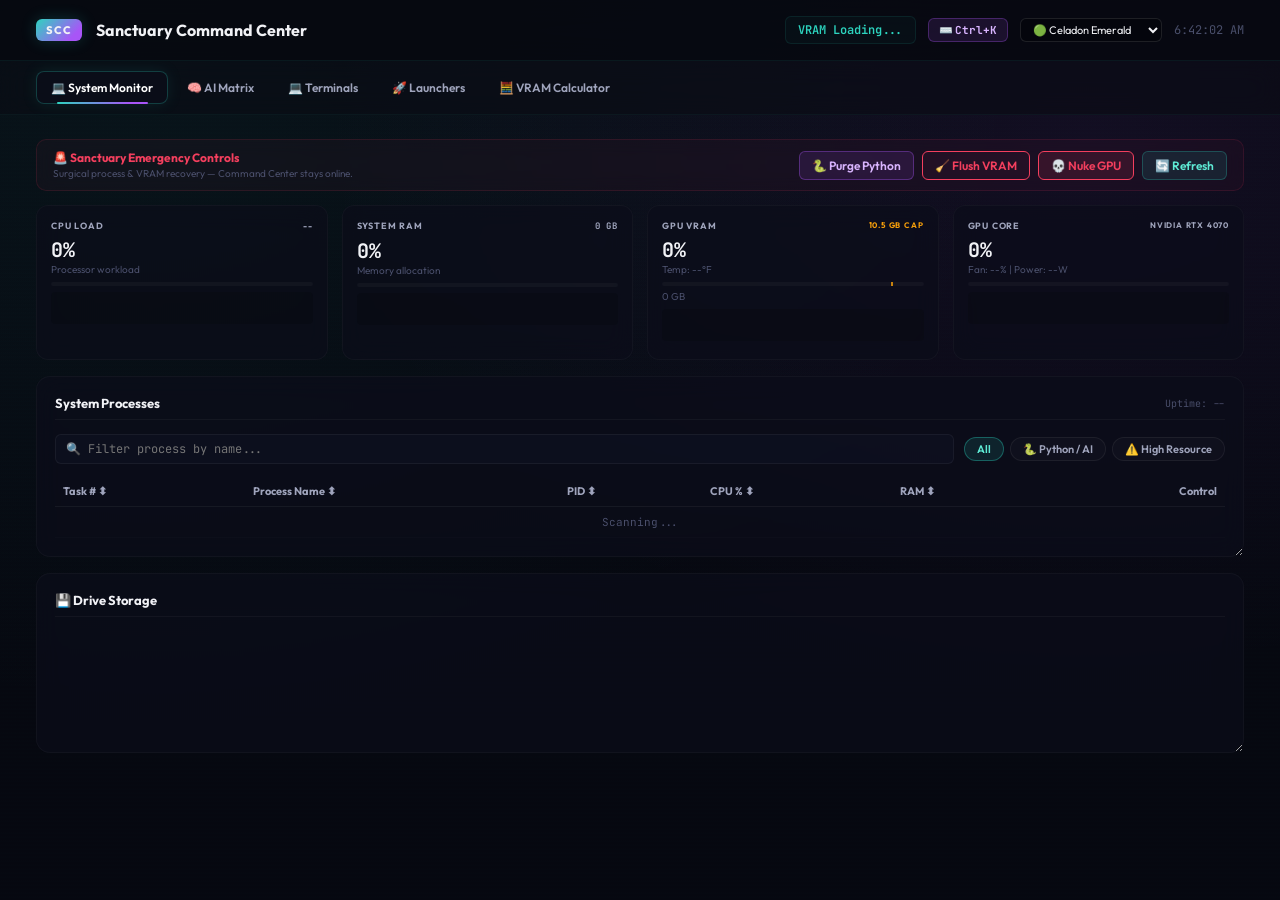
==== commit b7a474bb: "fix(scc): resolve syntax error in index.html JS script block to restore telemetry polling and tab na" ====
--- a/templates/index.html
+++ b/templates/index.html
@@ -2006,6 +2006,8 @@
                 if (statusLabel) statusLabel.textContent = 'Launch execution failed: ' + e;
                 showToast('Launch failed', 'var(--danger)');
             }
+        }
+
         async function executeUlmSearch() {
             const queryInput = document.getElementById('ulmSearchQuery');
             const resultsDiv = document.getElementById('ulmSearchResults');
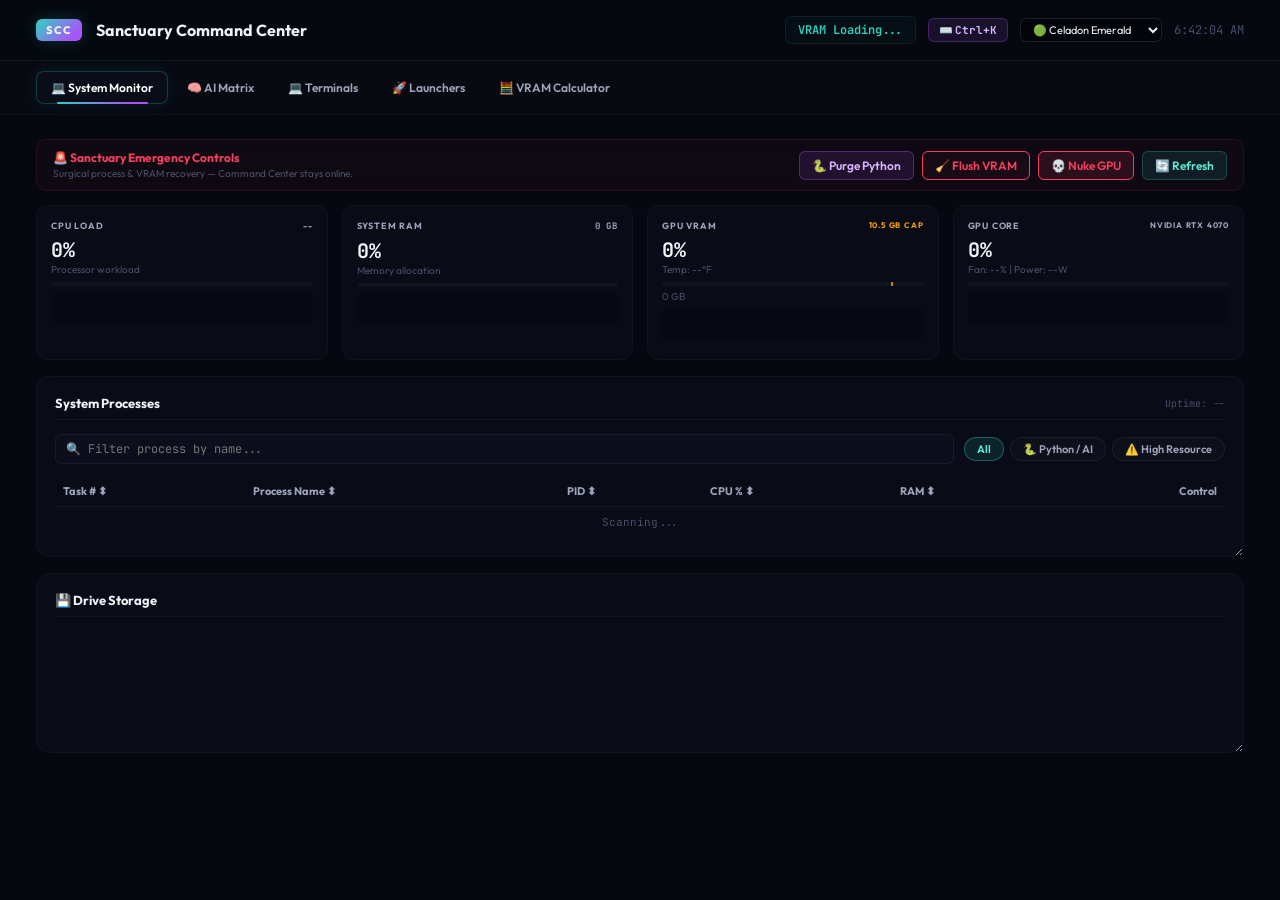
==== commit b0fd3f34: "feat(scc): add dynamic ComfyUI background skinning and palette extraction directly to Sanctuary Comm" ====
--- a/templates/index.html
+++ b/templates/index.html
@@ -42,10 +42,26 @@
             color: var(--text-primary);
             min-height: 100vh;
             overflow-x: hidden;
-            background-image:
-                radial-gradient(ellipse at 12% 8%, rgba(45,212,191,0.06) 0%, transparent 55%),
-                radial-gradient(ellipse at 85% 15%, rgba(168,85,247,0.08) 0%, transparent 50%),
-                repeating-linear-gradient(0deg,transparent,transparent 2px,rgba(45,212,191,0.005) 2px,rgba(45,212,191,0.005) 4px);
+            position: relative;
+        }
+
+        #bg-dynamic-overlay {
+            position: fixed;
+            top: 0; left: 0;
+            width: 100vw; height: 100vh;
+            background-size: cover;
+            background-position: center;
+            background-repeat: no-repeat;
+            z-index: 0;
+            transition: opacity 1s ease-in-out, filter 0.8s ease-in-out;
+            opacity: 0.55;
+            filter: blur(12px) brightness(0.55) saturate(1.3);
+            pointer-events: none;
+        }
+
+        header, .tabs-nav, .tab-content {
+            position: relative;
+            z-index: 1;
         }
 
         /* ---- SCROLLBAR ---- */
@@ -388,6 +404,7 @@
     </style>
 </head>
 <body>
+    <div id="bg-dynamic-overlay"></div>
 
     <header>
         <div class="header-logo">
@@ -2071,11 +2088,62 @@
         fetchStats();
         fetchModels();
         fetchOllamaModels();
+        updateDynamicBackground();
+        setInterval(updateDynamicBackground, 15000);
         // Clock helper
         setInterval(() => {
             const clockEl = document.getElementById('headerClock');
             if (clockEl) clockEl.textContent = new Date().toLocaleTimeString();
         }, 1000);
+
+        async function updateDynamicBackground() {
+            const overlay = document.getElementById('bg-dynamic-overlay');
+            if (!overlay) return;
+
+            const imgUrl = `/api/comfy/latest_output?t=${Date.now()}`;
+            const img = new Image();
+            img.crossOrigin = 'Anonymous';
+
+            img.onload = () => {
+                overlay.style.backgroundImage = `url('${imgUrl}')`;
+                overlay.style.opacity = '0.55';
+
+                // Extract palette from image via canvas
+                try {
+                    const canvas = document.createElement('canvas');
+                    const ctx = canvas.getContext('2d');
+                    canvas.width = 64;
+                    canvas.height = 64;
+                    ctx.drawImage(img, 0, 0, 64, 64);
+                    const data = ctx.getImageData(0, 0, 64, 64).data;
+
+                    let rSum = 0, gSum = 0, bSum = 0, count = 0;
+                    for (let i = 0; i < data.length; i += 16) {
+                        rSum += data[i];
+                        gSum += data[i + 1];
+                        bSum += data[i + 2];
+                        count++;
+                    }
+                    const avgR = Math.round(rSum / count);
+                    const avgG = Math.round(gSum / count);
+                    const avgB = Math.round(bSum / count);
+
+                    const primaryAccent = `rgb(${avgR}, ${avgG}, ${avgB})`;
+                    const glowAccent = `rgba(${avgR}, ${avgG}, ${avgB}, 0.35)`;
+
+                    document.documentElement.style.setProperty('--accent', primaryAccent);
+                    document.documentElement.style.setProperty('--border-glow', glowAccent);
+                } catch (e) {
+                    console.log('[DynamicBG] Palette extraction skipped.');
+                }
+            };
+
+            img.onerror = () => {
+                overlay.style.opacity = '0';
+            };
+
+            img.src = imgUrl;
+        }
     </script>
 </body>
 </html>
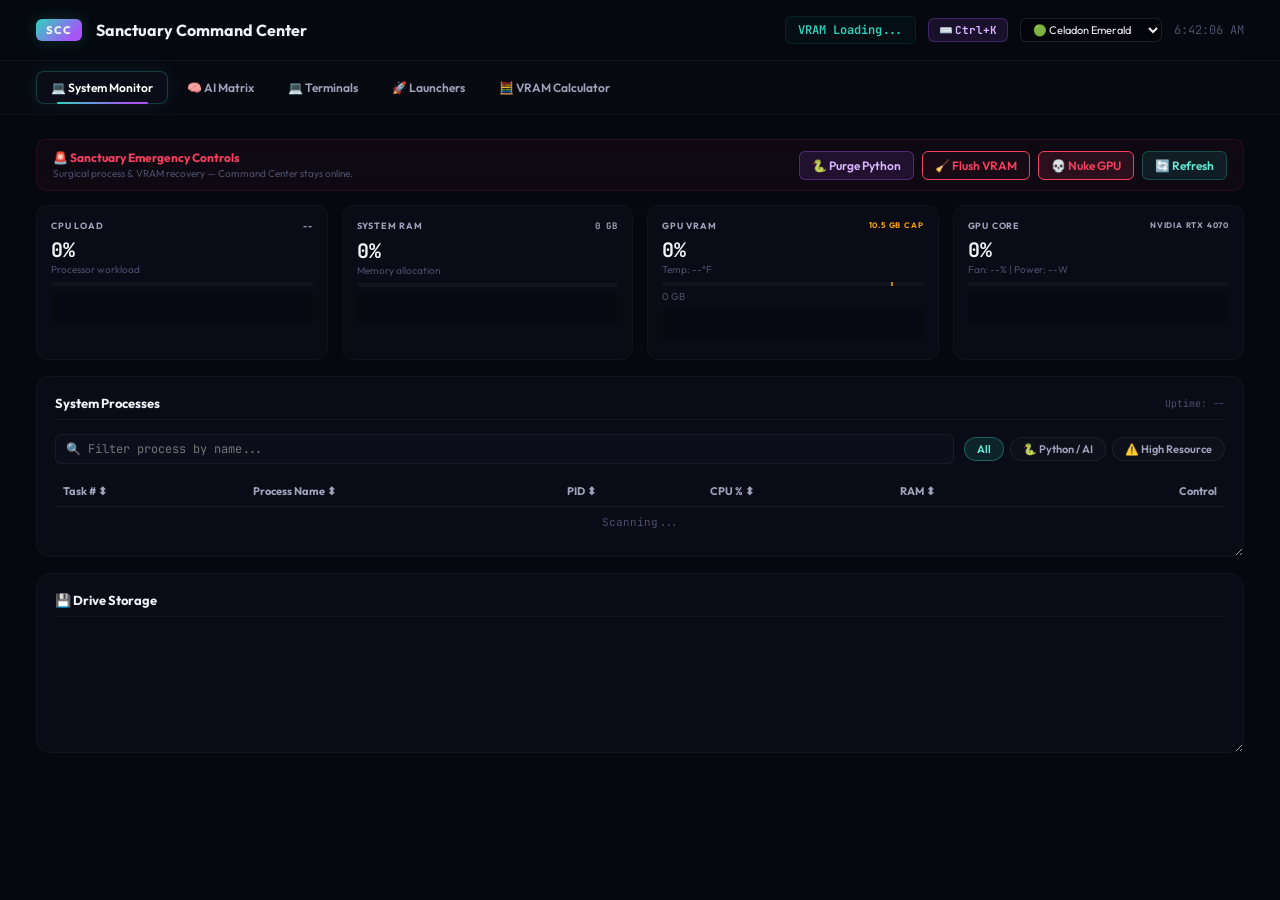
==== commit fe5b3e39: "style(scc): reduce background blur to 4px for sharp artwork details" ====
--- a/templates/index.html
+++ b/templates/index.html
@@ -54,8 +54,8 @@
             background-repeat: no-repeat;
             z-index: 0;
             transition: opacity 1s ease-in-out, filter 0.8s ease-in-out;
-            opacity: 0.55;
-            filter: blur(12px) brightness(0.55) saturate(1.3);
+            opacity: 0.50;
+            filter: blur(4px) brightness(0.50) saturate(1.2);
             pointer-events: none;
         }
 
